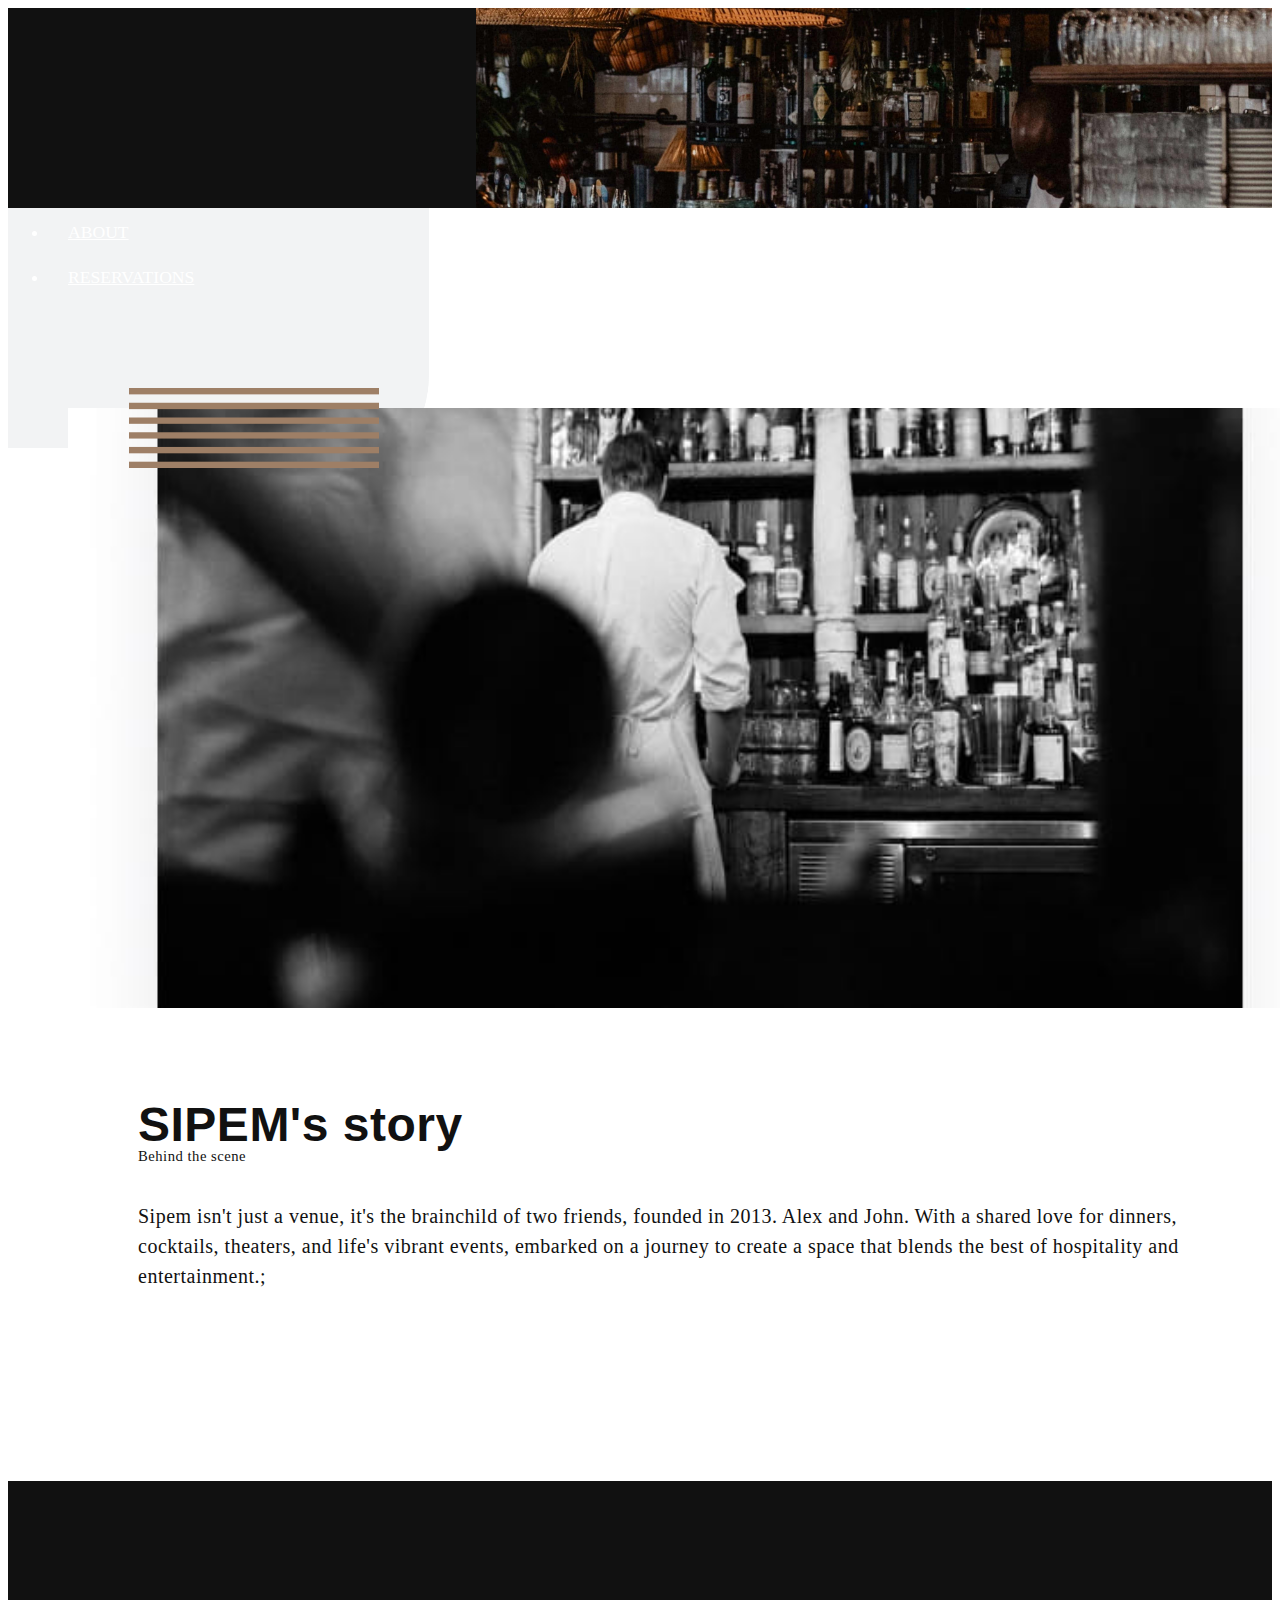
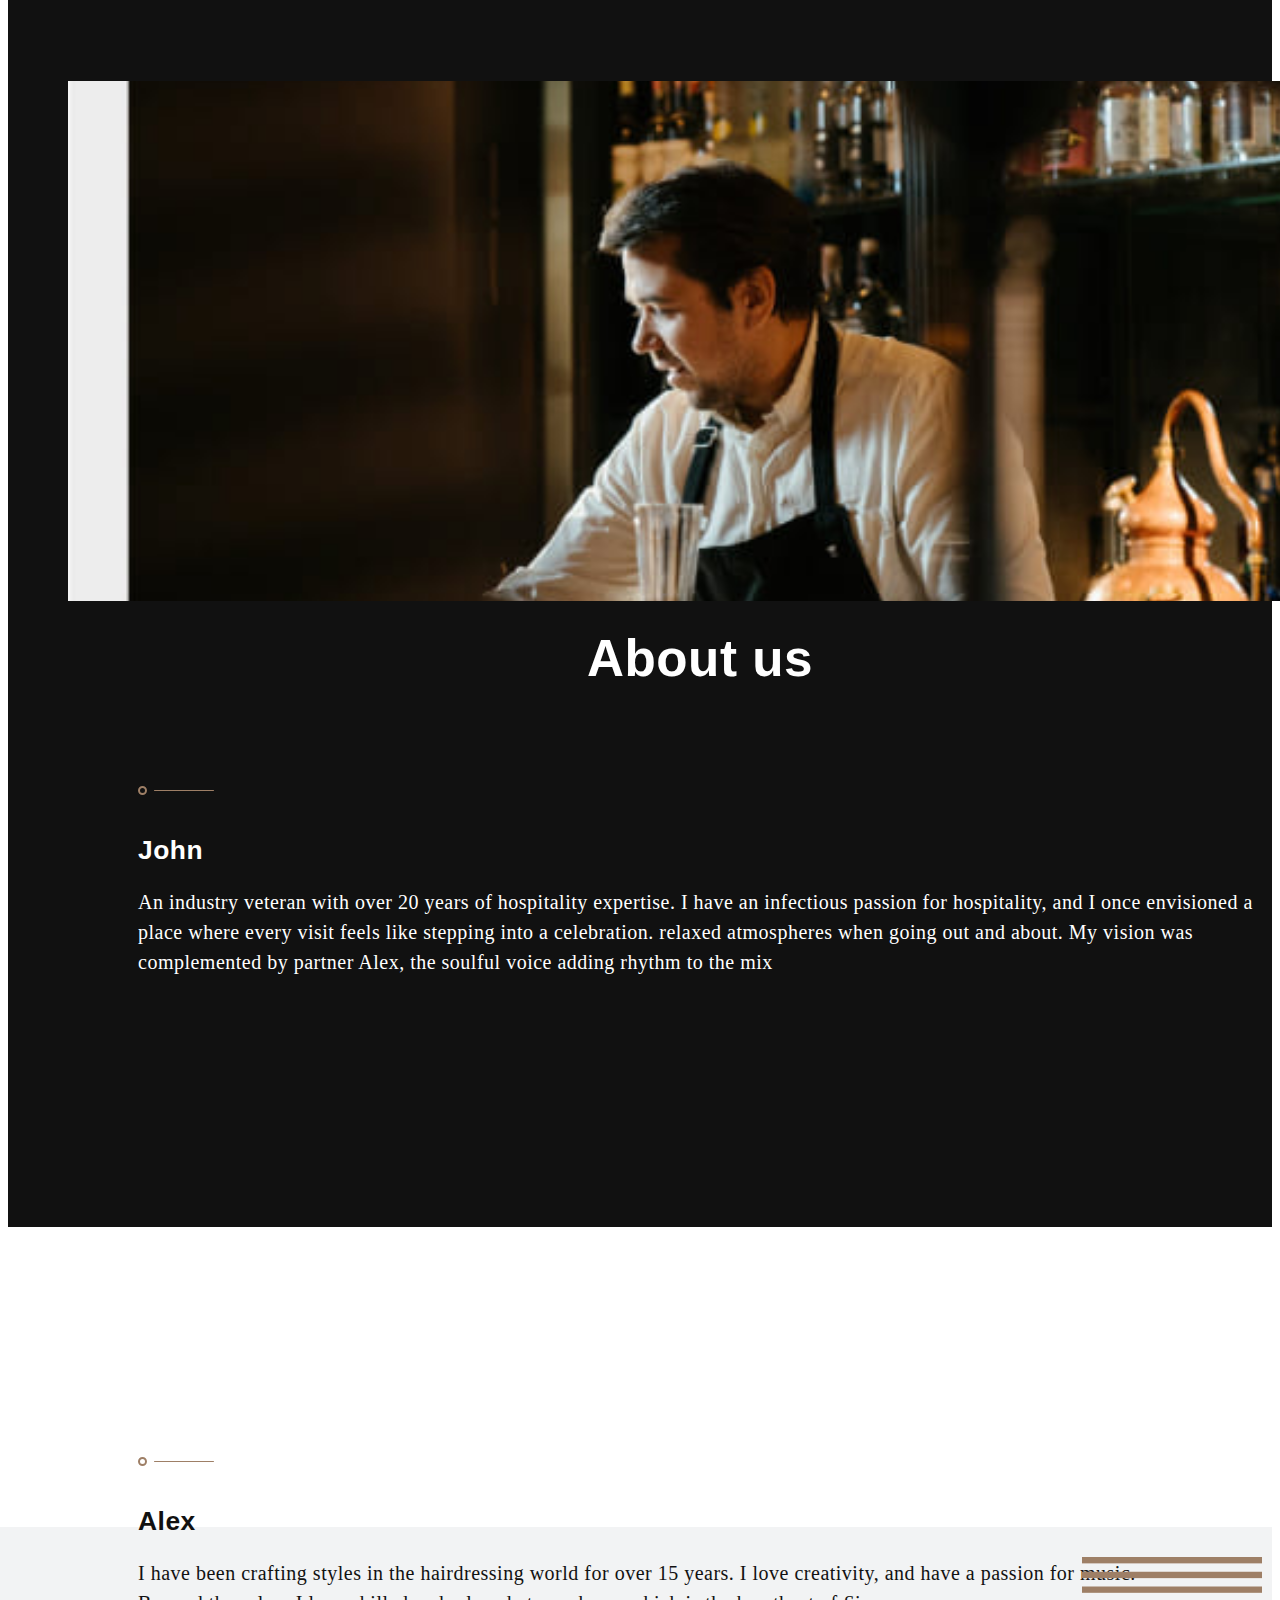
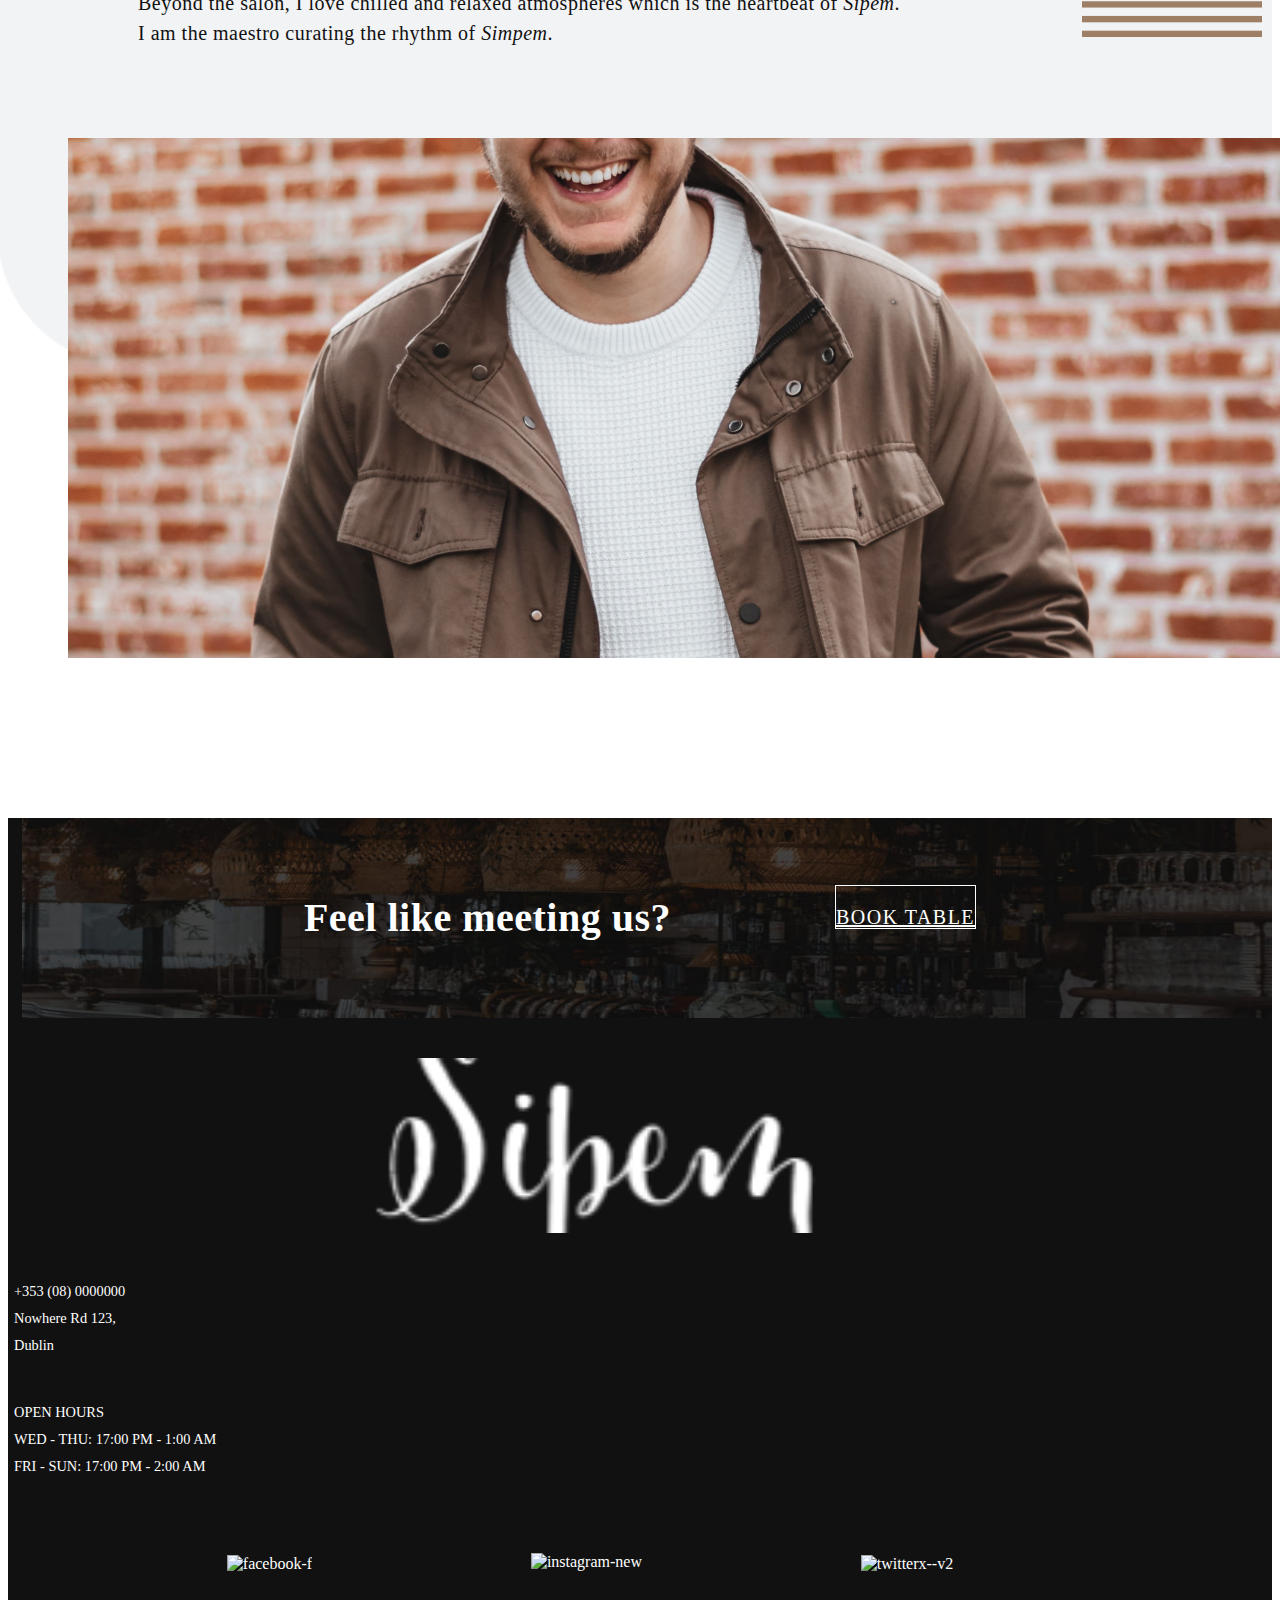
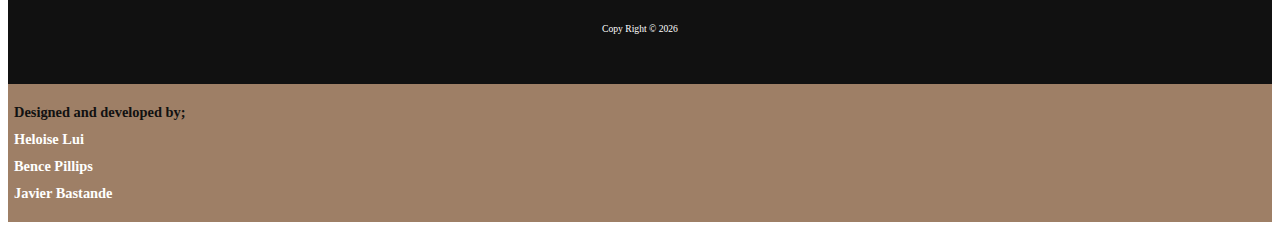
==== about.html @ c06a4b4a "First commit" ====
<!DOCTYPE html>
<html lang="en">

<head>
    <meta charset="UTF-8">
    <meta name="viewport" content="width=device-width, initial-scale=1.0">
    <meta name="description" content="SIP Mix and Lounge is a vibrant venue in Dublin where expertly 
        crafted cocktails harmonize with high-end live music performances, creating a rhythm that delivers outstanding,
         enjoyable, and comfortable experiences. Discover something different for your night out.">
    <meta name="keywords" content="SIP Mix and Lounge, Dublin cocktails, live music venue, sophisticated ambiance, crafted cocktails, 
        live music performances, nightlife Dublin, entertainment, relaxed atmosphere">

    <!--------------------- STYLESHEET LINK--------------------->
    <link rel="stylesheet" href="assets/css/style.css">

    <!--------------------- BOOTSTRAP LINK--------------------->
    <link href="https://cdn.jsdelivr.net/npm/bootstrap@5.3.2/dist/css/bootstrap.min.css" rel="stylesheet"
        integrity="sha384-T3c6CoIi6uLrA9TneNEoa7RxnatzjcDSCmG1MXxSR1GAsXEV/Dwwykc2MPK8M2HN" crossorigin="anonymous">

    <title>Document</title>
</head>

<body>
    <!--------------------- HEADER --------------------->
    <header class="header" id="about-header">
        <div id="about-bg-img" class="about-bg-image"></div>
        <div class="rectangle" id="rectangle"></div>
        <nav class="navbar navbar-expand-lg">
            <a id="logo" class="navbar-brand" href="index.html" aria-label="Link to homepage">
            </a>
            <button class="navbar-toggler navbar-dark ms-auto" type="button" data-bs-toggle="collapse"
                data-bs-target="#navbarSupportedContent" aria-controls="#navbarSupportedContent" aria-expanded="false"
                aria-label="Toggle navigation">
                <span id="burger" class="navbar-toggler-icon"></span>
            </button>
            <div class="collapse navbar-collapse">

                <ul class="nav navbar-nav ms-auto">
                    <li class="nav-item">
                        <a id="nav-home-link" class="nav-link" href="index.html">HOME</a>
                    </li>
                    <li class="nav-item">
                        <a id="nav-inside-link" class="nav-link" href="inside.html">INSIDE</a>
                    </li>
                    <li class="nav-item">
                        <a id="nav-signature-link" class="nav-link" href="signature.html">SIGNATURE</a>
                    </li>
                    <li class="nav-item ">
                        <a id="nav-upcoming-link" class="nav-link" href="upcoming.html">UPCOMING</a>
                    </li>
                    <li class="nav-item">
                        <a id="nav-about-link" class="nav-link" href="about.html">ABOUT</a>
                    </li>
                    <li class="nav-item">
                        <a id="nav-reservations-link" class="nav-link" href="reservations.html">RESERVATIONS</a>
                    </li>

                </ul>
            </div>
        </nav>
    </header>


    <!----- About page
----  @author Javier Bastande 
--->


    <div id="about-main-wraper">

        <!-------------------- SIPEM STORY SECTION  ------------------------->
        <section id="story">
            <div class="story-wraper">
                <!----- decorator -------------->
                <div id="story-decorator" class="bg-decorator-wraper">
                    <div class="decorator">
                        <img src="assets/images/side-container.png" alt="Grey container image decorator" loading="lazy">
                        <img src="assets/images/gold-lines.png" alt="Gold circle image decorator" loading="lazy">

                    </div>
                </div>
                <div class="story-container">

                    <div class="row">
                        <div class="col-sm-12 col-md-12 col-lg-6 order-2  order-lg-1 pe-0">
                            <div class="story-img-wraper" id="story-img-wraper">

                            </div>
                        </div>
                        <div class="col-sm-12 col-md-12 col-lg-6 order-1 order-lg-2">
                            <div class="story-text-wraper about-desc-wraper">
                                <h1>SIPEM's story</h1>
                                <small>Behind the scene</small>
                                <p>
                                    Sipem isn't just a venue, it's the brainchild of two friends,
                                    founded in 2013.
                                    Alex and John. With a shared love for dinners,
                                    cocktails, theaters, and life's vibrant events,
                                    embarked on a journey to create a space that blends
                                    the best of hospitality and entertainment.;
                            </div>
                        </div>

                    </div>

                </div>
            </div>

        </section>

        <!-------------------- JOHN SECTION  ------------------------->
        <section id="john">
            <div class="john-wraper">
                <div class="john-container">
                    <div class="row">
                        <div class="col-sm-12 col-md-12 col-lg-6 order-2 order-lg-1">
                            <div class="john-img-wraper" id="john-img-wraper"></div>
                        </div>
                        <div class="col-sm-12 col-md-12 col-lg-6 order-1 order-lg-2">
                            <div class="row gx-0">
                                <h2 id="about-heading">
                                    About us
                                </h2>
                            </div>
                            <div class="row john-desc-wraper">
                                <div class="pin-separator">
                                    <div class="gold-circle"></div>
                                    <div class="gold-line"></div>
                                </div>
                                <h2 class="name-heading">
                                    John
                                </h2>
                                <p>
                                    An industry veteran with over 20 years of hospitality expertise.
                                    I have an infectious passion for hospitality, and I once envisioned a place where
                                    every visit feels like stepping into a celebration. relaxed atmospheres when going
                                    out and about.
                                    My vision was complemented by partner Alex, the soulful voice adding rhythm to the
                                    mix
                                </p>
                            </div>
                        </div>
                    </div>
                </div>
            </div>

        </section>


        <!-------------------- ALEX SECTION  ------------------------->
        <section id="alex">
            <div class="alex-wraper">
                <!----- decorator -------------->
                <div id="alex-decorator" class="bg-decorator-wraper">
                    <div class="decorator">
                        <img src="assets/images/gold-lines.png" alt="Gold circle image decorator" loading="lazy">
                        <img src="assets/images/right-side-container.png" alt="Grey container image decorator"
                            loading="lazy">

                    </div>
                </div>
                <div class="alex-container">

                    <div class="row gx-0">
                        <div class="col-sm-12 col-md-12 col-lg-6">
                            <div class="row alex-desc-wraper">
                                <div class="pin-separator">
                                    <div class="gold-circle"></div>
                                    <div class="gold-line"></div>
                                </div>
                                <h2 class="name-heading">Alex</h2>
                                <p>
                                    I have been crafting styles in the hairdressing world for over 15 years.
                                    I love creativity, and have a passion for music.
                                    <br>
                                    Beyond the salon, I love chilled and relaxed atmospheres which is the heartbeat
                                    of <em>Sipem</em>.
                                    <br>
                                    I am the maestro curating the rhythm of <em>Simpem</em>.
                                </p>
                            </div>
                        </div>
                        <div class="col-sm-12 col-md-12 col-lg-6">
                            <div class="alex-img-wraper" id="alex-img-wraper">
                            </div>
                        </div>

                    </div>

                </div>
            </div>
        </section>
        <section id="call-action">
            <div class="call-action-wraper">

                <div class="call-action-container">
                    <div class="call-action-img-holder"></div>
                    <div class="row ">
                        <div class="col-sm-12 col-md-12 col-lg-6">
                            <h4 class="call-action-heading">
                                Feel like meeting us?
                            </h4>
                        </div>
                        <div class="col-sm-12 col-md-12 col-lg-6">
                            <a href="reservations.html" class="btn call-action-btn">book table</a>

                        </div>


                    </div>
                </div>
            </div>

        </section>
    </div>
    <!-------------------- Footer section  ------------------------->
    <section id="footer">
        <div class="footer-wraper">
            <div class="container-fluid">
                <div class="row">
                    <div class="col-sm-12 col-md-6 col-lg-3 order-1 order-md-1 order-lg-1">
                        <!------ Footer Logo ------>
                        <div class="footer-item-wraper">
                            <a class="navItem" href="index.html" aria-label="Sipem logo">
                                <div class="div" id="logo-footer"></div>
                            </a>
                        </div>
                    </div>
                    <!------ Address ------>
                    <div class="col-sm-12  col-md-6 col-lg-3 order-3 order-md-4 order-lg-3">
                        <div class="address-wraper">
                            <p>
                                +353 (08) 0000000
                            </p>
                            <p>
                                Nowhere Rd 123,
                            </p>
                            <p>
                                Dublin
                            </p>
                        </div>

                    </div>
                    <div class="col-sm-12  col-md-6 col-lg-3 order-2 order-md-2 order-g-2">
                        <!------ Footer links ------>
                        <div class="availability-wraper">
                            <p> OPEN HOURS</p>
                            <p>WED - THU: 17:00 PM - 1:00 AM</p>
                            <p>
                                FRI - SUN: 17:00 PM - 2:00 AM
                            </p>

                        </div>
                    </div>
                    <div class="col-sm-12  col-md-6 col-lg-3 order-4 order-md-3 order-lg-4">
                        <!------ Social links ------>
                        <div class="social-wraper">
                            <a href="https://www.facebook.com/" target="_blank">
                                <img id="footer-facebook-icon" width="24" height="24"
                                    src="https://img.icons8.com/fluency-systems-filled/48/FFFFFF/facebook-f.png"
                                    alt="facebook-f" />
                            </a>
                            <a href="https://www.instagram.com/" target="_blank">
                                <img id="footer-insta-icon" width="50" height="50"
                                    src="https://img.icons8.com/sf-regular/68/FFFFFF/instagram-new.png"
                                    alt="instagram-new" /></a>
                            <a href="https://twitter.com/" target="_blank">
                                <img id="footer-x-icon" width="26" height="26"
                                    src="https://img.icons8.com/ios-glyphs/30/FFFFFF/twitterx--v2.png"
                                    alt="twitterx--v2" /> </a>
                        </div>
                    </div>
                </div>
                <div class="footer-copyright">
                    <p>Copy Right <span id="copyRight">©</span> <span id="current-year"></span></p>
                </div>
            </div>
            <div class="authors-wraper">
                <div class="authors-container text-center">
                    <p>Designed and developed by; </p>
                    <div class="names-wraper d-flex justify-content-evenly sm-flex-column lg-flex-row">
                        <p> Heloise Lui</p>
                        <p> Bence Pillips</p>
                        <p> Javier Bastande</p>
                    </div>

                </div>

            </div>
        </div>
    </section>
    <!------------------------ MODAL BURGER MENU ----------->
    <div class="modalt closeMenu" id="navbar-modal">
        <div class="modal-wraper">
            <div class=" modal-container">
                <div class="row text-end mt-3 me-4">
                    <div class="close-wraper ">
                        <div id="close-icon">
                            <img width="64" height="64" src="https://img.icons8.com/laces/64/ffffff/arrow.png"
                                alt="arrow" />
                        </div>

                    </div>
                </div>
                <div class="row modal-menu-holder">
                    <ul class="nav navbar-nav modal-menu">
                        <li class="nav-item">
                            <a id="modal-home-link" class="nav-link" href="index.html">HOME</a>
                        </li>
                        <li class="nav-item">
                            <a id="modal-inside-link" class="nav-link" href="inside.html">INSIDE</a>
                        </li>
                        <li class="nav-item">
                            <a id="modal-signature-link" class="nav-link" href="signature.html">SIGNATURE</a>
                        </li>
                        <li class="nav-item ">
                            <a id="modal-upcoming-link" class="nav-link" href="upcoming.html">UPCOMING</a>
                        </li>
                        <li class="nav-item">
                            <a id="modal-about-link" class="nav-link" href="about.html">ABOUT</a>
                        </li>
                        <li class="nav-item">
                            <a id="modal-reservations-link" class="nav-link" href="reservations.html">RESERVATIONS</a>
                        </li>
                        <li class="nav-item">
                            <div class="modal-social-wraper">
                                <a href="https://www.facebook.com/" target="_blank">
                                    <img id="modal-facebook-icon" width="24" height="24"
                                        src="https://img.icons8.com/fluency-systems-filled/48/FFFFFF/facebook-f.png"
                                        alt="facebook-logo" />
                                </a>
                                <a href="https://www.instagram.com/" target="_blank">
                                    <img id="modal-insta-icon" width="50" height="50"
                                        src="https://img.icons8.com/sf-regular/68/FFFFFF/instagram-new.png"
                                        alt="instagram-logo" /></a>
                                <a href="https://twitter.com/" target="_blank">
                                    <img id="modal-x-icon" width="26" height="26"
                                        src="https://img.icons8.com/ios-glyphs/30/FFFFFF/twitterx--v2.png"
                                        alt="twitterx--v2" />
                                </a>
                            </div>
                        </li>

                    </ul>
                </div>
            </div>
        </div>
    </div>
    <!------------ BOOSTRAP CND  ------>
    <script src="https://cdn.jsdelivr.net/npm/bootstrap@5.3.2/dist/js/bootstrap.bundle.min.js"
        integrity="sha384-C6RzsynM9kWDrMNeT87bh95OGNyZPhcTNXj1NW7RuBCsyN/o0jlpcV8Qyq46cDfL"
        crossorigin="anonymous"></script>

    <script>
        const currentYear = new Date().getFullYear();
        console.log(currentYear);
        document.getElementById("current-year").textContent = currentYear;
    </script>

    <!----- SCRIPTS-->
    <script type="text/javascript" src="assets/js/burgerMenu.js" defer></script>

</body>

</html>
---- assets/css/style.css ----
/* Root Variables for Color Scheme and Fonts */
:root {
    /* Color Palette */
    --beaver: #9E7F66;
    --cod-grey: #111111;
    --mirage: #17192B;
    --elbony-clay: #242B37;
    --shuttle-gray: #5C6779;
    --white: #ffffff;
    --black: #000000;

    /* Font Families */
    --font-league-spartan: 'League Spartan', sans-serif;
    --font-sanchez: 'Sanchez', serif;
}

@import url('https://fonts.googleapis.com/css2?family=League+Spartan:wght@400;500;600;700;800&family=Lora:wght@500;700&family=Roboto:ital,wght@0,300;0,400;0,500;0,700;0,900;1,400&family=Sanchez:ital@0;1&display=swap');



h1,
h2,
h3,
h4,
h5,
h6 {
    font-family: "League Spartan";
}

#CocktailBackground p,
p a {
    font-family: "League Spartan";

}


/****
* Navbar, Footer & Modal menu stylings and animations
* @author Javier Bastande 
**/

/*************** CLASSLIST ANIMATIONS*/
.showMenu {
    display: block;
    animation-name: showMenu;
    animation-duration: 1s;
    animation-fill-mode: forwards;
}

@keyframes showMenu {
    from {
        right: -600px;
        display: none;
        border-left: solid 1px black;
    }

    to {
        right: 0;
        display: block;
        border-left: solid 1px white;

    }
}

.closeMenu {
    display: none;
    animation-name: closeMenu;
    animation-duration: 0.5s;
    animation-fill-mode: forwards;
}

@keyframes closeMenu {
    from {
        right: 0;
        display: block;
    }

    to {
        right: -600px;

        display: none;
    }
}

.popInRectangle {
    animation-name: rectangleIn;
    animation-duration: 1.5s;
    animation-fill-mode: forwards;
    transition: ease-in-out;
}


@keyframes rectangleIn {
    from {
        position: fixed;
        height: inherit;
        z-index: 0;
    }

    to {
        position: fixed;
        top: 0;
        height: 100vh;
        z-index: 2;
    }
}

.popOutRectangle {
    min-height: 100vh;
    position: relative;
    z-index: 0;
}

.contentFadeOut {
    animation-name: fadeOut;
    animation-duration: 1.5s;
    animation-fill-mode: forwards;

}

@keyframes fadeOut {
    from {
        opacity: 1;
    }

    to {
        opacity: 0;
    }
}

.contentFadeIn {
    animation-name: fadeIn;
    animation-duration: 1.5s;
    animation-fill-mode: forwards;

}

@keyframes fadeIn {
    from {
        opacity: 0;
    }

    to {
        opacity: 1;
    }
}

#logo {
    position: relative;
    z-index: 5;
}

.fixedLogo {
    animation-name: fixedLogo;
    animation-duration: 1.5s;
    animation-fill-mode: forwards;
    transition: ease-in-out;
}

@keyframes fixedLogo {
    from {
        position: initial;
    }

    to {
        position: fixed;
        top: 0;
    }
}


/*********************  SHARED HEADER PROPERTIES*/
header {
    height: 800px;
}

header .navbar {
    max-width: 1300px;
    padding: 0px;
    background-color: transparent;
    margin: 0 auto;
}

#logo {
    position: relative;
    z-index: 4;
}


header nav .navbar-brand,
#logo-footer {
    background-image: url("../images/logo.png");
    background-position: center;
    background-repeat: no-repeat;
    background-size: cover;
}

header nav a:hover,
#close-icon,
#burger,
#navbar-modal a {
    cursor: url("../images/pointer.png"), auto;
}

header nav .nav-link,
header nav .nav-link:hover {
    color: #ffffff;
}


header nav .nav-link::after {
    content: '';
    margin: auto;
    display: block;
    height: 3px;
    width: 0%;
    background-color: transparent;
    transition: all 0.5s ease;
}

header nav .nav-link:hover::after {
    height: 2px;
    width: 100%;
    background-color: #9E7F66;
}

header nav .navbar-toggler,
header nav .navbar-toggler:focus,
header nav .navbar-toggler:active,
header nav .navbar-toggler-icon:active {
    border: none;
    outline: none;
    box-shadow: none;
}

header nav .navbar-toggler-icon {
    color: inherit;
}

/* header backgorund images */
#upcoming-header #upcoming-bg-image {
    position: absolute;
    width: 100%;
    height: inherit;
    max-height: 950px;
    background-image: url("../images/scenario.webp");
    background-position: center;
    background-size: cover;
    background-repeat: no-repeat;
}

header #reservations-bg-image,
header #about-bg-img,
header #home-bg-img {
    position: absolute;
    width: 100%;
    height: inherit;
    max-height: 950px;
    background-image: url("../images/tables.webp");
    background-position: center;
    background-size: cover;
    background-repeat: no-repeat;
}

#signature-header .signature-bg-image {
    position: absolute;
    width: 100%;
    height: inherit;
    background-image: url("../images/bar.webp");
    background-position: center;
    background-size: cover;
    background-repeat: no-repeat;
    opacity: 1.5;
}

#inside-header {
    background-color: #111111;
}

#signature-header .overlay,
#upcoming-header .overlay {
    width: inherit;
    height: inherit;
    background-color: #111111;
    opacity: 0.5;
}



header .rectangle {
    background-color: #111111;
    position: absolute;
    height: inherit;
}

/************** SHARED FOOTER PROPERTIES*/
.footer-wraper {
    min-height: 460px;
    width: 100%;
    background-color: #111111;
}

.footer-wraper .row {

    margin: 0 auto;
}

.container-fluid,
.names-wraper>p {
    color: #ffffff;
}

.footer-wraper a {
    text-decoration: none;
}

.footer-copyright {
    text-align: center;
    padding-top: 40px;
}

.footer-copyright p {
    text-align: center;
    margin-bottom: 0;
    margin: 0;
    font-size: 0.7rem;
}

.authors-wraper {
    width: 100%;
}

.authors-container {
    background-color: #9E7F66;
    padding: 10px 0;
}

.names-wraper {
    margin: 0 auto;
}

.authors-container>p,
.names-wraper>p {
    font-weight: bold;
    font-size: 16px;
}


/****
* About page stylings shared accross screen sizes
* @author Javier Bastande 
**/
#about-header {
    height: 200px;
}

section {
    margin: 0;
    padding: 0;
}

h1,
h2,
h3,
h4,
h5,
h6 {
    font-family: "League Spartan", sans-serif;
}


/********** story section**/
#story-decorator .decorator,
#alex-decorator .decorator {
    width: 90%;
    display: flex;
    flex-direction: row;
}

#story .decorator img:last-child {
    position: relative;
    z-index: 1;
}

#story .story-wraper,
#john .john-wraper,
#alex .alex-desc-wraper,
.call-action-heading {
    font-family: "League Spartan";
    font-size: 1rem;
    line-height: 30px;
}

#story .story-wraper,
#john .john-wraper,
#alex .alex-wraper {
    min-height: 600px;
    width: 100%;
}

#story #story-img-wraper {
    width: 100%;
    min-height: 600px;
    background-image: url("../images/about-simpem-img.webp");
    background-position: center;
    background-repeat: no-repeat;
    background-size: cover;
}

#story .about-desc-wraper p {
    margin-top: 30px;
}

#story .about-desc-wraper,
#john .john-desc-wraper {
    padding: 70px;
    font-size: 1.2rem;
}

#john #about-heading {
    text-align: center;
    font-size: 3rem;
}

/********* john section**/
#john .pin-holder {
    background-image: url("../images/pin.png");
    background-position: center;
    background-repeat: no-repeat;
    background-size: cover;
    width: 10%;
    height: 30px;
}

.pin-separator {
    display: flex;
    flex-direction: row;
    width: 400px;
    align-items: center;
    margin-bottom: 40px;
}

.pin-separator .gold-circle {
    width: 5px;
    height: 5px;
    border: solid 2px #9E7F66;
    border-radius: 50px;
}

.pin-separator .gold-line {
    width: 60px;
    height: 1px;
    background-color: #9E7F66;
    border-radius: 5px;
    margin-left: 7px;
}

#john .john-wraper {
    background-color: #111111;
    color: #ffffff;
    padding-bottom: 60px;
}

#john .john-wraper #john-img-wraper {
    width: 100%;
    min-height: 520px;
    background-image: url("../images/john.webp");
    background-position: center;
    background-repeat: no-repeat;
    background-size: cover;
}

/********* alex section**/
#alex #alex-decorator {
    position: absolute;
    right: 0;
}

#alex .alex-wraper {
    color: #111111;
    padding-bottom: 60px;
}

#alex .alex-wraper #alex-img-wraper {
    width: 100%;
    min-height: 520px;
    background-image: url("../images/alex.webp");
    background-position: center;
    background-repeat: no-repeat;
    background-size: cover;
}

/****** call to action **/

.call-action-wraper .call-action-container {
    display: flex;
    flex-direction: row;
}

.call-action-wraper .call-action-container .row {
    align-items: center;
    text-align: center;
    position: relative;
    width: 1000px;
    margin: 0 auto;
    z-index: 1;
    color: #ffffff;
    display: flex;
    flex-direction: row;
    justify-content: space-evenly;
}

#call-action h4 {
    font-size: 2.5rem;
    letter-spacing: 0.5px;
    font-weight: 700;
}

.call-action-wraper .call-action-img-holder {
    position: absolute;
    left: 0;
    width: 100%;
    height: 200px;
    background-image: url("../images/call-action-img.webp");
    background-position: center;
    background-repeat: no-repeat;
    background-size: cover;
}


.call-action-wraper a {
    height: 75px;
    font-size: 20px;
    font-weight: 500;
    letter-spacing: 1.5px;
    color: #ffffff;
    border: solid 1px #ffffff;
    border-radius: 0;
    width: 50%;
    background-color: transparent;
    text-transform: uppercase;
    transition: 0.5s;
}

.call-action-wraper a:hover {
    border: solid 1px #111111;
    transition: 0.5s;
    background-color: #ffffff;
    color: #111111;
    cursor: url("../images/pointer.png"), auto;
}


/****
* Reservation page stylings for desktop
* @author Javier Bastande 
**/
/********* CLASSS LIST*/
.inputError {
    width: 100%;
    height: 2px;
    background-color: #b40505;
}

.redText {
    color: #b40505;
    opacity: 0.6;
}

.redPlaceholder::-webkit-input-placeholder {
    color: #b40505;
    opacity: 0.6;
    font-size: 1.125rem;
}

.wrongEmail::-webkit-input-placeholder {
    color: #b40505;
    opacity: 0.6;
    font-size: 1.063rem;
}

.success {
    width: 100%;
    height: 2px;
    background-color: #9E7F66;
}

/**** double quotes */
#reservations-review .left-quote-wraper {
    text-align: start;
}

#reservations-review .right-quote-wraper {
    text-align: right;
}

#left-quote,
#right-quote {
    width: 2.5rem;
    height: 2.5rem;
}

#right-quote {
    transform: rotate(180deg);
}


/*********** RESERVATIONS PAGE SHARED PROPERTIES*/
#reservations-main-wraper h4 {
    font-size: 4rem;
}

/** font family*/
#reservations-main-wraper input,
#reservations input[type="date"],
#reservations form .form-input-wraper p,
#reservations-main-wraper p,
#reservations-review p #reservations-main-wraper input:active,
#reservations-main-wraper #contact input:active,
#reservations-main-wraper input:focus,
#contact .contact-form-wraper textarea::placeholder,
#contact .contact-form-wraper textarea::placeholder,
#reservations form .form-input-wraper p,
#reservations-main-wraper input,
#reservations input[type="date"],
#contact .contact-form-wraper textarea::placeholder,
#about-main-wraper {
    font-family: "League Spartan";
    letter-spacing: 0.5px;
}

#reservations-main-wraper p,
#reservations-review p,
#about-main-wraper p {
    font-size: 1.25rem;
    line-height: 30px;
}

#reservations-review p {
    font-family: 'Sanchez', sans-serif;
}

/**** colors ***/
.reservations-wraper .reservation-text-wraper,
#reservations-main-wraper button[type="submit"],
.contact-wraper .contact-text-wraper,
.contact-wraper .office-hours-wraper,
header .navbar,
header nav .nav-link,
.footer-wraper p,
.footer-wraper a,
.footer-copyright p,
.footer-wraper .names-wraper p,
#about-main-wraper {
    color: #ffffff;
}


.authors-container>p,
.names-wraper>p,
.reservations-wraper .reservation-form-wraper,
#reservations-main-wraper .form-input-wraper,
#reservations form .form-check,
#reservations form .form-input-wraper .dropdown a,
.contact-wraper .contact-form-wraper,
#contact .contact-form-wraper textarea,
#contact .contact-form-wraper textarea::placeholder,
#about-main-wraper {
    color: #111111;
}

.reservations-wraper .reservation-form-wraper,
.contact-wraper .contact-form-wraper,
#reservations-main-wraper button[type="submit"]:hover,
#reservations form .form-input-wraper .dropdown a {
    background-color: #ffffff;
}

#contact .contact-wraper,
.footer-wraper {
    background-color: #111111;
}

/*** buttons and links */
#reservations-main-wraper button[type="submit"] {
    font-size: 1.25rem;
    font-weight: 500;
    letter-spacing: 1.5px;
    background-color: #111111;
    text-transform: uppercase;
    transition: 0.5s;
}

#reservations-main-wraper button[type="submit"]:hover {
    border: solid 1px #111111;
    transition: 0.5s;
    color: #111111;
    cursor: url("../images/pointer.png"), auto;
}

#reservations-main-wraper button[type="submit"]:focus {
    outline: none;
    box-shadow: none;
}

/*** containers shadow*/
/* https://cssgenerator.org/box-shadow-css-generator.html */
.reservations-wraper .reservation-form-wraper {
    box-shadow: 16px 18px 46px -13px rgba(0, 0, 0, 0.21);
    -webkit-box-shadow: 16px 18px 46px -13px rgba(0, 0, 0, 0.21);
    -moz-box-shadow: 16px 18px 46px -13px rgba(0, 0, 0, 0.21);
}

#reservations input[type="date"]::-webkit-calendar-picker-indicator:hover,
#timePicker:hover,
input[type="checkbox"]:hover,
#reservations form .form-input-wraper .time-slot-wraper p:hover,
#footer #footer-facebook-icon:hover,
#footer #footer-insta-icon:hover,
#footer #footer-x-icon:hover,
#footer #modal-facebook-icon:hover,
#footer #modal-insta-icon:hover,
#footer #modal-x-icon:hover,
#logo-footer:hover,
header nav .navbar-brand:hover {
    cursor: url("../images/pointer.png"), auto;
}

/******* shared form inputs ***/
input[type="checkbox"]:focus,
select,
input[type="date"]:focus,
#reservations-main-wraper .form-input-wraper>input:focus,
#contact-number-wraper input:focus,
input[type="checkbox"],
input[type="checkbox"]:checked {
    outline: none;
    box-shadow: none;
    border: none;
    color: #111111;
    opacity: 0.8;
    background-color: #ffffff;
}

#reservations-main-wraper .form-input-wraper {
    margin: 20px auto;
    padding-right: 0;
}

#reservations-main-wraper form .form-input-wraper .col {
    padding-left: 0;
}

#contact .form-input-wraper {
    margin: 23px auto;
}

#reservations-review .double-gold-line-holder {
    width: 100%;
    height: 2px;
    background-image: url("../images/double-gold-line.png");
    background-position: center;
    background-repeat: no-repeat;
    background-size: cover;
}

#reservations-review .rh-decorator-holder {
    width: 50%;
    height: 50px;
    background-image: url("../images/rh.png");
    background-position: center;
    background-repeat: no-repeat;
    background-size: cover;
}

/****
* Home page stylings
*
* @author Heloise Lui 
**/

/************** MAIN **************/
.homepage-heading {
    width: 100%;
    position: absolute;
    top: 180px;
    background-color: transparent;
    word-break: break-all;
}

.homepage-heading .heading-container {
    margin: 50px auto;
    text-align: center;
    max-width: 1300px;
    padding-left: 5%;
    padding-right: 5%;
}


.homepage-heading .heading-container .header-content {
    /* margin: 0 auto; */
    color: #ffffff;
    width: 720px;
    font-family: 'League Spartan', sans-serif;
    font-weight: 400;
    text-align: left;
}

section .container .service {
    margin: 0 auto;
}

.section5 {
    height: 1200px;
}

.section2,
.section3 {
    background-color: #ffffff;
    font-family: 'League Spartan', sans-serif;
    padding: 40px;
    min-height: fit-content;
    height: 1200px;
}

.section2 img,
.section3 img {
    width: 100%;
    height: auto;
    box-shadow: 0 10px 8px #0000001a;
}

section .container .service {
    margin: 0 auto;
    height: 500px;
}


/* .section5 img {
    width: 100%;
} */


/* Estilizando o h3 */
.section2 h3,
.section3 h3 {
    font-weight: bold;
    font-size: 3rem;
}

/* Estilizando o p */
.section2 p,
.section3 p {
    font-size: 1.25rem;
}

.section5 p {
    font-family: 'League Spartan';
    font-size: 1.3rem;
    margin: 170px 10px;
}

.header-content h1 {
    font-size: 4rem;
    font-weight: 400;
    font-family: 'League Spartan';
    letter-spacing: -1px;
}

.header-content p {
    font-size: 1.3rem;
    font-family: 'League Spartan';
    word-break: keep-all;
    width: 500px;
}

.container-image {
    text-align: center;
    background-color: #111111;
    color: #ffffff;
    font-size: 2.2rem;
    font-family: 'Sanchez', serif;
    font-weight: 400;
    padding: 230px;

}

.text-signature {
    font-size: 1.4rem;
    text-align: right;
    margin-right: 35px;
}

.section4 p {
    width: 700px;
    margin: 0 auto;
    font-size: 1.6rem;
}

.container-image .quotation-marks-left,
.quotation-marks-right {
    margin-right: 10px;
}

.section5 {
    padding: 80px;
}

.buttons button {
    background-color: transparent;
    color: #333;
    font-size: 1.125rem;
    padding: 15px 32px;
    text-align: center;
    text-decoration: none;
    display: inline-block;
    margin: 4px 2px;
    cursor: pointer;
    width: 245px;
    height: 64px;
}

.row h3 {
    text-align: center;
    color: #242B37;
    font-family: 'League Spartan', sans-serif;
    font-size: 5rem;
    font-weight: 400;
    letter-spacing: -1px;
    margin-bottom: 40px;
}

.reservation-footer {
    background-image: url('./assets/images/sipem-space.png');
    background-size: cover;
    background-position: center;
    padding: 70px 80px;
    position: relative;
    color: #fff;
}

.reservation-footer::before {
    content: "";
    position: absolute;
    top: 0;
    right: 0;
    bottom: 0;
    left: 0;
    background: rgba(0, 0, 0, 0.5);
    z-index: 1;
}

.reservation-footer .container {
    position: relative;
    z-index: 2;
    display: flex;
    justify-content: space-around;
    padding-bottom: 50px;
    align-items: center;
    margin: 0 auto;
}

.reservation-footer .container .row .col {
    margin: 0 auto;
}

.reservation-heading {
    font-family: 'League Spartan', sans-serif;
    font-size: 2.5rem;
    font-weight: bold;
    margin-bottom: 1rem;
}

.btn-homepage {
    font-family: 'League Spartan', sans-serif;
    background-color: transparent;
    border: 1px solid #fff;
    color: #fff;
    padding: 15px 70px;
    font-size: 1rem;
    width: 100%;
    margin: 30px auto;
    text-align: center;
    text-transform: uppercase;
    transition: all 0.3s ease-in-out;
    text-decoration: none;
    display: inline-block;
    letter-spacing: 2.5px;
}

.reservation-footer button {
    width: 320px;
    margin: 0 auto;
}

.btn-homepage:hover {
    background-color: #ffffff;
    color: #333;
    text-decoration: none;
}

/* #sipemCarousel button {
    background-color: #9E7F66;
} */

#sipemCarousel img {
    background-color: #ffffff;
}

/****
* Upcoming page stylings
*
* @author Heloise Lui 
**/
.upcoming-events {
    background-color: #ffffff;
    font-family: 'League Spartan', sans-serif;
    text-align: center;
}

.upcoming-events h1 {
    font-size: 4rem;
    color: #242B37;
    margin: 70px 0;
}

.events {
    margin: 0 auto;

}

.event {
    padding: 20px;
}


section .container .service .col {
    margin: 0 auto;
}

.upcoming-events .event {
    margin-bottom: 40px;
}

.event img {
    width: 350px;
    height: 300px;
    margin-bottom: 40px;
    box-shadow: 0 10px 50px -12px #333;
}

.upcoming-events .event h2 {
    font-weight: bold;
    font-size: 2rem;
    color: #242B37;
}

.upcoming-events .event p {
    font-size: 1.3rem;
    color: #242B37;
    margin-bottom: 40px;

}

.upcoming-events .event .event-time {
    color: #111111;
    font-size: 1rem;
    letter-spacing: 2px;
}

.upcoming-events img:hover,
.newsletter button[type="submit"]:hover {
    cursor: url("../images/pointer.png"), auto;
}

.lightbox {
    display: none;
    position: fixed;
    z-index: 1000;
    padding-top: 100px;
    left: 0;
    top: 0;
    width: 100%;
    height: 100%;
    overflow: auto;
    background-color: #000000;
    background-color: rgba(0, 0, 0, 0.9);
}

.lightbox-content {
    margin: auto;
    display: block;
    width: 80%;
    max-width: 700px;
}

.close {
    position: absolute;
    top: 50px;
    right: 35px;
    color: #f1f1f1;
    font-size: 40px;
    font-weight: bold;
    cursor: pointer;
}

/* Newsletter Section */
.newsletter {
    color: #242B37;
    padding: 60px 0;
    font-family: 'League Spartan', sans-serif;
    text-align: center;
}

.newsletter h2 {
    font-size: 2.5rem;
    font-family: 'League Spartan';
    margin-bottom: 20px;
    font-weight: 700;
}

.newsletter p {
    font-size: 1.25rem;
    margin-bottom: 40px;
}

.newsletter input[type="email"] {
    padding: 12px;
    margin-right: 3px;
    border: none;
    border-radius: 0;
    background-color: rgba(217, 217, 217, 0.36);
    width: 344px;
    height: 40px;
}

.newsletter button {
    background-color: #111111;
    font-size: 1rem;
    color: #FFFFFF;
    text-align: center;
    width: 108px;
    height: 40px;
    border: none;
    letter-spacing: 2.5px;
}

.newsletter button:hover {
    background-color: #FFFFFF;
    border: 1px solid #111111;
    color: #111111;
}

.reservation-footer {
    background-image: url("../images/call-action-img.webp");
    background-size: cover;
    background-position: center;
    padding: 70px 80px;
    position: relative;
    color: #fff;
}

.reservation-footer::before {
    content: "";
    position: absolute;
    top: 0;
    right: 0;
    bottom: 0;
    left: 0;
    background: rgba(0, 0, 0, 0.5);
    z-index: 1;
}

.reservation-footer .container {
    position: relative;
    z-index: 2;
    display: flex;
    justify-content: space-around;
}

.reservation-heading {
    font-family: 'League Spartan', sans-serif;
    font-size: 2.5rem;
    font-weight: bold;
    margin-bottom: 1rem;
}

.btn-footer {
    font-family: 'League Spartan', sans-serif;
    background-color: transparent;
    border: 1px solid #fff;
    color: #fff;
    padding: 15px 35px;
    font-size: 1rem;
    text-transform: uppercase;
    transition: all 0.3s ease-in-out;
    text-decoration: none;
    display: inline-block;
}

.btn-footer:hover {
    background-color: #fff;
    color: #333;
    text-decoration: none;
}





/* Signature page stylings Sections 
**
**@author Bence Pillips*/


/* Style for Cocktail Overview */
.cocktail-overview {
    padding-top: 50px;
}

.cocktail-overview h1,
.cocktail-section h1 {
    font-family: 'Spartan League', sans-serif;
}

/* Style for cocktail section */
.cocktail-section {
    padding: 50px 0;
}

.cocktail-overview p,
.cocktail-section P {
    font-family: 'Sanchez', serif;
}

/* Style for cocktail image*/
.cocktail-section img {
    max-width: 100%;
    max-height: 750px;
    width: auto;
    height: auto;
    display: block;
    object-fit: cover;
}

/* Style for cocktail images when clicked */
.clickedCocktail {
    transition: transform 0.2s ease-in-out;
}

.transformed-size {
    transform: scale(1.05);
}

/* Style for cocktail info */
.cocktail-info {
    padding: 20px;
}

.cocktail-info h2 {
    font-size: 24px;
    margin-bottom: 10px;
}

.cocktail-info p {
    font-size: 16px;
    line-height: 1.6;
}

/* CSS for Minigame */
#minigame-section {
    padding: 50px;
}

#minigame {
    background-size: cover;
    text-align: center;
}

#board {
    max-width: 45%;
    margin: 0 auto;
    display: flex;
    flex-wrap: wrap;
    background-color: rgb(112, 47, 47);
    border: 10px solid rgb(163, 161, 161);
    justify-content: space-between;
    padding: 5px;
}

.card {
    margin: 5px;
    border: none;
}

#board .card {
    margin: 5px;
    border: none;
    background-color: #111111;
    zoom: 1.1;

}

.card:active {
    transform: scale(0.97);
    transition: transform .2s;
}


/* Inside page stylings 
**
**@author Bence Pillips*/

.gallery-page .container {
    width: calc(100% - 40px);
    columns: 3;
}

.gallery-page {
    margin: 0;
    padding: 0;
    box-sizing: border-box;
    transition: 0.2s linear;
}

.gallery-page .container {
    padding: 2rem 5%;
    gap: 1.4rem;
}

.container .gallery {
    columns: 15rem 3;
}

.container .gallery img {
    width: 100%;
    margin-bottom: 1rem;
    border-radius: 0.7rem;
    transition: transform 0.3s ease-in-out;
}

.container .gallery img:hover {
    transform: scale(1.02);
}


/*************************** Large devices (laptops/desktops, 992px and up) */
@media only screen and (min-width: 992px) {

    /****
* Navbar, Footer & Modal menu stylings for desktop
* @author Javier Bastande 
**/
    header .navbar {
        max-width: 1300px;
    }

    header nav .navbar-brand {
        min-height: 175px;
        max-height: 180px;
        min-width: 150px;
        max-width: 150px;
    }

    nav .nav-item {
        padding: 0 10px;
    }

    nav .nav-link {
        font-size: 1.1rem;
        padding: 0 10px;
    }

    header nav .show ul:last-child {
        padding-bottom: 20px;
    }

    header .rectangle {
        min-width: 37%;
    }

    #about-header,
    #signature-header,
    #upcoming-header,
    #inside-header {
        height: 200px;
        position: relative;
    }

    /**************** FOOTER SECTION ****/
    .footer-wraper {
        min-height: 260px;
        min-width: 100%;
        background-color: #111111;

    }

    .footer-wraper .container-fluid {
        max-width: 1350px;
        padding: 40px 0px;
        justify-content: space-evenly;
        text-align: start;
    }

    #logo-footer {
        min-height: 175px;
        max-height: 180px;
        min-width: 100%;
        max-width: 100%;
    }

    .footer-wraper .address-wraper,
    .footer-wraper .availability-wraper {
        margin-top: 50px;
    }

    .footer-wraper .social-wraper {
        text-align: left;
        margin-top: 80px;
        padding-right: 100px;
        display: flex;
        justify-content: space-evenly;
    }

    #footer #footer-facebook-icon {
        height: 30px;
        width: 30px;
    }

    #footer #footer-x-icon {
        height: 32px;
        width: 32px;
    }

    .footer-wraper #footer-insta-icon {
        height: 39px;
        width: 39px;
        position: relative;
        bottom: 2px;
    }

    .footer-wraper p {
        margin: 10px 6px;
        font-size: 0.9rem;
    }

    .footer-copyright {
        text-align: center;
        padding-top: 40px;
        font-size: 0.6rem;
    }

    .footer-copyright p {
        font-size: 0.6rem;
    }

    .authors-container .names-wraper {
        max-width: 1300px;

    }

    /****
* About page stylings for Desktop
* @author Javier Bastande 
**/

    #about-main-wraper {
        position: relative;
    }

    /********* story section**/
    #story #story-decorator {
        position: absolute;
        top: 0;
        left: 0;
    }

    #story-decorator .decorator,
    #alex-decorator .decorator {
        display: flex;
        flex-direction: row;
    }

    #story .decorator img:first-child {
        height: 240px;
        width: 47%;
        z-index: -1;
    }

    #story .decorator img:last-child {
        max-height: 80px;
        width: 400px;
        max-width: 250px;
        position: relative;
        z-index: 1;
        top: 180px;
        right: 300px;
        height: 110px;
    }

    .story-wraper h1 {
        font-size: 3rem;
        margin-bottom: 0;
    }

    small {
        margin-bottom: 20px;
    }

    #story .story-wraper,
    #john .john-wraper,
    #alex .alex-wraper {
        min-height: 600px;
        width: 100%;
    }

    #story .story-wraper .story-container,
    #john .john-wraper .john-container,
    #alex .alex-wraper .alex-container {
        margin: 0 auto;
        width: 1300px;
        max-width: 100%;
        padding: 200px 60px 100px;
    }

    #story #story-img-wraper {
        min-height: 600px;
    }

    #story .about-desc-wraper p {
        margin-top: 30px;
    }

    #story .about-desc-wraper,
    #john .john-desc-wraper,
    #alex .alex-desc-wraper {
        padding: 70px;
        font-size: 1.1rem;
    }

    #john #about-heading {
        text-align: center;
        font-size: 3.2rem;
    }

    /********* john section**/
    #john .pin-holder {
        background-image: url("../images/pin.png");
        background-position: center;
        background-repeat: no-repeat;
        background-size: cover;
        width: 10%;
        height: 30px;
    }

    .pin-separator {
        display: flex;
        flex-direction: row;
        width: 400px;
        align-items: center;
        margin-bottom: 40px;
    }

    .pin-separator .gold-circle {
        width: 5px;
        height: 5px;
        border: solid 2px #9E7F66;
        border-radius: 50px;
    }

    .pin-separator .gold-line {
        width: 60px;
        height: 1px;
        background-color: #9E7F66;
        border-radius: 5px;
        margin-left: 7px;
    }

    #john .john-wraper {
        background-color: #111111;
        color: #ffffff;
        padding-bottom: 60px;
    }

    #john .john-wraper #john-img-wraper {
        min-height: 520px;
    }

    /********* alex section**/
    #alex #alex-decorator {
        position: absolute;
        right: 0;
        padding-top: 200px;
    }

    #alex #alex-decorator .decorator {
        margin: 0 auto;
    }

    #alex-decorator .decorator img:last-child {
        height: 440px;
        z-index: -2;
        padding-top: 100px;
        position: absolute;
        right: 0;
    }

    #alex-decorator .decorator img:first-child {
        max-height: 80px;
        width: 200px;
        max-width: 250px;
        position: relative;
        z-index: 1;
        top: 130px;
        height: 110px;
    }

    #alex .alex-wraper {
        color: #111111;
        padding-bottom: 60px;
    }

    #alex .alex-desc-wraper {
        padding-top: 30px;
        padding-right: 70px;
    }

    #alex .alex-wraper #alex-img-wraper {
        min-height: 520px;
    }

    .call-action-wraper .call-action-container {
        height: inherit;
    }


    /******call to action ****/
    .call-action-wraper {
        height: 200px;
    }

    .call-action-wraper a {
        padding-top: 20px;

    }

    /****
* Reservations page stylings for desktop
* @author Javier Bastande 
**/

    /*********** RESERVATIONS SECTION */
    .reservations-wraper {
        width: 100%;
        position: absolute;
        top: 300px;
        z-index: 1;
    }

    .reservations-wraper .reservations-container {
        width: 1300px;
        max-width: 100%;
        margin: 0 auto;
        padding-left: 5%;
        padding-right: 5%;
    }

    .reservations-wraper .reservation-text-wraper {
        min-height: 400px;
        max-width: none;
        padding: 40px 50px;
        background-color: transparent;
    }

    .reservations-wraper .reservation-form-wraper,
    .contact-wraper .contact-form-wraper {
        padding: 50px 50px;
    }


    #reservations-main-wraper .reservation-form-wraper .reservation-form-container>#reservation-form .row {
        margin: 0 auto;
    }

    #reservations-main-wraper .reservation-form-wraper .reservation-form-container>#reservation-form .row .form-input-wraper .row {
        width: 100%;
    }

    /*** BOOKING FORM*/
    #reservations form .form-input-wraper p {
        font-size: 1.25rem;
        padding-top: 10px;
    }

    #reservations-main-wraper input,
    #reservations input[type="date"] {
        background-color: inherit;
        width: 100%;
        font-size: 1.25rem;
        letter-spacing: 1.5px;
        padding-left: 10px;
        border: none;
        text-align: start;
    }

    #reservations input[type="date"] {
        text-align: center;
        margin-left: 15px;
    }

    #datePicker-input {
        padding-right: 0;
    }

    #reservations-main-wraper input:focus {
        font-size: 1.25rem;
        letter-spacing: 0.5px;
        opacity: 0.7;
        border: none;
    }

    #reservations-main-wraper input:active,
    #reservations-main-wraper #contact input:active {
        letter-spacing: 0.5px;
        font-size: 1.25rem;
        border: none;
        box-shadow: none;
    }

    #reservations-main-wraper .inputBaseLine {
        width: 100%;
        min-height: 2px;
        background-color: #9E7F66;
    }

    #contact-number-wraper {
        padding: 0;
    }

    #reservations .booking-form-wraper .contact-number-wraper {
        display: flex;
        flex-direction: row;
    }

    #reservations form .form-check-wraper {
        width: 100%;
        justify-content: center;
    }

    #reservations form .form-check {
        margin-top: 30px;
        font-size: 16px;
        opacity: 0.9;
    }

    #reservations input[type="checkbox"] {
        height: 20px;
        width: 20px;
        margin: 0 10px 0 10px;
        border: solid 1px #9E7F66;
    }

    #reservations input[type="checkbox"]:checked {
        background-color: #9E7F66;
    }

    #reservations-main-wraper button[type="submit"] {
        margin: 30px auto;
        height: 65px;
        font-size: 1.25rem;
        font-weight: 500;
        letter-spacing: 1.5px;
        width: 93%;
        background-color: #111111;
        text-transform: uppercase;
        transition: 0.5s;
    }



    /*  Remove default arrows on input type=number */
    /*  Code taken from next link */
    /* https://www.w3schools.com/howto/howto_css_hide_arrow_number.asp */

    input::-webkit-outer-spin-button,
    input::-webkit-inner-spin-button {
        -webkit-appearance: none;
        margin: 0;
    }

    /* Firefox */
    input[type=number] {
        -moz-appearance: textfield;
        -moz-appearance: textfield;
    }


    /**** DAY PICKER */

    /* Took this code "::-webkit-datetime-edit" from the below link to override default date input placeholder color */
    /* https://stackoverflow.com/questions/31706433/how-can-i-change-the-text-color-of-chromes-input-date-placeholder */
    #reservations input[type="date"]::-webkit-datetime-edit {
        color: #111111;
        opacity: 0.7;
        font-size: 1.063rem;
        ;
        cursor: url("../images/pointer.png"), auto;
    }



    /* Took this code "::-webkit-calendar-picker-indicator {filter: invert(0.5);}"
 from the below link to override default date indicator color */
    /* https://stackoverflow.com/questions/31706433/how-can-i-change-the-text-color-of-chromes-input-date-placeholder */
    #reservations input[type="date"]::-webkit-calendar-picker-indicator {
        filter: invert(0.5);
        font-size: 1.125rem;
    }


    /**** TIME PICKER */

    #reservations form .form-input-wraper .dropdown {
        text-align: center;
        margin-left: 11px;
    }

    #reservations form .form-input-wraper .dropdown a {
        font-size: 1.125rem;
        opacity: 0.7;
        border: none;
        padding: 0;
    }

    #reservations form .form-input-wraper .time-slot-wraper {
        display: flex;
        flex-direction: row;
        margin-right: 35px;
        padding: 10px 0;
    }

    #reservations form .form-input-wraper .time-slot-wraper p {
        margin: 0;
        padding: 5px;
        font-size: 1.25rem;
    }

    #reservations form .form-input-wraper .time-slot-wraper p:hover {
        background-color: rgb(244, 230, 203);
        border-radius: 5px;
    }

    #reservations .form .form-input-wraper .dropdown-menu {
        padding-left: 10px;
        padding-right: 10px;
    }

    #reservations .form .form-input-wraper .dropdown-menu>.row {
        margin: 0 auto;
        padding: 10px 0;

    }

    #reservations #contact-number-wraper .form-input-wraper {
        margin: 5px auto;
    }

    #reservations #contact-number-wraper select {
        max-width: 120%;
        border: none;
        font-size: 1.125rem;
        margin: 4px auto;
    }

    #reservations #contact-number-wraper #prefix-wraper {
        text-align: center;

    }

    /***** remove arrow on dropdown element ****/
    /**
* Took the code lines from the below link
/* https://stackoverflow.com/questions/16603979/how-to-remove-the-default-arrow-icon-from-a-dropdown-list-select-element 
*/
    form .form-input-wraper select {
        -webkit-appearance: none;
        -moz-appearance: none;
    }


    /***** Override autofill default style behavoir ****/
    /**
* Took the code lines from the below link
/* https://stackoverflow.com/questions/2338102/override-browser-form-filling-and-input-highlighting-with-html-css 
*/
    input:-webkit-autofill,
    #contact input:-webkit-autofill {
        -webkit-box-shadow: 0 0 0 50px #333333 inset;
        /* Change the color to your own background color */
        -webkit-text-fill-color: #FFFFF0;
        -webkit-text-fill-backgorund-color: #FFFFF0;
        -webkit-text-fill-font-size: 0.813rem;
    }

    #reservations input:-webkit-autofill:focus,
    #contact input:-webkit-autofill:focus {
        -webkit-box-shadow: 0 0 0 50px #ffffff inset;
        /*your box-shadow*/
        -webkit-text-fill-backgorund-color: #FFFFF0;
        -webkit-text-fill-color: #111111;
        -webkit-text-fill-font-size: 1.125rem;
    }

    /******* RESERVATION SECTIONS SEPARATOR  */
    #reservations-section-separator {
        width: 100%;
        padding-bottom: 150px;
    }

    #reservations-section-separator .separator-container {
        height: 400px;
        min-width: 70%;
        max-width: 900px;
        display: flex;
    }

    #reservations-section-separator .separator-container img:first-child {
        width: 100%;
    }

    #reservations-section-separator .separator-container img:last-child {
        padding-bottom: 280px;
        height: auto;
        width: 8000px;
        width: 100%;
        position: relative;
        top: 340px;
        right: 480px;
    }

    /******* CONTACT SECTION*/
    .contact-wraper {
        position: relative;
        min-height: fit-content;
        width: 100%;
        margin: 0 auto;
    }

    .contact-wraper .contact-container {
        min-height: fit-content;
        max-height: 100%;
        width: 1300px;
        max-width: 100%;
        margin: 0 auto;
        padding: 7% 5%;
    }

    .contact-wraper .contact-container p {
        margin: 3px auto;
    }

    .contact-wraper .contact-text-wraper {
        min-height: 400px;
        max-height: 400px;
        max-width: none;
        padding: 100px 0px 0px 30px;
        background-color: transparent;
    }

    .contact-wraper .contact-form-wraper {
        padding: 40px 50px;
        box-shadow: 16px 18px 46px -13px rgba(0, 0, 0, 0.21);
        -webkit-box-shadow: 16px 18px 46px -13px rgba(0, 0, 0, 0.21);
        -moz-box-shadow: 16px 18px 46px -13px rgba(0, 0, 0, 0.21);

    }

    .contact-wraper .office-hours-wraper {
        margin-top: 25px;
    }

    #contact .contact-wraper .office-hours-wraper p {
        font-size: 1rem;
    }

    /************** CONTACT FORM */
    #contact .contact-form-wraper textarea {
        margin: 50px 5px 0 5px;
        font-size: 1.25rem;
        text-align: left;
        padding: 15px;
        width: 99%;
    }

    #contact .contact-form-wraper textarea::placeholder {
        font-size: 1.125rem;
        text-align: left;
    }

    #contact .contact-form-wraper textarea:active {
        text-align: left;
    }

    /************* REVIEW SECTION**/
    #reservations-review {
        width: 100%;
        min-height: 450px;
        background-color: #ffffff;
    }

    #reservations-review #review-wraper {
        width: 100%;
    }

    #reservations-review .review-container {
        max-width: 1300px;
        margin: 0 auto;
    }

    #reservations-review .double-line-decorator-wraper {
        margin: 250px auto 0px;
        width: 80%;
        max-width: 620px;
    }

    #reservations-review .rh-decorator-wraper {
        margin: 0 auto 250px;
        width: 80%;
        max-width: 420px;
    }

    #reservations-review .rh-decorator-holder {
        width: 100%;
        height: 40px;
    }

    #reservations-review .review-container .text-wraper {
        margin: 150px auto;
        padding: 30px;
        width: 950px;
    }

    #reservations-review p {
        font-size: 1.575rem;
        letter-spacing: 0.5px;
        line-height: 50px;
        padding-left: 50px;
        padding-right: 50px;
        margin-bottom: 0;
    }


    /****
* Upcoming page stylings for desktop screens
*
* @author Heloise Lui 
**/

    .upcoming-events {
        background-color: #ffffff;
        font-family: 'League Spartan', sans-serif;
        text-align: center;
    }

    .upcoming-events h1 {
        font-size: 4rem;
        color: #242B37;
        margin: 70px 0;

    }

    .events {
        display: flex;

    }

    .event {
        padding: 20px;
    }

    .upcoming-events .event {
        margin-bottom: 40px;
    }

    .event img {
        width: 350px;
        height: 300px;
        margin-bottom: 40px;
        box-shadow: 0 10px 50px -12px #333;
    }

    .upcoming-events .event h2 {
        font-weight: bold;
        font-size: 2rem;
        color: #242B37;
    }

    .upcoming-events .event p {
        font-size: 1.3rem;
        color: #242B37;
        margin-bottom: 40px;

    }

    .upcoming-events .event .event-time {
        color: #111111;
        font-size: 1rem;
        letter-spacing: 2px;
    }



    /* Newsletter Section */
    .newsletter {
        color: #242B37;
        padding: 60px 0;
        font-family: 'League Spartan', sans-serif;
        text-align: center;
    }

    .newsletter h2 {
        font-size: 2.5rem;
        font-family: 'League Spartan';
        margin-bottom: 20px;
        font-weight: 700;
    }

    .newsletter p {
        font-size: 1.25rem;
        margin-bottom: 40px;
    }

    .newsletter input[type="email"] {
        padding: 12px;
        margin-right: 3px;
        border: none;
        border-radius: 0;
        background-color: rgba(217, 217, 217, 0.36);
        width: 344px;
        height: 40px;
    }

    .newsletter button {
        background-color: #111111;
        font-size: 1rem;
        color: #FFFFFF;
        text-align: center;
        width: 108px;
        height: 40px;
        border: none;
        letter-spacing: 2.5px;
    }

    .newsletter button:hover {
        background-color: #FFFFFF;
        border: 1px solid #111111;
        color: #111111;
    }


    .reservation-footer {
        background-image: url('../images/call-action-img.webp');
        background-size: cover;
        background-position: center;
        padding: 70px 80px;
        position: relative;
        color: #fff;
        text-align: center;
    }

    .reservation-footer::before {
        content: "";
        position: absolute;
        top: 0;
        right: 0;
        bottom: 0;
        left: 0;
        background: rgba(0, 0, 0, 0.5);
        z-index: 1;
    }

    .reservation-footer .container {
        position: relative;
        z-index: 2;
        display: flex;
        justify-content: space-around;
        width: 100%;
    }

    .reservation-heading {
        font-family: 'League Spartan', sans-serif;
        font-size: 2rem;
        font-weight: bold;
        text-align: left;
        align-items: center;
    }

    .btn-footer {
        font-family: 'League Spartan', sans-serif;
        background-color: transparent;
        border: 1px solid #fff;
        color: #fff;
        padding: 15px 35px;
        font-size: 1rem;
        text-transform: uppercase;
        transition: all 0.3s ease-in-out;
        text-decoration: none;
        display: inline-block;
    }

    .btn-footer:hover {
        background-color: #fff;
        color: #333;
        text-decoration: none;
    }


}


/********************************************* TABLET SCREEN SIZE *****/


/* Small devices (portrait tablets and large phones, 600px and up) */
@media only screen and (max-width: 990px) and (min-width:590px) {

    /****
* Navbar, Footer & Modal menu stylings for Tablet screen
* @author Javier Bastande 
**/
    /************** NAVBAR */
    header .navbar {
        background-color: transparent;
        margin: 0 auto;
        z-index: 2;
        padding: 0 20px;
    }

    header nav .navbar-brand {
        height: 125px;
        max-height: 125px;
        width: 170px;
        max-width: 170px;
    }

    header .rectangle {
        min-width: 30%;
    }

    header nav .show {
        width: 20px;
    }

    header nav #navbarSupportedContent {
        background-color: #111111;
    }

    nav .nav-link {
        font-size: 0.9rem;
        text-align: center;
        position: relative;
    }

    header nav .show ul:last-child {
        padding-bottom: 18px;
    }

    #about-header,
    #signature-header,
    #upcoming-header,
    #inside-header {
        height: 150px;
        position: relative;
    }

    /********** MODAL MENU */
    #navbar-modal {
        position: fixed;
        top: 0;
        min-height: 100vh;
        width: 71%;
        background-color: #111111;
        color: #ffffff;
        z-index: 3;
        margin: 0 auto;
    }

    #navbar-modal .modal-container {
        justify-content: space-around;
        height: 100vh;
        text-align: center;
        margin: 0 auto;
    }

    #navbar-modal .modal-container .modal-menu-holder {
        height: 80%;
    }

    #navbar-modal .modal-container ul {
        height: 100%;
        justify-content: space-evenly;
    }

    #navbar-modal .modal-container ul li {
        margin: 0 auto;
    }

    #navbar-modal .modal-container .nav-link {
        font-size: 1.2rem;
    }

    #navbar-modal .modal-social-wraper a {
        margin: auto 7px;
        text-decoration: none;
    }

    #close-icon {
        margin-top: 15px;
        margin-right: 5px;
        font-size: 1.7rem;
    }

    #navbar-modal .modal-social-wraper #modal-facebook-icon {
        height: 27px;
        width: 27px;
    }

    #navbar-modal .modal-social-wraper #modal-insta-icon {
        height: 36px;
        width: 36px;
    }

    #navbar-modal .modal-social-wraper #modal-x-icon {
        height: 27px;
        width: 27px;
    }


    /************** FOOTER SECTION ***********/
    .footer-wraper {
        min-height: 460px;
        padding: 60px 0px 0px;
    }

    .footer-wraper .container-fluid {
        text-align: center;
    }

    #footer .container-fluid .col {
        margin: 0;
        padding: 0;
        text-align: center;

    }

    #footer .container-fluid .row {
        height: 200px;
        max-height: 250px;
        margin: 0;
        padding: 0;
    }

    #footer .container-fluid p {
        margin: 5px;
    }

    #footer #logo-footer {
        height: 150px;
        max-width: 80%;
        margin-left: 50px;
    }

    .footer-wraper .availability-wraper,
    .footer-wraper .address-wraper,
    .footer-wraper .social-wraper {
        margin-top: 35px;
    }

    .footer-wraper .availability-wraper,
    .footer-wraper .address-wraper {
        text-align: left;
        width: fit-content;
        padding-left: 25%;
    }

    .footer-wraper .social-wraper {
        margin-top: 50px;
    }

    #footer #footer-facebook-icon,
    #footer #footer-insta-icon,
    #footer #footer-x-icon {
        margin-left: 8px;
    }

    #footer #footer-facebook-icon {
        height: 30px;
        width: 30px;
    }

    #footer #footer-insta-icon {
        height: 39px;
        width: 39px;
    }

    #footer #footer-x-icon {
        height: 28px;
        width: 28px;
    }

    .footer-wraper p {
        margin: 6px;
        font-size: 0.9rem;
    }

    #footer .footer-copyright {
        padding: 100px 0 60px;
    }

    /****
* About page stylings for tablet screen
* @author Javier Bastande 
**/

    #john .name-heading,
    #alex .name-heading {
        font-size: 2.3rem;
    }

    /********* story section**/
    #story-decorator .decorator,
    #alex-decorator .decorator {
        width: 100%;
        display: flex;
        flex-direction: row;
    }

    #story .decorator img:first-child {
        height: 200px;
        width: 40%;
        z-index: -1;
    }

    #story .decorator img:last-child {
        max-height: 80px;
        width: 200px;
        max-width: 250px;
        position: relative;
        z-index: 1;
        top: 150px;
        right: 150px;
        height: 110px;
    }

    .story-wraper {
        margin: 0 auto;
    }

    .story-wraper h1 {
        font-size: 55px;
        margin-bottom: 0;
    }

    small {
        margin-bottom: 20px;
    }

    #story .story-wraper .story-container {
        width: 80%;
        max-width: 600px;
        margin: 0 auto;
    }

    #story #story-img-wraper {
        width: 90%;
        background-image: url("../images/about-simpem-img.webp");
        margin: 0 auto;
    }

    #story .about-desc-wraper {
        margin: 30px auto 5px;
        padding-right: 90px;
        max-width: 700px;
        line-height: 35px;
        letter-spacing: 0.5px;
    }


    /**** john*/
    #john #about-heading {
        text-align: center;
        font-size: 3.2rem;
    }

    #john .pin-holder {
        background-image: url("../images/pin.png");
        background-position: center;
        background-repeat: no-repeat;
        background-size: cover;
        width: 10%;
        height: 30px;
    }

    .pin-separator {
        display: flex;
        flex-direction: row;
        width: 400px;
        align-items: center;
        margin-bottom: 40px;
    }

    .pin-separator .gold-circle {
        width: 5px;
        height: 5px;
        border: solid 2px #9E7F66;
        border-radius: 50px;
    }

    .pin-separator .gold-line {
        width: 60px;
        height: 1px;
        background-color: #9E7F66;
        border-radius: 5px;
        margin-left: 7px;
    }

    #john .john-wraper {
        background-color: #111111;
        color: #ffffff;
        padding-bottom: 60px;
        width: 100%;

    }

    #john .john-wraper .john-container {
        padding: 100px 20px;
        max-width: 600px;
        margin: 0 auto;

    }

    #john .john-desc-wraper {
        padding-right: 90px;
        max-width: 700px;
        line-height: 35px;
        letter-spacing: 0.5px;

    }

    #john .john-wraper #john-img-wraper {
        width: 85%;
        margin: 0 auto;
    }

    /********* alex section**/
    #alex #alex-decorator {
        position: absolute;
        width: 100%;
        margin: 0 auto;

    }

    #alex #alex-decorator .decorator {
        margin: 0 auto;
        width: 100%;

    }

    #alex-decorator .decorator img:last-child {
        height: 340px;
        width: 100%;
        z-index: -2;
        padding-top: 100px;
        position: absolute;
        right: 0;
        top: 650px;
        width: 70%;

    }

    #alex-decorator .decorator img:first-child {
        max-height: 80px;
        width: 200px;
        max-width: 250px;
        position: absolute;
        z-index: 1;
        top: 750px;
        right: 0;
        height: 110px;
    }

    #alex .alex-wraper {
        width: 100%;
    }

    #alex .alex-wraper .alex-container {
        width: 100%;
        width: 600px;
        margin: 0 auto;
        color: #111111;
        padding-top: 50px;
        padding-bottom: 200px;
    }

    #alex .alex-desc-wraper {
        max-width: 700px;
        padding: 100px 70px;
        margin: 0 auto;
        letter-spacing: 0.5px;
        line-height: 35px;
    }

    #alex .alex-wraper #alex-img-wraper {
        width: 85%;
        margin: 0 auto;
    }

    /******call to action ****/
    .call-action-wraper {
        height: 170px;
    }


    #call-action h4 {
        font-size: 2rem;
        letter-spacing: 0.5px;
    }

    .call-action-wraper .call-action-container .row {
        margin-top: 40px;
        max-width: 700px;
    }

    .call-action-wraper .call-action-img-holder {
        position: absolute;
        left: 0;
        width: 100%;
        min-height: 202px;
        max-height: 270px;
    }

    .call-action-wraper a {
        height: 2.5rem;
        font-size: 20px;
        font-weight: 500;
        margin-top: 20px;
        padding-top: 8px;
        letter-spacing: 1.5px;
        color: #ffffff;
        border: solid 1px #ffffff;
        border-radius: 0;
        width: 40%;
        background-color: transparent;
        text-transform: uppercase;
        transition: 0.5s;
    }

    /****
* Reservations page stylings for tablet screen
* @author Javier Bastande 
**/


    /******** RESERVATION SECTION */
    .reservations-wraper {
        width: 100%;
        position: absolute;
        top: 200px;
        left: 0;
        z-index: 1;
    }

    #reservations-main-wraper h4 {
        font-size: 2.188rem;
    }

    .reservations-wraper .reservations-container {
        width: 80%;
        max-width: 600px;
        margin: 0 auto;
    }

    .reservations-wraper .reservation-text-wraper {
        height: 300px;
        padding: 20px 30px;
        background-color: transparent;
    }

    .reservations-wraper .reservation-form-wraper {
        margin: 0 auto;
        min-height: fit-content;
        padding: 40px 50px;
        box-shadow: 16px 18px 46px -13px rgba(0, 0, 0, 0.21);
        -webkit-box-shadow: 16px 18px 46px -13px rgba(0, 0, 0, 0.21);
        -moz-box-shadow: 16px 18px 46px -13px rgba(0, 0, 0, 0.21);
    }

    /******* BOOKING FORM*/
    #reservations form .form-input-wraper p {
        font-size: 1.1rem;
        padding-top: 10px;
    }

    #reservations-main-wraper input,
    #reservations input[type="date"] {
        background-color: inherit;
        width: 100%;
        font-size: 1.1rem;
        letter-spacing: 0.5px;
        padding-left: 10px;
        border: none;
        text-align: start;
    }

    #reservations input[type="date"] {
        text-align: center;
        margin-left: 10px;
        padding-right: 0;
    }

    #datePicker-input,
    #timePicker-input {
        padding-right: 0;
    }

    #reservations-main-wraper .inputBaseLine {
        width: 100%;
        min-height: 2px;
        background-color: #9E7F66;
    }

    #reservations-main-wraper input::placeholder {
        font-size: 1.1rem;
    }

    #reservations .booking-form-wraper .contact-number-wraper {
        display: flex;
        flex-direction: row;
    }

    #reservations form .form-check-wraper {
        width: 100%;
        justify-content: center;
    }

    #reservations form .form-check {
        margin-top: 30px;
        font-size: 1rem;
        opacity: 0.9;
        padding-left: 0;
    }

    #reservations input[type="checkbox"] {
        height: 20px;
        width: 20px;
        margin: 0 10px 0 10px;
        border: solid 1px #9E7F66;
    }

    #reservations input[type="checkbox"]:checked {
        background-color: #9E7F66;
    }

    #reservations-main-wraper button[type="submit"] {
        margin: 30px auto;
        height: 65px;
        font-size: 1.25rem;
        font-weight: 500;
        letter-spacing: 1.5px;
        width: 93%;
        background-color: #111111;
        text-transform: uppercase;
        transition: 0.5s;
    }

    /*  Remove default arrows on input type=number */
    /*  Code taken from next link */
    /* https://www.w3schools.com/howto/howto_css_hide_arrow_number.asp */

    input::-webkit-outer-spin-button,
    input::-webkit-inner-spin-button {
        -webkit-appearance: none;
        margin: 0;
    }

    /* Firefox */
    input[type=number] {
        -moz-appearance: textfield;
    }

    /**** DAY PICKER */

    /* Took this code "::-webkit-datetime-edit" from the below link to override default date input placeholder color */
    /* https://stackoverflow.com/questions/31706433/how-can-i-change-the-text-color-of-chromes-input-date-placeholder */
    #reservations input[type="date"]::-webkit-datetime-edit {
        color: #111111;
        opacity: 0.7;
        font-size: 1.063rem;
        ;
    }

    /* Took this code "::-webkit-calendar-picker-indicator {filter: invert(0.5);}"
 from the below link to override default date indicator color */
    /* https://stackoverflow.com/questions/31706433/how-can-i-change-the-text-color-of-chromes-input-date-placeholder */
    #reservations input[type="date"]::-webkit-calendar-picker-indicator {
        filter: invert(0.5);
        font-size: 1.25rem;
        ;
    }

    /**** TIME PICKER */

    #reservations #reservation-form .form-input-wraper .dropdown {
        text-align: center;
        margin-left: 11px;
    }

    #reservations #reservation-form .form-input-wraper .dropdown a {
        font-size: 1.125rem;
        opacity: 0.7;
        border: none;
        padding: 0;
    }

    #reservations #reservation-form .form-input-wraper .time-slot-wraper {
        display: flex;
        flex-direction: row;
        padding: 0 25px;
        margin-right: 35px;
    }

    #reservations #reservation-form .form-input-wraper .time-slot-wraper p {
        margin: 0;
        padding: 5px;
        font-size: 1.25rem;
        ;
    }

    #reservations #reservation-form .form-input-wraper .time-slot-wraper p:hover {
        background-color: rgb(244, 230, 203);
        cursor: pointer;
        border-radius: 5px;
    }

    #reservations #reservation-form .form-input-wraper .dropdown-menu {
        min-width: 140px;
        padding-left: 10px;
        padding-right: 10px;
    }

    #reservations #reservation-form .form-input-wraper .dropdown-menu>.row {
        margin: 0 auto;
    }

    #reservations #reservation-form #prefix-wraper {
        text-align: center;
    }

    #reservations #contact-number-wraper select {
        max-width: 100%;
        border: none;
        font-size: 1.080rem;
        ;
        margin: 4px auto 0;
    }

    /***** remove arrow on dropdown element ****/
    /**
* Took the code lines from the below link
/* https://stackoverflow.com/questions/16603979/how-to-remove-the-default-arrow-icon-from-a-dropdown-list-select-element 
*/
    form .form-input-wraper select {
        -webkit-appearance: none;
        -moz-appearance: none;
    }


    /***** Override autofill default style behavoir ****/
    /**
* Took the code lines from the below link
/* https://stackoverflow.com/questions/2338102/override-browser-form-filling-and-input-highlighting-with-html-css 
*/
    #reservations input:-webkit-autofill,
    #contact input:-webkit-autofill {
        -webkit-box-shadow: 0 0 0 50px #333333 inset;
        /* Change the color to your own background color */
        -webkit-text-fill-background-color: #ffffff;
        -webkit-text-fill-color: #FFFFF0;
        -webkit-text-fill-font-size: 0.813rem;
    }

    #reservations input:-webkit-autofill:focus,
    #contact input:-webkit-autofill:focus {
        -webkit-box-shadow: 0 0 0 50px #ffffff inset;
        /*your box-shadow*/
        -webkit-text-fill-color: #111111;
        -webkit-text-fill-font-size: 1.125rem;
    }


    /******* RESERVATION SECTIONS SEPARATOR  */
    #reservations-section-separator {
        width: 100%;
        padding-bottom: 200px;
    }

    #reservations-section-separator .separator-container {
        width: 100%;
        display: flex;
    }

    #reservations-section-separator .separator-container {
        height: 540px;
    }

    #reservations-section-separator .separator-container img:first-child {
        width: 90%;
    }

    #reservations-section-separator .separator-container img:last-child {
        width: 100%;
        position: relative;
        top: 480px;
        right: 700px;
        padding-bottom: 400px;
    }

    /******* CONTACT SECTION*/
    .contact-wraper {
        min-height: fit-content;
        width: 100%;
    }

    .contact-wraper .contact-container {
        margin: 0 auto;
        width: 80%;
        max-width: 600px;
        padding: 30px 0 50px;
    }

    .contact-wraper .contact-text-wraper {
        height: 480px;
        padding: 90px 30px;
        background-color: transparent;
    }


    .contact-wraper .contact-form-wraper {
        margin: 50px auto;
        padding: 40px 50px;
    }

    .contact-wraper .office-hours-wraper {
        margin-top: 25px;
    }

    /* CONTACT FORM */
    #contact .contact-form-wraper textarea {
        margin: 50px 5px 0 5px;
        width: inherit;
        font-size: 1.25rem;
        text-align: left;
        padding: 15px;
    }

    #contact .contact-form-wraper textarea::placeholder {
        font-size: 1.125rem;
        text-align: left;
    }


    #contact .contact-form-wraper textarea:active {
        text-align: left;
    }

    /************* REVIEW SECTION**/
    #reservations-review {
        min-height: 400px;
    }

    #reservations-review .review-wraper {
        min-width: 100%;
    }

    #reservations-review .review-container {
        width: 90%;
        margin: 120px auto;
        max-width: 650px;
        padding: 40px;
    }

    #reservations-review .double-line-decorator-wraper {
        margin: 50px auto 180px;
        width: 80%;
        max-width: 480px;
    }

    #reservations-review .rh-decorator-wraper {
        margin: 200px auto 50px;
        width: 80%;
        max-width: 520px;
    }

    #reservations-review .rh-decorator-holder {
        width: 100%;
        height: 30px;
    }

    #reservations-review p {
        padding: 30px 50px;
        font-size: 1.25rem;
        letter-spacing: 0.5px;
        line-height: 40px;
    }

    /****
* Home page stylings for tablet screen
*
* @author Heloise Lui 
**/
    .homepage-heading .heading-container .header-content {
        margin: 0 auto;
        color: #ffffff;
        width: 600px;
        padding-left: 3%;
        padding-right: 3%;
    }

    .homepage-heading h1 {
        font-size: 3.3rem;
    }

    .header-content p {
        font-size: 1.1rem;
        width: 80%;
        max-width: 400px;
        text-align: left;
        word-break: keep-all;
    }

    .row h3 {
        font-size: 3rem;
        font-weight: 400;
    }

    .section5 {
        height: 1200px;
    }

    .section2 {
        height: 1500px;

    }

    .section3 {
        height: 1600px;
    }

    .section4 .container-image {
        height: 700px;
        margin: 0 auto;
        padding: 200px 0;
    }

    .section4 p {
        width: 500px;
        margin: 0 auto;
        font-size: 1.4rem;
    }

    .section5 p {
        width: 85%;
        margin: 0 auto;
        font-size: 1.4rem;
        font-family: 'League Spartan';
        font-size: 1.3rem;
        margin: 50px auto;
    }

    .btn-homepage {
        width: 70%;
        margin: 15px auto 0;
    }

    .gallery-page .container {
        columns: 2;
    }

    /* * Upcoming page stylings for tablet screen
*
* @author Heloise Lui 
**/
    .upcoming-events h1,
    .newsletter h2,
    .reservation-footer h2 {
        font-size: 2rem;
    }


    .event h2 {
        font-size: 1.8rem;
        text-align: center;
    }

    .event p,
    .event .event-time {
        font-size: 1rem;
    }

    .events .row {
        margin: 0 auto;
    }

    .event {
        width: 100%;
        max-width: 500px;
        margin: 0 auto;
    }

    .reservation-footer,
    .newsletter {
        padding: 40px 20px;
        text-align: center;

    }



    .btn-footer {
        width: auto;
        padding: 10px 20px;
    }
}

/* Small devices (portrait tablets and large phones, 600px and up) */
@media only screen and (max-width: 575px) and (min-width:330px) {

    /****
* Navbar, Footer & Modal menu stylings for mobile screen
* @author Javier Bastande 
**/
    /************** NAVBAR */

    header .navbar {
        padding-right: 10px;
    }

    header nav .navbar-brand {
        height: 110px;
        min-width: 145px;
        max-width: 145px;
    }

    header nav #navbarSupportedContent {
        background-color: #111111;
    }

    header #logo {
        position: relative;
        z-index: 4;
    }

    nav .nav-link {
        font-size: 0.9rem;
        text-align: center;
        position: relative;
    }

    header nav .show ul:last-child {
        padding-bottom: 20px;
    }

    header nav .navbar-toggler-icon {
        color: inherit;
    }

    header .rectangle {
        min-width: 33%;
    }

    #about-header,
    #signature-header,
    #upcoming-header,
    #inside-header {
        height: 150px;
        position: relative;
    }

    #homepage-header {
        height: 660px;

    }

    /***** modal menu */
    #navbar-modal {
        position: fixed;
        top: 0;
        right: 300px;
        height: 100vh;
        width: 67%;
        background-color: #111111;
        color: #FFFFF0;
        z-index: 3;
        margin: 0 auto;
    }

    #navbar-modal .modal-container {
        text-align: center;
        margin: 0 auto;
        height: 100vh;
    }

    #navbar-modal .modal-container .modal-menu-holder {
        height: 80%;
    }

    #navbar-modal .modal-container .nav-link {
        font-size: 1.050rem;
    }

    #navbar-modal .modal-container ul {
        height: 100%;
        height: 100%;
        justify-content: space-evenly;
    }

    #navbar-modal .modal-container ul li {
        margin: 0 auto;
    }

    #navbar-modal .modal-social-wraper a {
        margin: auto 7px;
        text-decoration: none;
    }

    #close-icon {
        margin-top: 5px;
        margin-right: -10px;
        font-size: 1.6rem;
    }

    #navbar-modal .modal-social-wraper #modal-facebook-icon {
        height: 24px;
        width: 24px;
    }

    #navbar-modal .modal-social-wraper #modal-insta-icon {
        height: 33px;
        width: 33px;
    }

    #navbar-modal .modal-social-wraper #modal-x-icon {
        height: 26px;
        width: 26px;
    }

    /************** FOOTER SECTION ***********/
    .footer-wraper {
        min-height: 460px;
        width: 100%;
    }

    .footer-wraper .container-fluid {
        padding: 40px 0px 0px;
        text-align: center;
    }

    #footer .container-fluid .row {
        margin: 0;
        padding: 0;
    }

    #footer .container-fluid .row div {
        margin-top: 10px;
    }

    .footer-wraper .availability-wraper,
    .footer-wraper .address-wraper {
        text-align: left;
        width: fit-content;
        margin: 0 auto;
    }

    .footer-wraper .address-wraper {
        position: relative;
        right: 20px;
    }

    .footer-wraper .availability-wraper {
        position: relative;
        left: 20px;
    }

    #footer .footer-logo-wraper {
        padding-left: 20px;
    }

    #footer #logo-footer {
        margin: 0 auto;
        height: 150px;
        width: 80%;
        max-width: 400px;
    }

    .footer-wraper .social-wraper {
        margin-top: 30px;
    }

    .footer-wraper #footer-facebook-icon {
        height: 24px;
        width: 24px;
        margin-left: 8px;
    }

    .footer-wraper #footer-x-icon {
        height: 26px;
        width: 26px;
        margin-left: 8px;
    }

    .footer-wraper #footer-insta-icon {
        height: 35px;
        width: 35px;
        margin-left: 8px;
    }

    .footer-wraper .container-fluid .col {
        text-align: center;
    }

    .footer-wraper a {
        text-decoration: none;
    }

    #footer .footer-wraper .row p,
    #footer .footer-wraper .address-wraper p {
        margin: 6px;
        font-size: 0.9rem;
    }

    #footer .footer-copyright {
        width: 100%;
        background-color: #111111;
        text-align: center;
        padding: 40px 0;
        margin: 0;
    }

    .footer-copyright p {
        text-align: center;
        margin: 0;
        font-size: 0.6rem;
        padding: 0;
    }


    .authors-wraper {
        width: 100%;
        background-color: #9E7F66;
    }

    .authors-container {
        max-width: 1300px;
        background-color: #9E7F66;
        margin: 0 auto;
        padding: 10px 0
    }

    .authors-container>p,
    .names-wraper>p {
        font-weight: bold;
        font-size: 16px;
    }


    /****
* About page stylings for tablet screen
* @author Javier Bastande 
**/
    #about-header {
        height: 120px;
    }

    #john .name-heading,
    #alex .name-heading {
        font-size: 1.9rem;
    }

    /********* story section**/
    #story-decorator .decorator {
        width: 100%;
        display: flex;
        flex-direction: row;
    }

    #story .decorator img:first-child {
        height: 100px;
        width: 50%;
        z-index: -1;
    }

    #story .decorator img:last-child {
        max-height: 60px;
        width: 150px;
        position: relative;
        z-index: 1;
        top: 90px;
        right: 100px;
        height: 110px;
    }

    .story-wraper {
        margin: 0 auto;
        width: 100%;
    }

    .story-wraper h1 {
        font-size: 2rem;
        margin-bottom: 0;
    }


    #story .story-wraper .story-container {
        padding: 0;
        width: 95%;
    }

    #story #story-img-wraper {
        width: 95%;
        min-height: 600px;
        background-image: url("../images/about-simpem-img.webp");
        margin: 0 auto;
    }

    #story .about-desc-wraper {
        margin-top: 30px;
        padding-right: 30px;
        padding-left: 30px;

    }

    #story .about-desc-wraper p {
        margin-top: 50px;

    }


    /********* john section**/
    #john .john-wraper {
        width: 100%;
    }

    #john #about-heading {
        text-align: center;
        font-size: 2.5rem;
    }


    #john .pin-holder {
        background-image: url("../images/pin.png");
        background-position: center;
        background-repeat: no-repeat;
        background-size: cover;
        width: 10%;
        height: 30px;
    }

    .pin-separator {
        display: flex;
        flex-direction: row;
        width: 400px;
        align-items: center;
        margin-bottom: 40px;
    }

    .pin-separator .gold-circle {
        width: 5px;
        height: 5px;
        border: solid 2px #9E7F66;
        border-radius: 50px;
    }

    .pin-separator .gold-line {
        width: 60px;
        height: 1px;
        background-color: #9E7F66;
        border-radius: 5px;
        margin-left: 7px;
    }

    #john .john-wraper .john-container {
        width: 95%;
        padding: 100px 0;
        margin: 0 auto;

    }

    #john .john-wraper {
        background-color: #111111;
        color: #ffffff;
        padding-bottom: 60px;
    }

    #john .john-desc-wraper {
        padding-right: 30px;
        padding-left: 30px;
        letter-spacing: 0.5px;
        line-height: 32px;
    }


    #john .john-wraper #john-img-wraper {
        width: 95%;
        margin: 0 auto;
    }

    /********* alex section**/
    #alex #alex-decorator {
        position: relative;
        width: 100%;
        margin: 0 auto;
    }

    #alex #alex-decorator .decorator {
        margin: 0 auto;
        width: 100%;
    }

    #alex-decorator .decorator img:last-child {
        height: 240px;
        width: 100%;
        z-index: -2;
        padding-top: 100px;
        position: absolute;
        right: 0;
        top: 950px;
        width: 80%;
    }


    #alex-decorator .decorator img:first-child {
        max-height: 60px;
        width: 150px;
        position: absolute;
        z-index: 1;
        top: 1100px;
        right: 0;
        height: 110px;
    }

    #alex .alex-wraper {
        width: 100%;
        margin: 0 auto;
    }

    #alex .alex-wraper .alex-container {
        margin: 0 auto;
        color: #111111;
        padding-bottom: 150px;
    }

    #alex .alex-desc-wraper {
        padding: 70px 30px;
        margin: 0 auto;
        letter-spacing: 0.5px;
        line-height: 32px;
        font-size: 1.2rem;
    }

    #alex .alex-wraper #alex-img-wraper {
        width: 95%;
        margin: 0 auto;
    }

    /******call to action ****/
    .call-action-wraper {
        width: 100%;
    }

    #call-action h4 {
        font-size: 1.5rem;
        letter-spacing: 0.5px;
    }

    .call-action-wraper .call-action-container {
        height: inherit;
    }

    .call-action-wraper .call-action-container .row {
        margin-top: 30px;
        max-width: 700px;
    }

    .call-action-wraper .call-action-img-holder {
        position: absolute;
        left: 0;
        width: 100%;
        height: 160px;
        background-image: url("../images/call-action-img.webp");
        background-position: center;
        background-repeat: no-repeat;
        background-size: cover;
    }

    .call-action-wraper a {
        height: 45px;
        font-size: 1rem;
        font-weight: 500;
        margin-top: 20px;
        letter-spacing: 1.5px;
        color: #ffffff;
        border: solid 1px #ffffff;
        border-radius: 0;
        width: 60%;
        background-color: transparent;
        text-transform: uppercase;
        transition: 0.5s;
    }


    /****
* Reservations page stylings for mobile screen
* @author Javier Bastande 
**/
    #reservations-main-wraper h4 {
        min-width: fit-content;
        font-size: 2.1rem;
        margin-bottom: 20px;
    }

    /***************** RESERVATIONS SECTION */

    .reservations-wraper {
        width: 100%;
        position: absolute;
        top: 200px;
        left: 0;
        z-index: 1;
    }

    .reservations-wraper .reservations-container {
        width: 90%;
        max-width: 420px;
        margin: 0 auto;
    }

    .reservations-wraper .reservation-text-wraper {
        margin: 0 auto;
        height: 300px;
        padding: 10px 20px;
    }

    .reservations-wraper .reservation-form-wraper {
        min-height: fit-content;
        padding: 40px 20px;
    }

    /*** BOOKING FORM*/
    #reservations-main-wraper #reservation-form {
        padding-right: 0;
        margin-left: 8px;
    }


    #reservations-main-wraper #reservation-form #datePicker-input,
    #reservations-main-wraper #reservation-form #timePicker-input {
        padding-right: 6px;
        padding-left: 6px;
    }

    #reservations #reservation-form .form-input-wraper #prefix-wraper,
    #reservations #reservation-form .dropdown,
    #reservations #reservation-form #startDate {
        text-align: center;
    }


    #reservations #reservation-form #party-size-wraper,
    #reservations #reservation-form #fullName-wraper,
    #reservations #reservation-form #reservation-email-wraper,
    #reservations #reservation-form #phone-wraper {
        padding-right: 6px;
    }

    #partySize,
    #fullName,
    #email {
        padding-right: 15px;
    }

    #reservations form #contact-number-wraper {
        padding-right: 0px;
        margin-right: 0px;
    }

    #reservations #reservation-form #contact-number-wraper div:last-child {
        padding-right: 0px;
        padding-left: 0px;
        text-align: center;
    }

    #reservations #reservation-form #contact-number-wraper .inputBaseLine:first-child {
        width: 140%;
    }

    #reservations #reservation-form #contact-number-wraper .prefix-select-wraper {
        left: 0;
        font-size: 1rem;
        padding-top: 3px;
        margin: 0 auto 6px;
    }


    #reservations form #contact-number-wraper .prefix-select-wraper .inputBaseLine {
        margin-top: 10px;
    }

    #reservations #reservation-form .form-input-wraper p {
        font-size: 1.1rem;
        padding-top: 10px;
    }

    #reservations-main-wraper input,
    #reservations input[type="date"] {
        margin: 0 auto;
        background-color: inherit;
        width: inherit;
        font-size: 1.225rem;
        letter-spacing: 0.5px;
        padding-left: 10px;
        border: none;
        text-align: start;
    }

    #reservations-main-wraper #reservation-form input[type="date"] {
        margin-right: 0;
        padding-right: 0;
        padding-left: 0;
        min-height: 15px;
        max-height: 45px;
        width: 100%;
        font-size: 1rem;

    }

    #reservations-main-wraper .inputBaseLine {
        width: 100%;
        min-height: 2px;
        background-color: #9E7F66;
    }

    #reservations-main-wraper input::placeholder {
        font-size: 1rem;
    }

    #reservations .booking-form-wraper .contact-number-wraper {
        display: flex;
        flex-direction: row;
    }

    #reservations #contact-number-wraper select {
        max-width: 100%;
        border: none;
        font-size: 1.25rem;
        margin: 15px auto 0;
        position: relative;
        left: 1.125rem;
        padding-top: 7px;
    }

    #reservations form .form-check-wraper {
        width: 100%;
        justify-content: center;
    }

    #reservations form .form-check {
        margin-top: 30px;
        margin-left: 5px;
        padding-left: 0;
        font-size: 0.875rem;
        opacity: 0.9;
    }

    #reservations form .form-check.row .col {
        padding-right: 0px;
    }

    #reservations input[type="checkbox"] {
        height: 1.125rem;
        width: 1.125rem;
        margin: 0 10px 0 10px;
        border: solid 1px #9E7F66;
        position: relative;
        top: 3px;
    }

    #reservations input[type="checkbox"]:checked {
        background-color: #9E7F66;
    }

    #reservations-main-wraper button[type="submit"] {
        margin: 30px auto;
        height: 65px;
        font-size: 1.25rem;
        width: 93%;
    }

    /*  Remove default arrows on input type=number */
    /*  Code taken from next link */
    /* https://www.w3schools.com/howto/howto_css_hide_arrow_number.asp */

    input::-webkit-outer-spin-button,
    input::-webkit-inner-spin-button {
        -webkit-appearance: none;
        margin: 0;
    }

    /* Firefox */
    input[type=number] {
        -moz-appearance: textfield;
    }


    /**** DAY PICKER */

    /* Took this code "::-webkit-datetime-edit" from the below link to override default date input placeholder color */
    /* https://stackoverflow.com/questions/31706433/how-can-i-change-the-text-color-of-chromes-input-date-placeholder */
    #reservations input[type="date"]::-webkit-datetime-edit {
        color: #111111;
        opacity: 0.7;
        font-size: 1.063rem;
        ;
    }

    /* Took this code "::-webkit-calendar-picker-indicator {filter: invert(0.5);}"
 from the below link to override default date indicator color */
    /* https://stackoverflow.com/questions/31706433/how-can-i-change-the-text-color-of-chromes-input-date-placeholder */
    #reservations input[type="date"]::-webkit-calendar-picker-indicator {
        filter: invert(0.5);
        font-size: 1.25rem;
        ;

    }

    /**** TIME PICKER */

    #reservations form .form-input-wraper .dropdown {
        text-align: start;
        margin-left: 11px;
    }

    #reservations form .form-input-wraper .dropdown a {
        font-size: 1.125rem;
        opacity: 0.7;
        border: none;
        padding: 0;
    }

    #reservations form .form-input-wraper .time-slot-wraper {
        display: flex;
        flex-direction: row;
        margin-right: 35px;
    }

    #reservations form .form-input-wraper .time-slot-wraper p {
        margin: 0;
        padding: 5px;
        font-size: 1.25rem;
    }

    #reservations form .form-input-wraper .time-slot-wraper p:hover {
        background-color: rgb(244, 230, 203);
        cursor: pointer;
        border-radius: 5px;
    }

    #reservations .form .form-input-wraper .dropdown-menu {
        padding-left: 10px;
        padding-right: 10px;
    }

    #reservations .form .form-input-wraper .dropdown-menu>.row {
        margin: 0 auto;
        padding: 10px 0;

    }

    #reservations #contact-number-wraper .form-input-wraper {
        margin: 5px auto;
    }

    #reservations #contact-number-wraper select {
        max-width: 120%;
        border: none;
        font-size: 1.25rem;
        margin: 0 auto;
        position: relative;
        left: 17px;
    }

    #reservations-main-wraper button[type="submit"] {
        margin: 30px auto 30px;
        height: 45px;
        font-size: 1.125rem;
        font-weight: 500;
        letter-spacing: 1.5px;
        width: 93%;
        background-color: #111111;
        text-transform: uppercase;
        transition: 0.5s;
    }

    /***** remove arrow on dropdown element ****/
    /**
* Took the code lines from the below link
/* https://stackoverflow.com/questions/16603979/how-to-remove-the-default-arrow-icon-from-a-dropdown-list-select-element 
*/
    form .form-input-wraper select {
        -webkit-appearance: none;
        -moz-appearance: none;
    }


    /***** Override autofill default style behavoir ****/
    /**
* Took the code lines from the below link
/* https://stackoverflow.com/questions/2338102/override-browser-form-filling-and-input-highlighting-with-html-css 
*/
    #reservations input:-webkit-autofill,
    #contact input:-webkit-autofill {
        -webkit-box-shadow: 0 0 0 50px #333333 inset;
        /* Change the color to your own background color */
        background-color: #ffffff;
        -webkit-text-fill-color: #FFFFF0;
        -webkit-text-fill-font-size: 0.813rem;
    }

    #reservations input:-webkit-autofill:focus,
    #contact input:-webkit-autofill:focus {
        -webkit-box-shadow: 0 0 0 50px #ffffff inset;
        /*your box-shadow*/
        -webkit-text-fill-color: #111111;
        background-color: #ffffff;
        -webkit-text-fill-font-size: 1.125rem;
    }


    /******* RESERVATION SECTIONS SEPARATOR  */
    #reservations-section-separator {
        width: 100%;
        padding-bottom: 150px;
    }

    #reservations-section-separator .separator-container {
        width: 100%;
        display: flex;
    }

    #reservations-section-separator .separator-container {
        height: 540px;
    }

    #reservations-section-separator .separator-container img:first-child {
        width: 90%;
    }

    #reservations-section-separator .separator-container img:last-child {
        width: 100%;
        position: relative;
        top: 460px;
        right: 100%;
        padding-bottom: 420px;
    }

    /******* CONTACT SECTION*/
    .contact-wraper {
        width: 100%;
        margin: 0 auto;
    }

    .contact-wraper .contact-container {
        margin: 0 auto;
        width: 90%;
        padding: 80px 0;
    }

    .contact-wraper .contact-text-wraper {
        height: 450px;
        padding: 20px 20px;
    }

    .contact-wraper .contact-form-wraper {
        margin: 50px auto;
        min-height: fit-content;
        width: 100%;
        padding: 40px 20px;
    }

    .contact-wraper .office-hours-wraper {
        margin-top: 25px;
        width: 100%;
        padding-right: 0px;
    }

    #reservations-main-wraper .office-hours-wraper p {
        font-size: 1.063rem;
        padding-right: 0px;
    }

    /* CONTACT FORM */
    #contact .contact-form-wraper .row {
        padding: 0px;
        margin: 0 auto;
    }

    #contact .contact-form-wraper textarea {
        margin: 50px 5px 20px 5px;
        font-size: 1.25rem;
        text-align: left;
        padding: 15px;
        width: 97%;
        letter-spacing: 0.5px;
    }

    #contact .contact-form-wraper textarea::placeholder {
        font-size: 1rem;
        text-align: left;
        letter-spacing: 0.5px;

    }

    #contact .contact-form-wraper textarea:focus {
        text-align: left;
        letter-spacing: 0.5px;
    }

    #contact .contact-form-wraper textarea:active {
        text-align: left;
    }


    /************* REVIEW SECTION**/
    #reservations-review .review-wraper {
        width: 100%;
    }

    #reservations-review .review-container {
        width: 95%;
        margin: 0 auto;
        padding: 120px 10px;
    }

    #reservations-review .double-line-decorator-wraper {
        margin: 40px auto 100px;
        width: 300px;
        max-width: 80%;
    }

    #reservations-review .rh-decorator-wraper {
        margin: 100px auto 50px;
        width: 420px;
        max-width: 80%;

    }

    #reservations-review .rh-decorator-holder {
        height: 30px;
        width: 100%;
    }

    #reservations-review p {
        margin: 5px auto;
        font-size: 1.375rem;
        letter-spacing: 0.5px;
        line-height: 35px;
        padding-left: 25px;
        padding-right: 20px;
    }

    #left-quote,
    #right-quote {
        width: 40px;
        height: 40px;
    }

    #left-quote {
        bottom: 10px;
    }

    /****
* Home page stylings for Mobile screen
*
* @author Heloise Lui 
**/

    .homepage-heading .heading-container {
        margin: 0 auto;
        color: #ffffff;
        width: 95%;
        padding-left: 3%;
        padding-right: 3%;
    }

    .homepage-heading .heading-container .header-content {
        min-width: 100%;
        max-width: 350px;
    }

    .homepage-heading h1 {
        font-size: 2.5rem;
    }

    .header-content p {
        font-size: 1rem;
        width: fit-content;
        max-width: 80%;
        text-align: left;
        word-break: keep-all;
    }


    .section5 {
        height: 900px;
    }

    .section2 {
        height: 880px;
    }

    .section3 {
        height: 950px;
    }

    .section4 .container-image {
        margin: 0 auto;
        padding: 200px 20px;
    }

    .section4 {
        width: 100%;
    }

    .section4 p {
        width: 90%;
        margin: 0 auto;
        font-size: 1.3rem;
    }

    .section5 {
        padding: 0;
        margin: 0 auto;
    }

    .row h3 {
        font-size: 2rem;
    }


    .section5 p {
        width: 90%;
        margin: 30px auto;
        font-size: 1.2rem;
    }

    .reservation-footer .btn {
        margin: 0 auto;
    }

    .btn-homepage {
        width: 80%;
        margin: 15px auto 0;
        padding: 10px;
        font-size: 0.950rem;
    }


    /****
* Upcoming page stylings for mobile screen
*
* @author Heloise Lui 
**/

    .upcoming-events h1,
    .newsletter h2,
    .reservation-footer h2 {
        font-size: 2.1rem;
        margin: 0 auto;
    }

    .event h2 {
        font-size: 1.5rem;
        margin-bottom: 20px;
    }

    .reservation-footer button {
        margin-top: 30px;
    }

    .reservation-footer {
        text-align: center;
    }

    .event p,
    .event .event-time,
    .btn-footer {
        font-size: 0.9rem;
    }

    .btn-footer {
        width: 100%;
        padding: 10px;
        margin-top: 10px;
    }

    .event img {
        margin: auto;
        /* Center images */
    }

    .btn-footer {
        width: 100%;
        /* Full width button */
    }

    /* Adjust the heading sizes */
    .section2 h3,
    .section3 h3,
    .reservation-heading {
        font-size: 1.5rem;
        /* Even smaller font size for headings */
    }

    /* Adjust the paragraph sizes */
    .section2 p,
    .section3 p {
        font-size: .9rem;
        /* Even smaller font size for paragraphs */
    }

    .reservation-footer {
        padding: 30px 10px;
        /* Further reduce padding */
    }

    .gallery-page .container {
        columns: 1;
    }
}
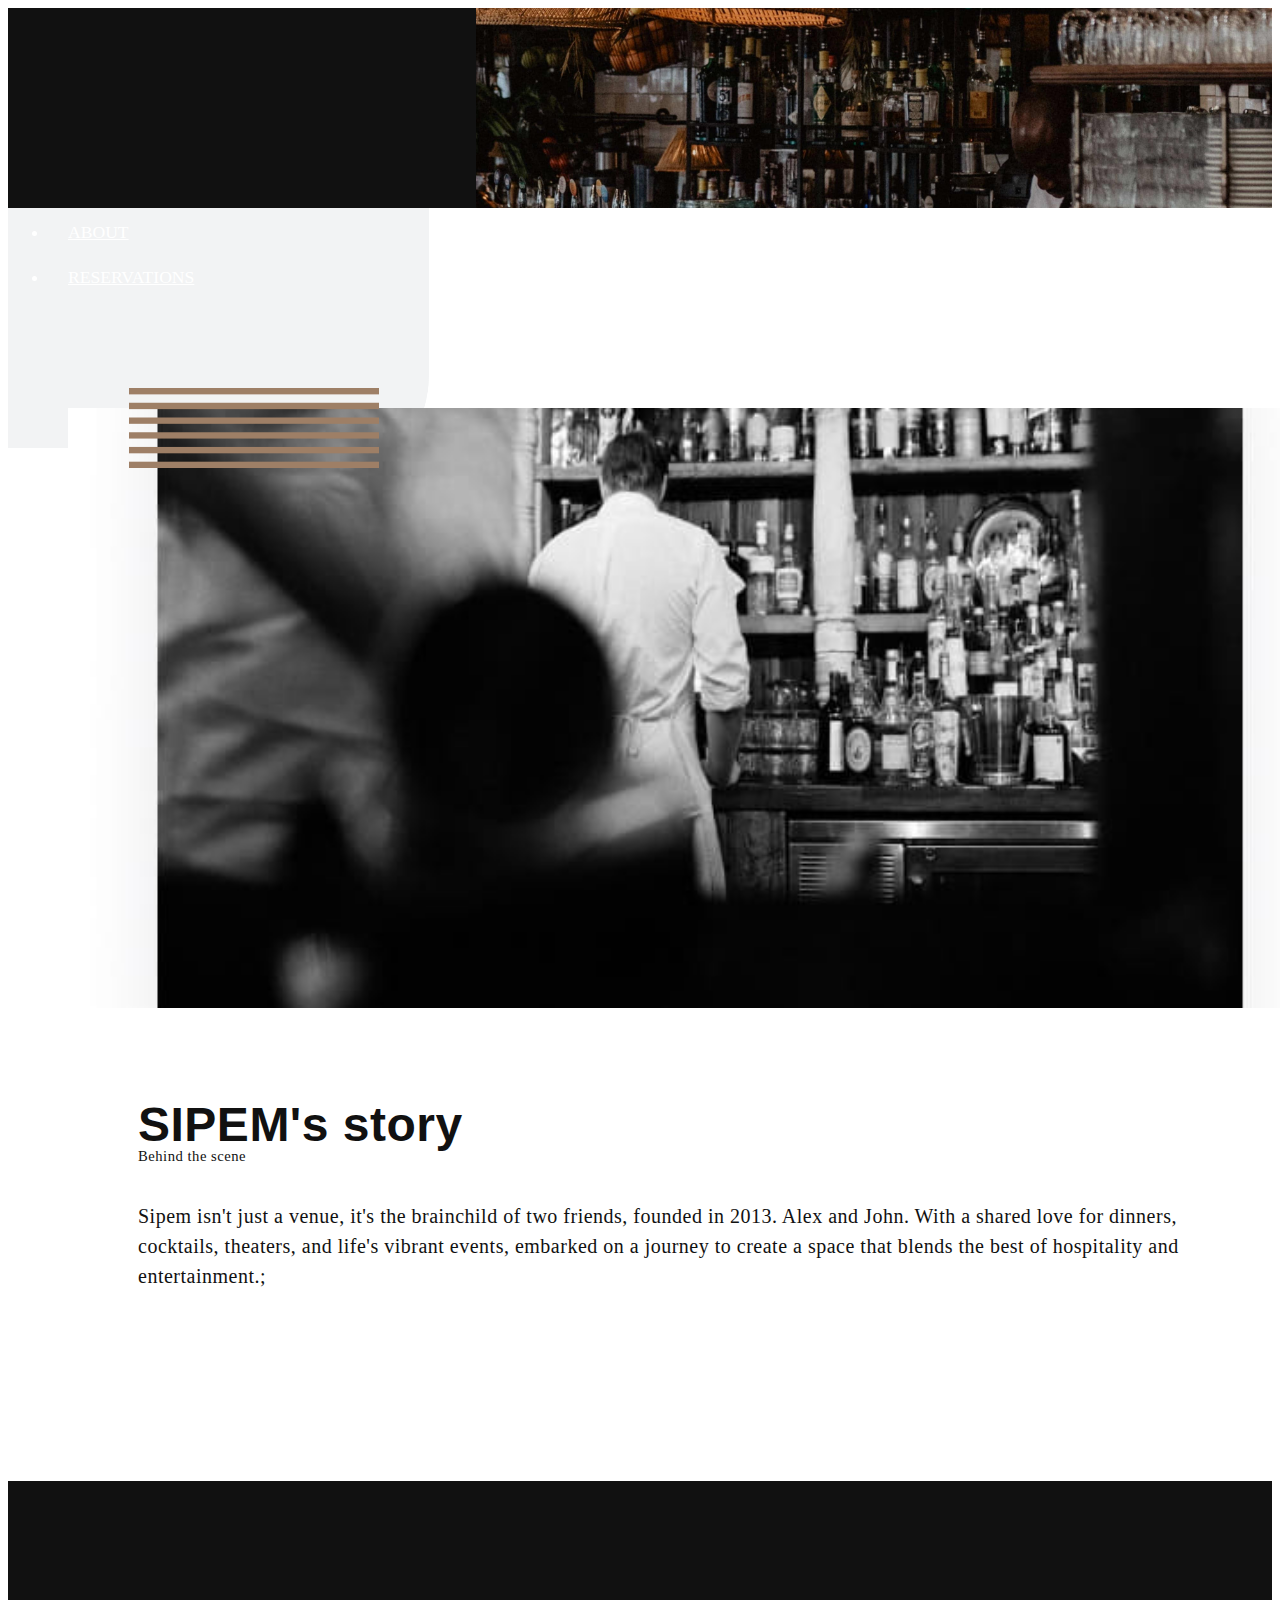
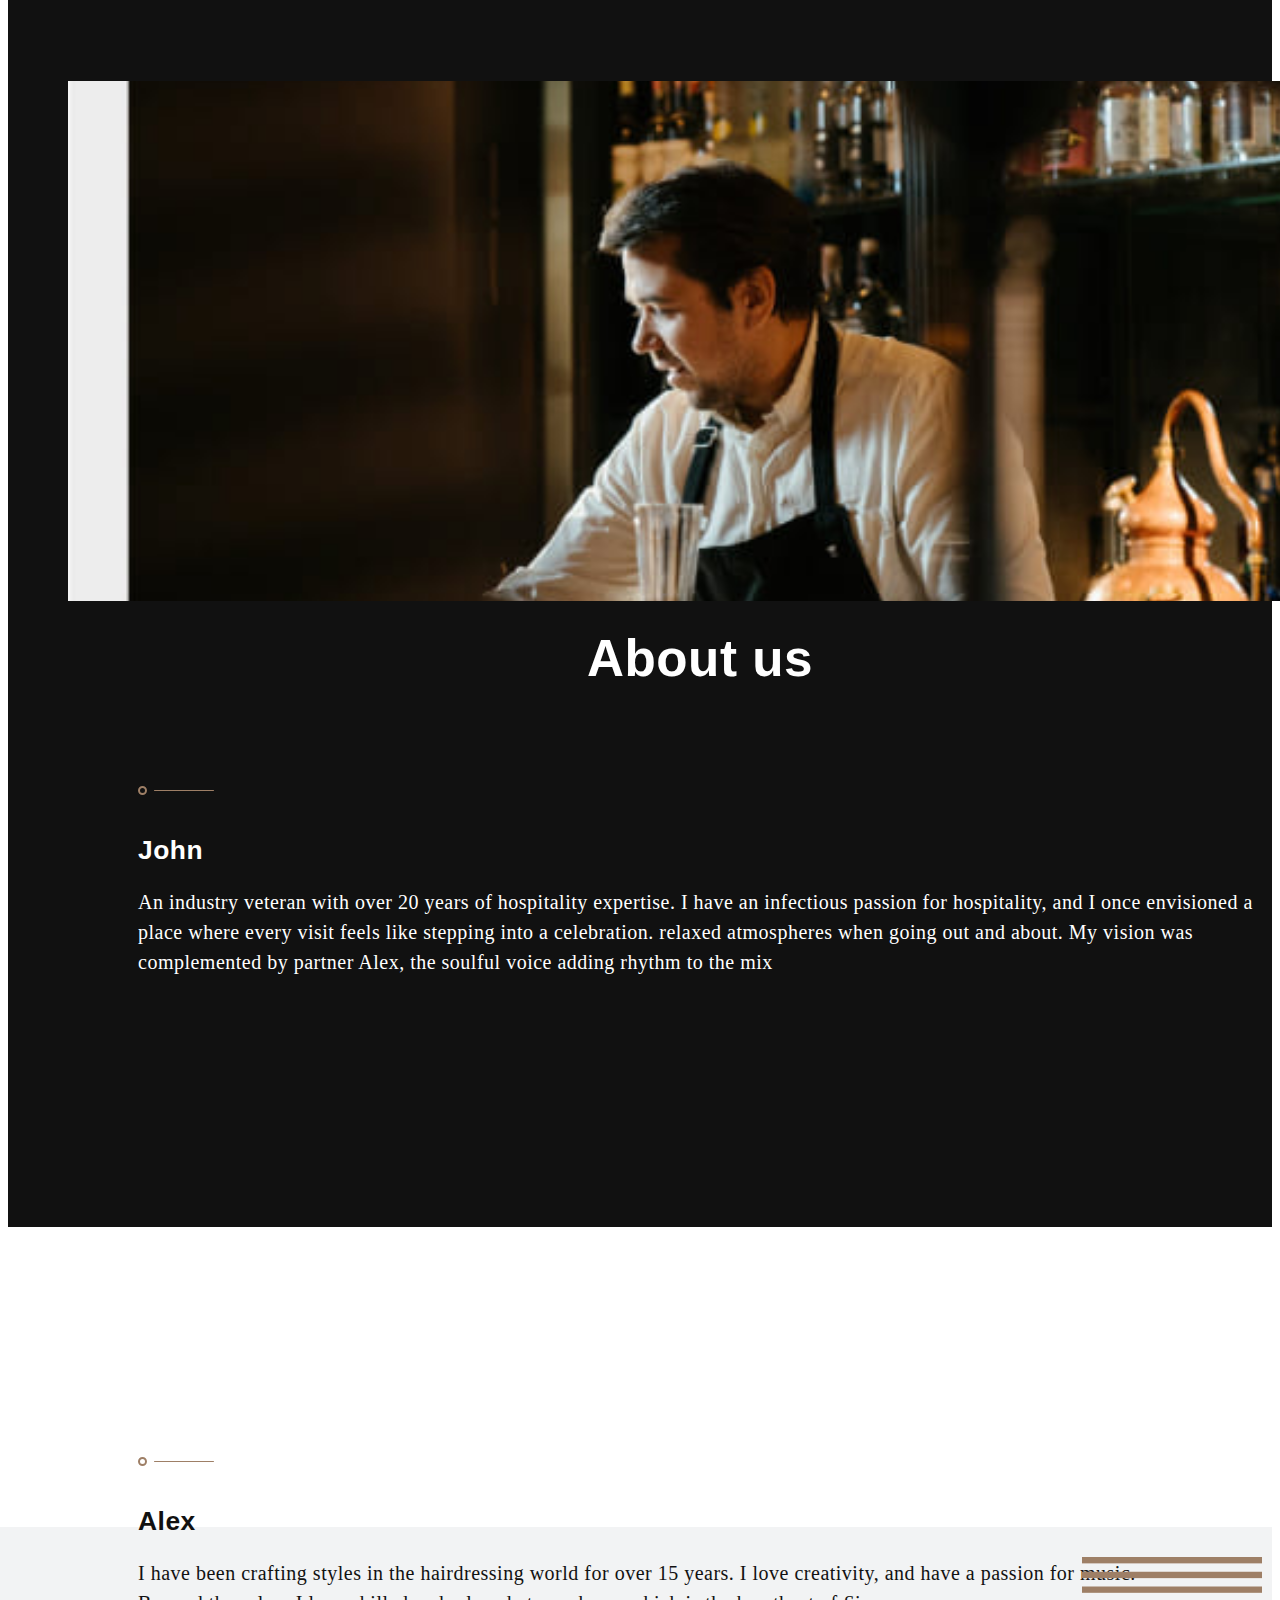
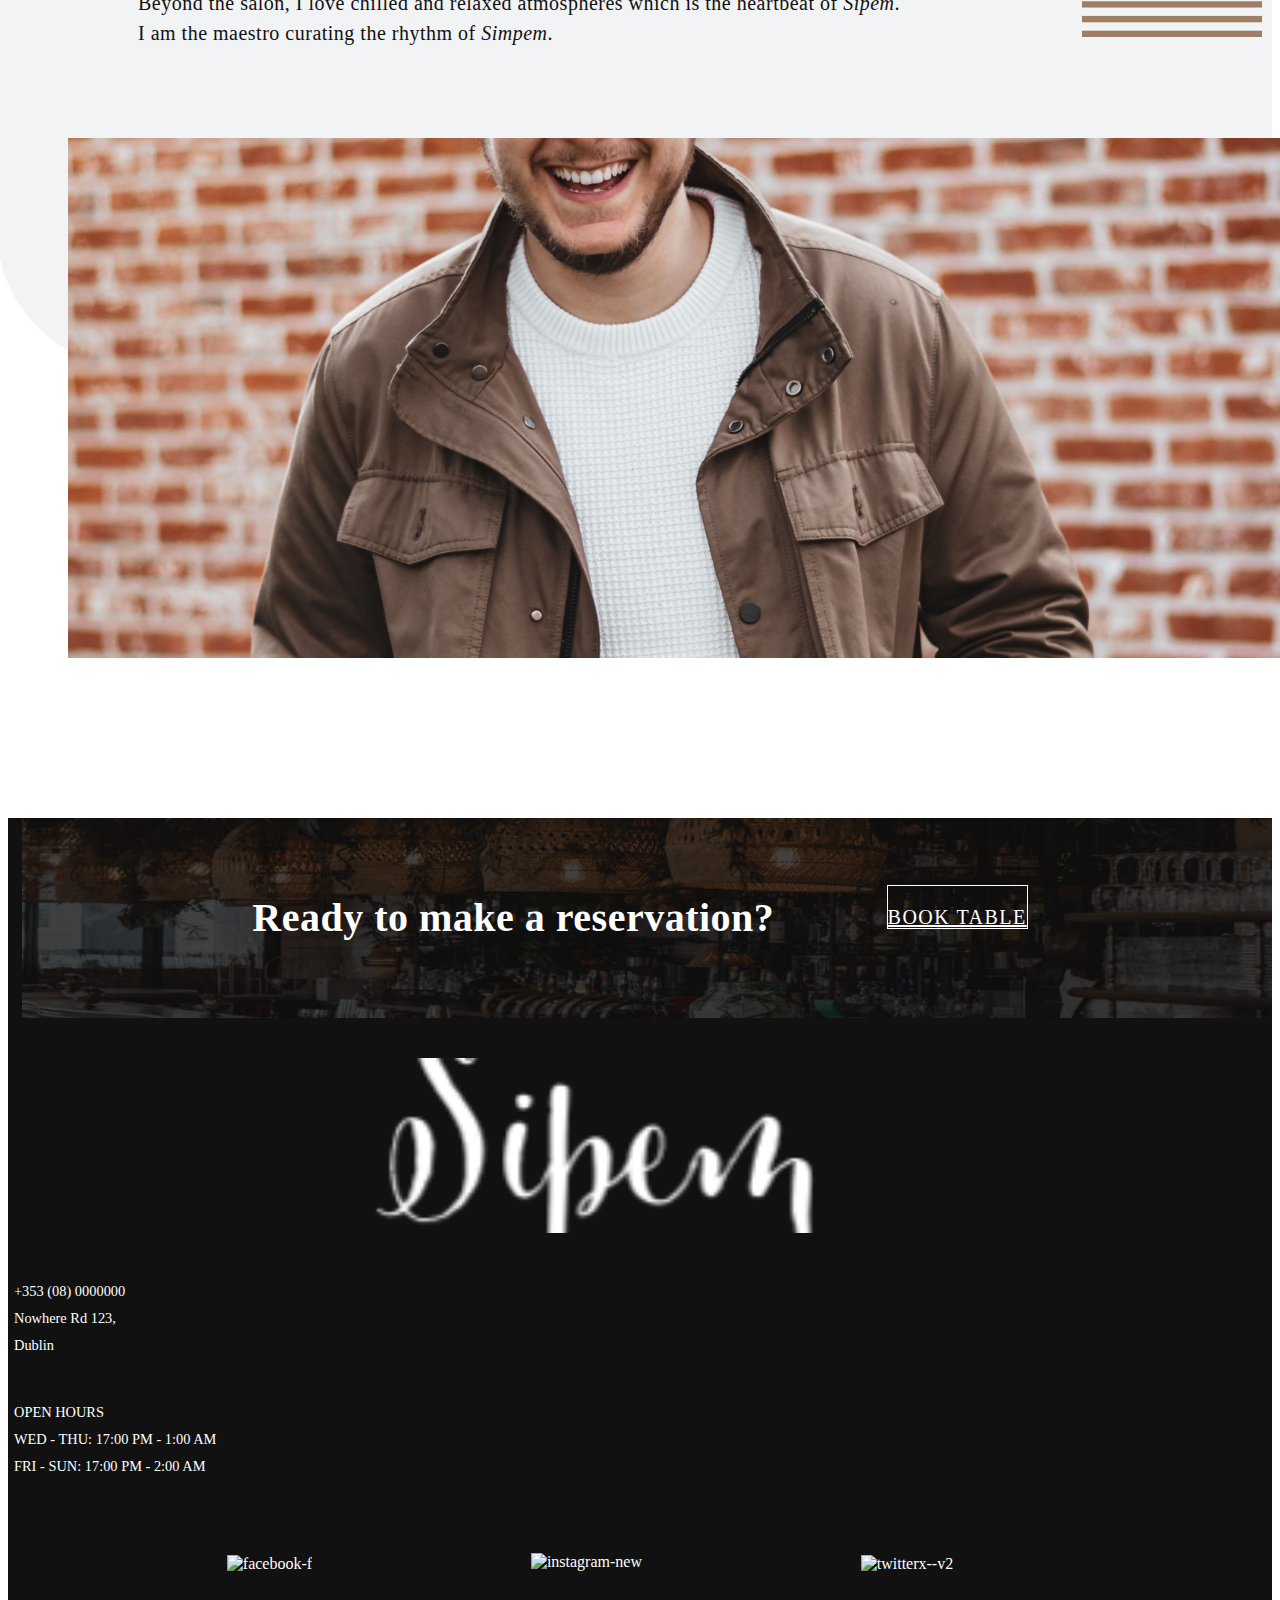
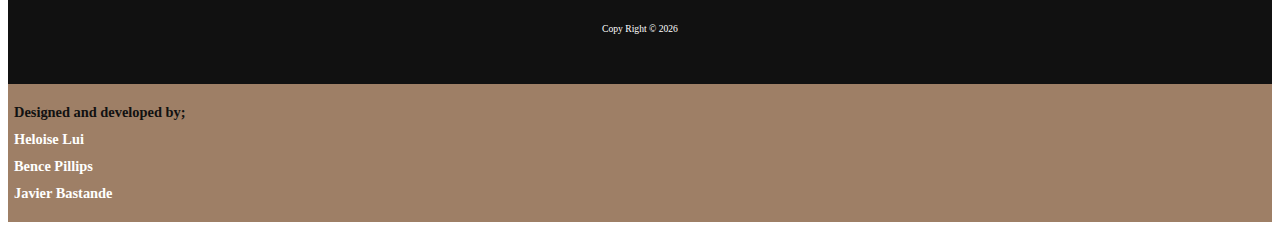
==== commit 2e80850b: "Adjusts styles for closer alignment with the final design - Updates HTML and CSS classes in the abou" ====
--- a/about.html
+++ b/about.html
@@ -198,7 +198,7 @@
                     <div class="row ">
                         <div class="col-sm-12 col-md-12 col-lg-6">
                             <h4 class="call-action-heading">
-                                Feel like meeting us?
+                                Ready to make a reservation?
                             </h4>
                         </div>
                         <div class="col-sm-12 col-md-12 col-lg-6">
--- a/assets/css/style.css
+++ b/assets/css/style.css
@@ -2035,7 +2035,7 @@
     }
 
     #reservations-review .review-container .text-wraper {
-        margin: 150px auto;
+        margin: 70px auto;
         padding: 30px;
         width: 950px;
     }
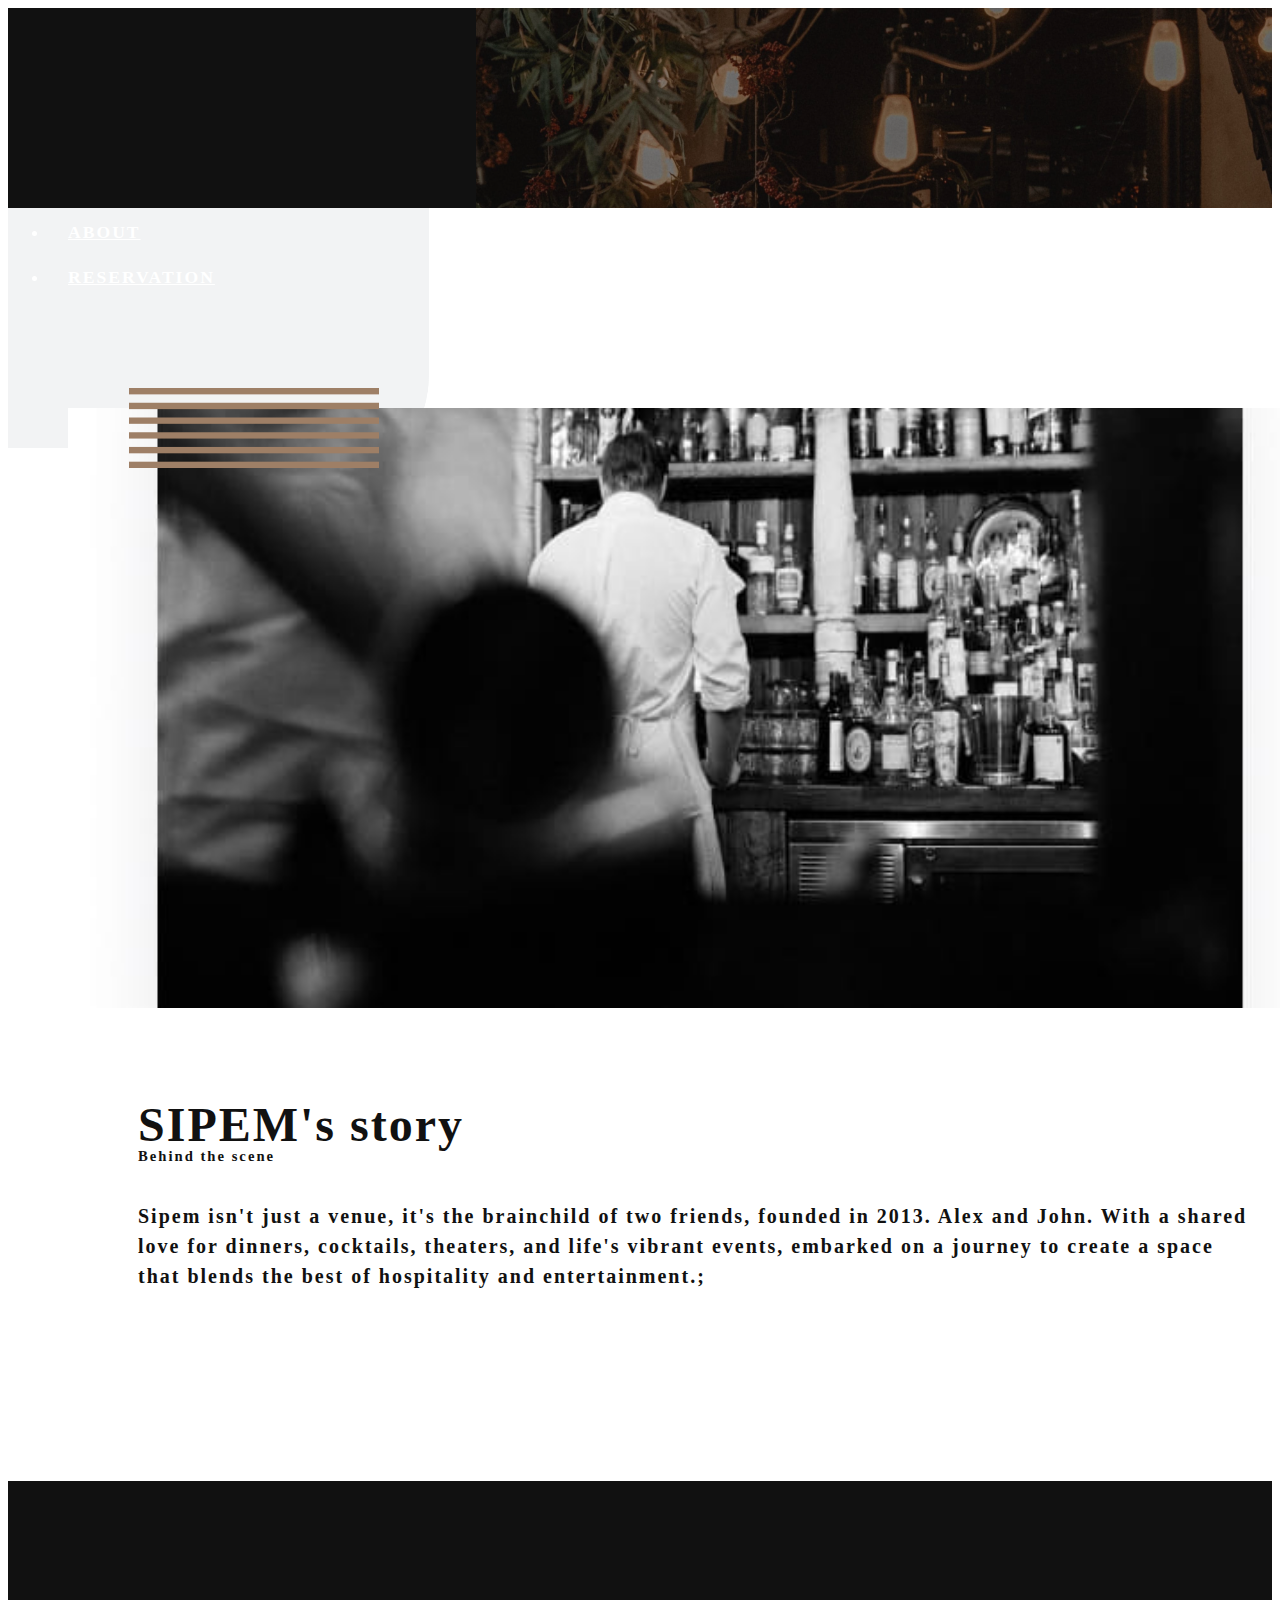
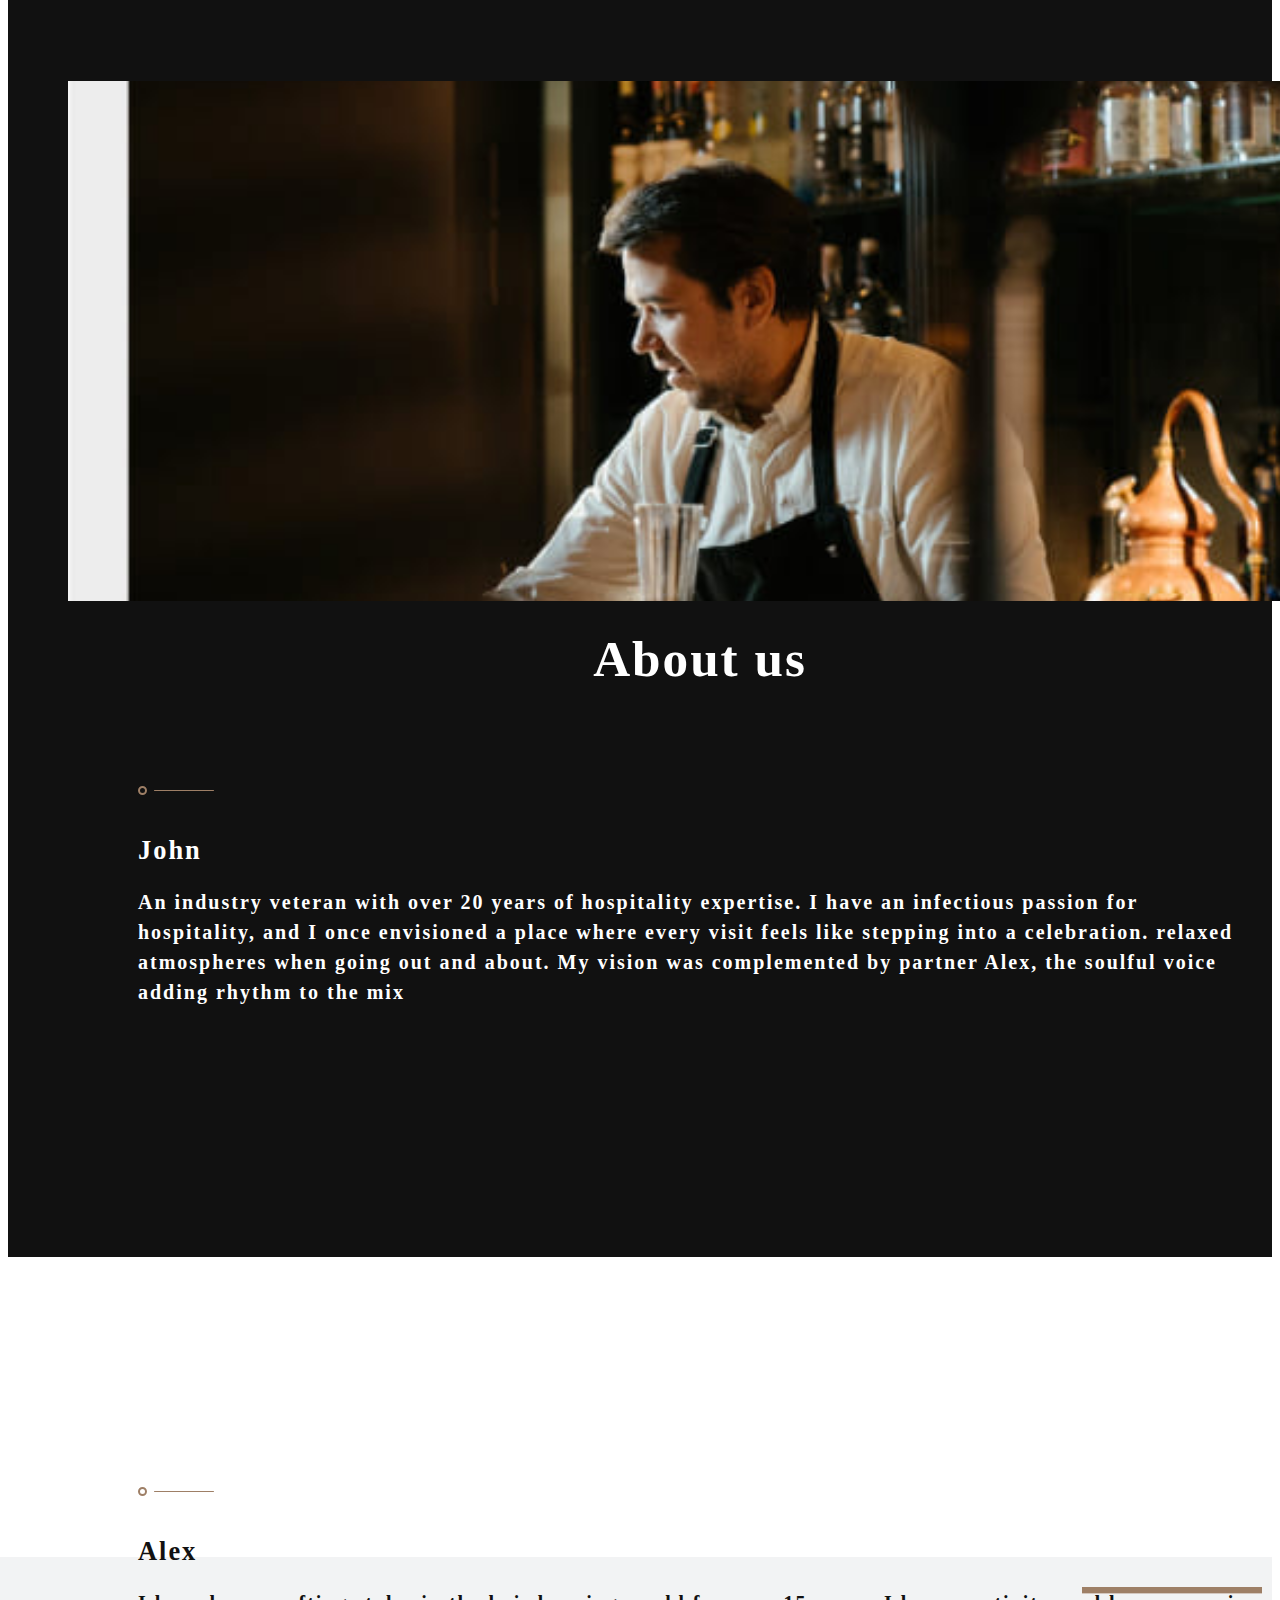
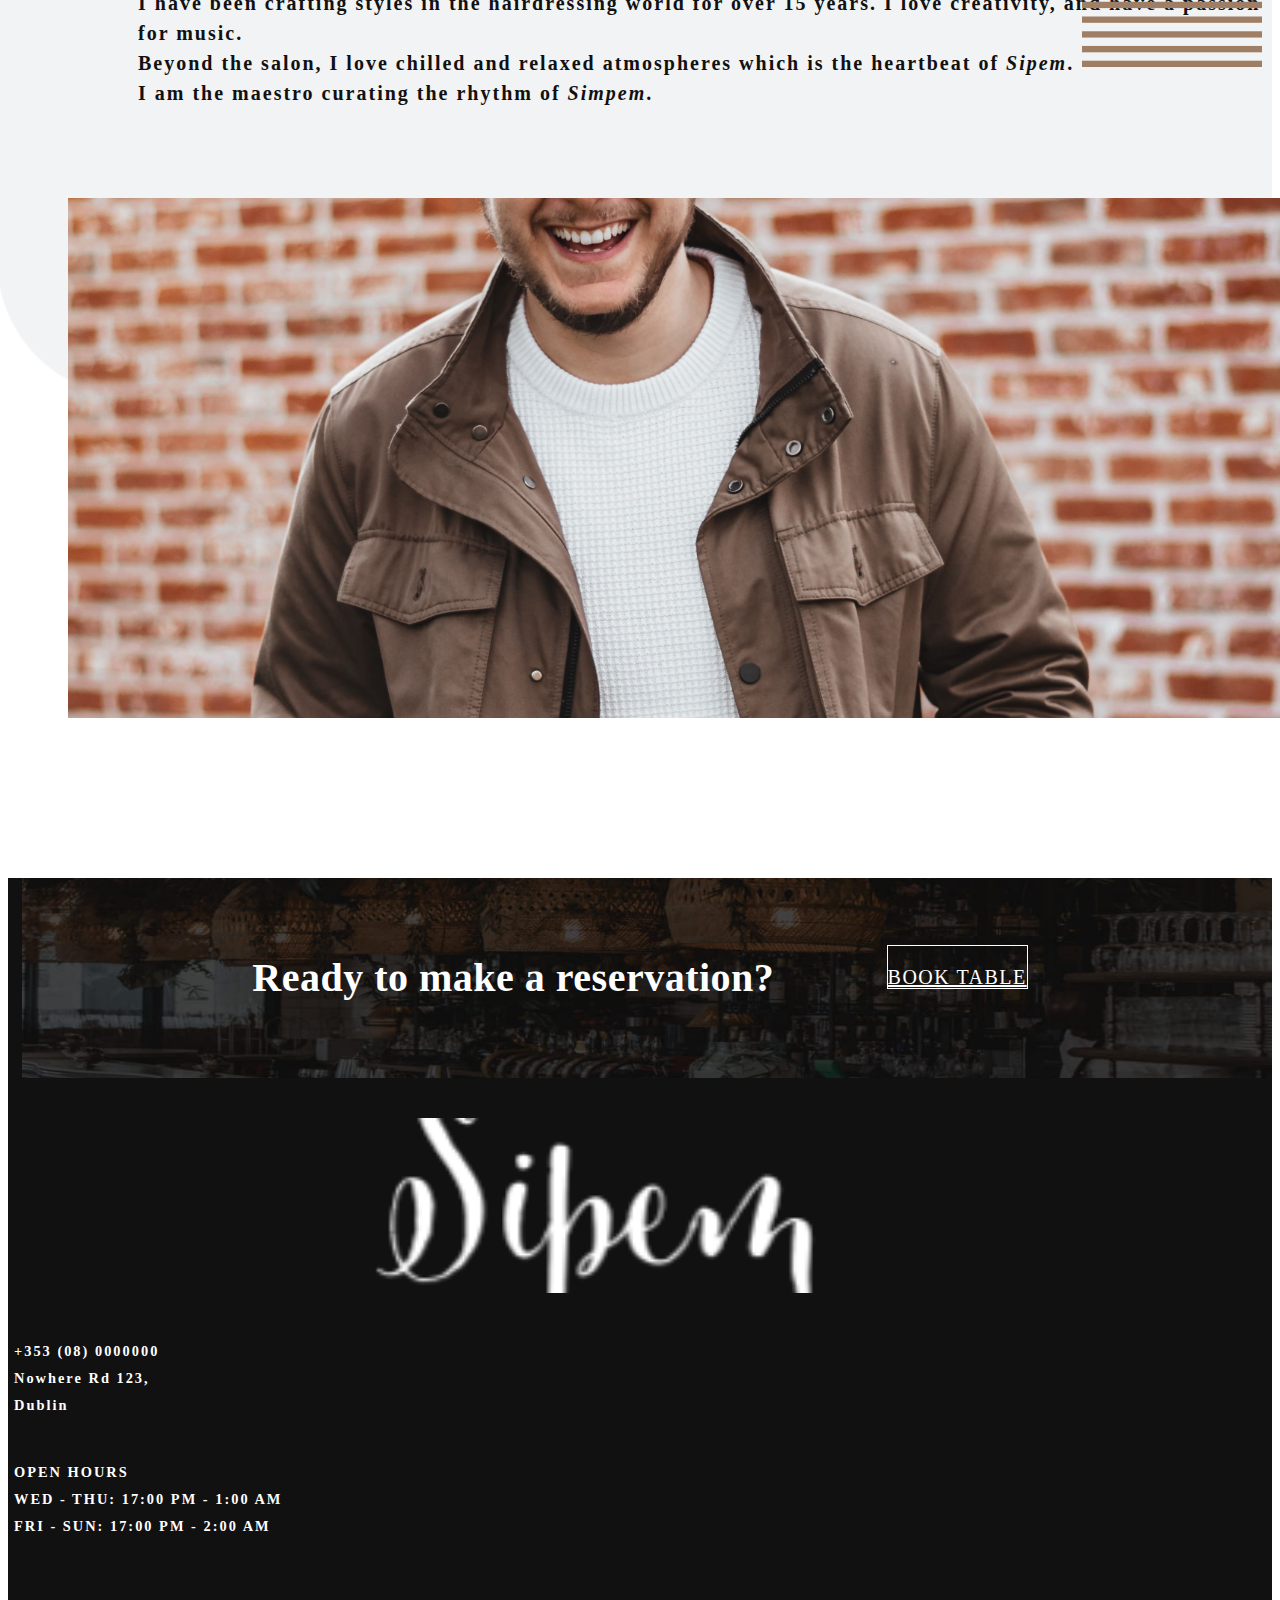
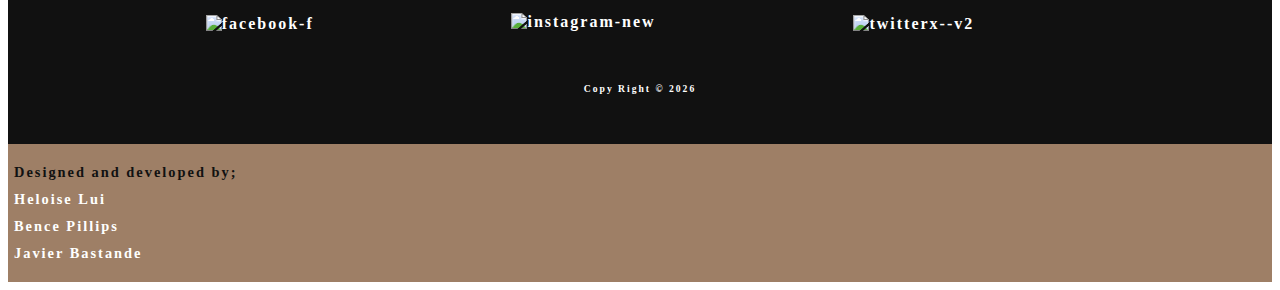
==== commit 4826f906: "Corrected grammatical errors and adjusted font weights" ====
--- a/about.html
+++ b/about.html
@@ -23,7 +23,9 @@
 <body>
     <!--------------------- HEADER --------------------->
     <header class="header" id="about-header">
-        <div id="about-bg-img" class="about-bg-image"></div>
+        <div id="about-bg-img" class="about-bg-image">
+            <div class="overlay"></div>
+        </div>
         <div class="rectangle" id="rectangle"></div>
         <nav class="navbar navbar-expand-lg">
             <a id="logo" class="navbar-brand" href="index.html" aria-label="Link to homepage">
@@ -52,7 +54,7 @@
                         <a id="nav-about-link" class="nav-link" href="about.html">ABOUT</a>
                     </li>
                     <li class="nav-item">
-                        <a id="nav-reservations-link" class="nav-link" href="reservations.html">RESERVATIONS</a>
+                        <a id="nav-reservation-link" class="nav-link" href="reservation.html">RESERVATION</a>
                     </li>
 
                 </ul>
@@ -202,7 +204,7 @@
                             </h4>
                         </div>
                         <div class="col-sm-12 col-md-12 col-lg-6">
-                            <a href="reservations.html" class="btn call-action-btn">book table</a>
+                            <a href="reservation.html" class="btn call-action-btn">book table</a>
 
                         </div>
 
@@ -320,7 +322,7 @@
                             <a id="modal-about-link" class="nav-link" href="about.html">ABOUT</a>
                         </li>
                         <li class="nav-item">
-                            <a id="modal-reservations-link" class="nav-link" href="reservations.html">RESERVATIONS</a>
+                            <a id="modal-reservation-link" class="nav-link" href="reservation.html">RESERVATION</a>
                         </li>
                         <li class="nav-item">
                             <div class="modal-social-wraper">
--- a/assets/css/style.css
+++ b/assets/css/style.css
@@ -1,45 +1,50 @@
-/* Root Variables for Color Scheme and Fonts */
+@import url('https://fonts.googleapis.com/css2?family=League+Spartan:wght@400;500;600;700;800&family=Lora:wght@500;700&family=Roboto:ital,wght@0,300;0,400;0,500;0,700;0,900;1,400&family=Sanchez:ital@0;1&display=swap');
+
+/**** Root Variables for Color Scheme and Fonts ****/
 :root {
-    /* Color Palette */
+    /**** Color Palette ****/
     --beaver: #9E7F66;
+    --yellowish-beige: #f4e6cb;
     --cod-grey: #111111;
     --mirage: #17192B;
     --elbony-clay: #242B37;
-    --shuttle-gray: #5C6779;
+    --shuttle-blue: #5C6779;
     --white: #ffffff;
     --black: #000000;
-
-    /* Font Families */
-    --font-league-spartan: 'League Spartan', sans-serif;
-    --font-sanchez: 'Sanchez', serif;
-}
-
-@import url('https://fonts.googleapis.com/css2?family=League+Spartan:wght@400;500;600;700;800&family=Lora:wght@500;700&family=Roboto:ital,wght@0,300;0,400;0,500;0,700;0,900;1,400&family=Sanchez:ital@0;1&display=swap');
-
-
+    --red: #b40505;
+    --dark-charcoal: #333333;
+    --black-russian: #0000001a;
+    --navy-blue: #00000080;
+    --black-transparent: #000000e6;
+    --grey: #d9d9d95c;
+
+
+    /**** Font Families ****/
+    --font-league-spartan: var(--font-league-spartan);
+    --font-sanchez: var(--font-sanchez);
+}
 
 h1,
 h2,
 h3,
 h4,
-h5,
-h6 {
-    font-family: "League Spartan";
+h5 {
+    font-family: var(--font-league-spartan);
 }
 
 #CocktailBackground p,
 p a {
-    font-family: "League Spartan";
-
-}
-
-
-/****
-* Navbar, Footer & Modal menu stylings and animations
-* @author Javier Bastande 
-**/
-
-/*************** CLASSLIST ANIMATIONS*/
+    font-family: var(--font-league-spartan);
+
+}
+
+
+/*
+- Navbar, Footer & Modal menu stylings and animations
+- @author Javier Bastande 
+*/
+
+/**** CLASSLIST ANIMATIONS ****/
 .showMenu {
     display: block;
     animation-name: showMenu;
@@ -51,13 +56,13 @@
     from {
         right: -600px;
         display: none;
-        border-left: solid 1px black;
+        border-left: solid 1px var(--black);
     }
 
     to {
         right: 0;
         display: block;
-        border-left: solid 1px white;
+        border-left: solid 1px var(--white);
 
     }
 }
@@ -169,7 +174,7 @@
 }
 
 
-/*********************  SHARED HEADER PROPERTIES*/
+/**** SHARED HEADER PROPERTIES ****/
 header {
     height: 800px;
 }
@@ -185,7 +190,6 @@
     position: relative;
     z-index: 4;
 }
-
 
 header nav .navbar-brand,
 #logo-footer {
@@ -199,14 +203,13 @@
 #close-icon,
 #burger,
 #navbar-modal a {
-    cursor: url("../images/pointer.png"), auto;
+    cursor: pointer;
 }
 
 header nav .nav-link,
 header nav .nav-link:hover {
-    color: #ffffff;
-}
-
+    color: var(--white);
+}
 
 header nav .nav-link::after {
     content: '';
@@ -221,7 +224,7 @@
 header nav .nav-link:hover::after {
     height: 2px;
     width: 100%;
-    background-color: #9E7F66;
+    background-color: var(--beaver);
 }
 
 header nav .navbar-toggler,
@@ -237,67 +240,54 @@
     color: inherit;
 }
 
-/* header backgorund images */
-#upcoming-header #upcoming-bg-image {
-    position: absolute;
-    width: 100%;
-    height: inherit;
-    max-height: 950px;
-    background-image: url("../images/scenario.webp");
-    background-position: center;
-    background-size: cover;
-    background-repeat: no-repeat;
-}
-
-header #reservations-bg-image,
+/**** Header Backgorund Images ****/
+header #reservation-bg-image,
 header #about-bg-img,
-header #home-bg-img {
+header #home-bg-img,
+header #upcoming-bg-image {
     position: absolute;
     width: 100%;
     height: inherit;
     max-height: 950px;
     background-image: url("../images/tables.webp");
-    background-position: center;
     background-size: cover;
     background-repeat: no-repeat;
 }
 
-#signature-header .signature-bg-image {
+#signature-header .signature-bg-image,
+#inside-header .inside-bg-image,
+#upcoming-header .upcoming-bg-image,
+#about-header .about-bg-image {
     position: absolute;
     width: 100%;
     height: inherit;
-    background-image: url("../images/bar.webp");
-    background-position: center;
+    background-image: url("../images/tables.webp");
     background-size: cover;
     background-repeat: no-repeat;
     opacity: 1.5;
 }
 
-#inside-header {
-    background-color: #111111;
-}
-
 #signature-header .overlay,
-#upcoming-header .overlay {
+#upcoming-header .overlay,
+#about-header .overlay,
+#inside-header .overlay {
     width: inherit;
     height: inherit;
-    background-color: #111111;
+    background-color: var(--cod-grey);
     opacity: 0.5;
 }
 
-
-
 header .rectangle {
-    background-color: #111111;
+    background-color: var(--cod-grey);
     position: absolute;
     height: inherit;
 }
 
-/************** SHARED FOOTER PROPERTIES*/
+/**** SHARED FOOTER PROPERTIES ****/
 .footer-wraper {
     min-height: 460px;
     width: 100%;
-    background-color: #111111;
+    background-color: var(--cod-grey);
 }
 
 .footer-wraper .row {
@@ -307,7 +297,7 @@
 
 .container-fluid,
 .names-wraper>p {
-    color: #ffffff;
+    color: var(--white);
 }
 
 .footer-wraper a {
@@ -331,7 +321,7 @@
 }
 
 .authors-container {
-    background-color: #9E7F66;
+    background-color: var(--beaver);
     padding: 10px 0;
 }
 
@@ -342,14 +332,14 @@
 .authors-container>p,
 .names-wraper>p {
     font-weight: bold;
-    font-size: 16px;
-}
-
-
-/****
-* About page stylings shared accross screen sizes
-* @author Javier Bastande 
-**/
+    font-size: 1rem;
+}
+
+
+/*
+- About page stylings shared accross screen sizes
+- @author Javier Bastande 
+*/
 #about-header {
     height: 200px;
 }
@@ -359,17 +349,7 @@
     padding: 0;
 }
 
-h1,
-h2,
-h3,
-h4,
-h5,
-h6 {
-    font-family: "League Spartan", sans-serif;
-}
-
-
-/********** story section**/
+/**** Story Section ****/
 #story-decorator .decorator,
 #alex-decorator .decorator {
     width: 90%;
@@ -386,7 +366,7 @@
 #john .john-wraper,
 #alex .alex-desc-wraper,
 .call-action-heading {
-    font-family: "League Spartan";
+    font-family: var(--font-league-spartan);
     font-size: 1rem;
     line-height: 30px;
 }
@@ -422,7 +402,7 @@
     font-size: 3rem;
 }
 
-/********* john section**/
+/**** John Section ****/
 #john .pin-holder {
     background-image: url("../images/pin.png");
     background-position: center;
@@ -443,21 +423,21 @@
 .pin-separator .gold-circle {
     width: 5px;
     height: 5px;
-    border: solid 2px #9E7F66;
+    border: solid 2px var(--beaver);
     border-radius: 50px;
 }
 
 .pin-separator .gold-line {
     width: 60px;
     height: 1px;
-    background-color: #9E7F66;
+    background-color: var(--beaver);
     border-radius: 5px;
     margin-left: 7px;
 }
 
 #john .john-wraper {
-    background-color: #111111;
-    color: #ffffff;
+    background-color: var(--cod-grey);
+    color: var(--white);
     padding-bottom: 60px;
 }
 
@@ -470,14 +450,14 @@
     background-size: cover;
 }
 
-/********* alex section**/
+/**** Alex Section ****/
 #alex #alex-decorator {
     position: absolute;
     right: 0;
 }
 
 #alex .alex-wraper {
-    color: #111111;
+    color: var(--cod-grey);
     padding-bottom: 60px;
 }
 
@@ -490,7 +470,7 @@
     background-size: cover;
 }
 
-/****** call to action **/
+/**** Call to action ****/
 
 .call-action-wraper .call-action-container {
     display: flex;
@@ -504,7 +484,7 @@
     width: 1000px;
     margin: 0 auto;
     z-index: 1;
-    color: #ffffff;
+    color: var(--white);
     display: flex;
     flex-direction: row;
     justify-content: space-evenly;
@@ -527,14 +507,13 @@
     background-size: cover;
 }
 
-
 .call-action-wraper a {
     height: 75px;
-    font-size: 20px;
+    font-size: 1.25rem;
     font-weight: 500;
     letter-spacing: 1.5px;
-    color: #ffffff;
-    border: solid 1px #ffffff;
+    color: var(--white);
+    border: solid 1px var(--white);
     border-radius: 0;
     width: 50%;
     background-color: transparent;
@@ -543,38 +522,38 @@
 }
 
 .call-action-wraper a:hover {
-    border: solid 1px #111111;
+    border: solid 1px var(--cod-grey);
     transition: 0.5s;
-    background-color: #ffffff;
-    color: #111111;
-    cursor: url("../images/pointer.png"), auto;
-}
-
-
-/****
-* Reservation page stylings for desktop
-* @author Javier Bastande 
-**/
-/********* CLASSS LIST*/
+    background-color: var(--white);
+    color: var(--cod-grey);
+    cursor: pointer;
+}
+
+/*
+- Reservation page stylings for desktop
+- @author Javier Bastande 
+*/
+
+/**** Class List ****/
 .inputError {
     width: 100%;
     height: 2px;
-    background-color: #b40505;
+    background-color: var(--red);
 }
 
 .redText {
-    color: #b40505;
+    color: var(--red);
     opacity: 0.6;
 }
 
 .redPlaceholder::-webkit-input-placeholder {
-    color: #b40505;
+    color: var(--red);
     opacity: 0.6;
     font-size: 1.125rem;
 }
 
 .wrongEmail::-webkit-input-placeholder {
-    color: #b40505;
+    color: var(--red);
     opacity: 0.6;
     font-size: 1.063rem;
 }
@@ -582,15 +561,15 @@
 .success {
     width: 100%;
     height: 2px;
-    background-color: #9E7F66;
-}
-
-/**** double quotes */
-#reservations-review .left-quote-wraper {
+    background-color: var(--beaver);
+}
+
+/**** Double Quotes ****/
+#reservation-review .left-quote-wraper {
     text-align: start;
 }
 
-#reservations-review .right-quote-wraper {
+#reservation-review .right-quote-wraper {
     text-align: right;
 }
 
@@ -604,45 +583,44 @@
     transform: rotate(180deg);
 }
 
-
-/*********** RESERVATIONS PAGE SHARED PROPERTIES*/
-#reservations-main-wraper h4 {
+/**** reservation PAGE SHARED PROPERTIES ****/
+#reservation-main-wraper h4 {
     font-size: 4rem;
 }
 
-/** font family*/
-#reservations-main-wraper input,
-#reservations input[type="date"],
-#reservations form .form-input-wraper p,
-#reservations-main-wraper p,
-#reservations-review p #reservations-main-wraper input:active,
-#reservations-main-wraper #contact input:active,
-#reservations-main-wraper input:focus,
+/**** Font Family ****/
+#reservation-main-wraper input,
+#reservation input[type="date"],
+#reservation form .form-input-wraper p,
+#reservation-main-wraper p,
+#reservation-review p #reservation-main-wraper input:active,
+#reservation-main-wraper #contact input:active,
+#reservation-main-wraper input:focus,
 #contact .contact-form-wraper textarea::placeholder,
 #contact .contact-form-wraper textarea::placeholder,
-#reservations form .form-input-wraper p,
-#reservations-main-wraper input,
-#reservations input[type="date"],
+#reservation form .form-input-wraper p,
+#reservation-main-wraper input,
+#reservation input[type="date"],
 #contact .contact-form-wraper textarea::placeholder,
 #about-main-wraper {
-    font-family: "League Spartan";
+    font-family: var(--font-league-spartan);
     letter-spacing: 0.5px;
 }
 
-#reservations-main-wraper p,
-#reservations-review p,
+#reservation-main-wraper p,
+#reservation-review p,
 #about-main-wraper p {
     font-size: 1.25rem;
     line-height: 30px;
 }
 
-#reservations-review p {
-    font-family: 'Sanchez', sans-serif;
-}
-
-/**** colors ***/
-.reservations-wraper .reservation-text-wraper,
-#reservations-main-wraper button[type="submit"],
+#reservation-review p {
+    font-family: var(--font-league-spartan);
+}
+
+/**** Colors ****/
+.reservation-wraper .reservation-text-wraper,
+#reservation-main-wraper button[type="submit"],
 .contact-wraper .contact-text-wraper,
 .contact-wraper .office-hours-wraper,
 header .navbar,
@@ -652,69 +630,70 @@
 .footer-copyright p,
 .footer-wraper .names-wraper p,
 #about-main-wraper {
-    color: #ffffff;
-}
-
+    color: var(--white);
+    font-weight: 600;
+    letter-spacing: 2px;
+}
 
 .authors-container>p,
 .names-wraper>p,
-.reservations-wraper .reservation-form-wraper,
-#reservations-main-wraper .form-input-wraper,
-#reservations form .form-check,
-#reservations form .form-input-wraper .dropdown a,
+.reservation-wraper .reservation-form-wraper,
+#reservation-main-wraper .form-input-wraper,
+#reservation form .form-check,
+#reservation form .form-input-wraper .dropdown a,
 .contact-wraper .contact-form-wraper,
 #contact .contact-form-wraper textarea,
 #contact .contact-form-wraper textarea::placeholder,
 #about-main-wraper {
-    color: #111111;
-}
-
-.reservations-wraper .reservation-form-wraper,
+    color: var(--cod-grey);
+}
+
+.reservation-wraper .reservation-form-wraper,
 .contact-wraper .contact-form-wraper,
-#reservations-main-wraper button[type="submit"]:hover,
-#reservations form .form-input-wraper .dropdown a {
-    background-color: #ffffff;
+#reservation-main-wraper button[type="submit"]:hover,
+#reservation form .form-input-wraper .dropdown a {
+    background-color: var(--white);
 }
 
 #contact .contact-wraper,
 .footer-wraper {
-    background-color: #111111;
-}
-
-/*** buttons and links */
-#reservations-main-wraper button[type="submit"] {
+    background-color: var(--cod-grey);
+}
+
+/**** Buttons and Links ****/
+#reservation-main-wraper button[type="submit"] {
     font-size: 1.25rem;
     font-weight: 500;
     letter-spacing: 1.5px;
-    background-color: #111111;
+    background-color: var(--cod-grey);
     text-transform: uppercase;
     transition: 0.5s;
 }
 
-#reservations-main-wraper button[type="submit"]:hover {
-    border: solid 1px #111111;
+#reservation-main-wraper button[type="submit"]:hover {
+    border: solid 1px var(--cod-grey);
     transition: 0.5s;
-    color: #111111;
-    cursor: url("../images/pointer.png"), auto;
-}
-
-#reservations-main-wraper button[type="submit"]:focus {
+    color: var(--cod-grey);
+    cursor: pointer;
+}
+
+#reservation-main-wraper button[type="submit"]:focus {
     outline: none;
     box-shadow: none;
 }
 
-/*** containers shadow*/
+/**** Containers Shadow ****/
 /* https://cssgenerator.org/box-shadow-css-generator.html */
-.reservations-wraper .reservation-form-wraper {
-    box-shadow: 16px 18px 46px -13px rgba(0, 0, 0, 0.21);
-    -webkit-box-shadow: 16px 18px 46px -13px rgba(0, 0, 0, 0.21);
-    -moz-box-shadow: 16px 18px 46px -13px rgba(0, 0, 0, 0.21);
-}
-
-#reservations input[type="date"]::-webkit-calendar-picker-indicator:hover,
+.reservation-wraper .reservation-form-wraper {
+    box-shadow: 16px 18px 46px -13px var(--black-transparent);
+    -webkit-box-shadow: 16px 18px 46px -13px var(--black-transparent);
+    -moz-box-shadow: 16px 18px 46px -13px var(--black-transparent);
+}
+
+#reservation input[type="date"]::-webkit-calendar-picker-indicator:hover,
 #timePicker:hover,
 input[type="checkbox"]:hover,
-#reservations form .form-input-wraper .time-slot-wraper p:hover,
+#reservation form .form-input-wraper .time-slot-wraper p:hover,
 #footer #footer-facebook-icon:hover,
 #footer #footer-insta-icon:hover,
 #footer #footer-x-icon:hover,
@@ -723,31 +702,31 @@
 #footer #modal-x-icon:hover,
 #logo-footer:hover,
 header nav .navbar-brand:hover {
-    cursor: url("../images/pointer.png"), auto;
-}
-
-/******* shared form inputs ***/
+    cursor: pointer;
+}
+
+/******* Shared Form Inputs ***/
 input[type="checkbox"]:focus,
 select,
 input[type="date"]:focus,
-#reservations-main-wraper .form-input-wraper>input:focus,
+#reservation-main-wraper .form-input-wraper>input:focus,
 #contact-number-wraper input:focus,
 input[type="checkbox"],
 input[type="checkbox"]:checked {
     outline: none;
     box-shadow: none;
     border: none;
-    color: #111111;
+    color: var(--cod-grey);
     opacity: 0.8;
-    background-color: #ffffff;
-}
-
-#reservations-main-wraper .form-input-wraper {
+    background-color: var(--white);
+}
+
+#reservation-main-wraper .form-input-wraper {
     margin: 20px auto;
     padding-right: 0;
 }
 
-#reservations-main-wraper form .form-input-wraper .col {
+#reservation-main-wraper form .form-input-wraper .col {
     padding-left: 0;
 }
 
@@ -755,7 +734,7 @@
     margin: 23px auto;
 }
 
-#reservations-review .double-gold-line-holder {
+#reservation-review .double-gold-line-holder {
     width: 100%;
     height: 2px;
     background-image: url("../images/double-gold-line.png");
@@ -764,7 +743,7 @@
     background-size: cover;
 }
 
-#reservations-review .rh-decorator-holder {
+#reservation-review .rh-decorator-holder {
     width: 50%;
     height: 50px;
     background-image: url("../images/rh.png");
@@ -773,13 +752,12 @@
     background-size: cover;
 }
 
-/****
-* Home page stylings
-*
-* @author Heloise Lui 
-**/
-
-/************** MAIN **************/
+/*
+- Home page stylings
+- @author Heloise Lui 
+*/
+
+/**** MAIN ****/
 .homepage-heading {
     width: 100%;
     position: absolute;
@@ -799,9 +777,9 @@
 
 .homepage-heading .heading-container .header-content {
     /* margin: 0 auto; */
-    color: #ffffff;
+    color: var(--white);
     width: 720px;
-    font-family: 'League Spartan', sans-serif;
+    font-family: var(--font-league-spartan);
     font-weight: 400;
     text-align: left;
 }
@@ -816,8 +794,8 @@
 
 .section2,
 .section3 {
-    background-color: #ffffff;
-    font-family: 'League Spartan', sans-serif;
+    background-color: var(--white);
+    font-family: var(--font-league-spartan);
     padding: 40px;
     min-height: fit-content;
     height: 1200px;
@@ -827,7 +805,7 @@
 .section3 img {
     width: 100%;
     height: auto;
-    box-shadow: 0 10px 8px #0000001a;
+    box-shadow: 0 10px 8px var(--black-russian);
 }
 
 section .container .service {
@@ -835,27 +813,23 @@
     height: 500px;
 }
 
-
 /* .section5 img {
     width: 100%;
 } */
 
-
-/* Estilizando o h3 */
 .section2 h3,
 .section3 h3 {
     font-weight: bold;
     font-size: 3rem;
 }
 
-/* Estilizando o p */
 .section2 p,
 .section3 p {
     font-size: 1.25rem;
 }
 
 .section5 p {
-    font-family: 'League Spartan';
+    font-family: var(--font-league-spartan);
     font-size: 1.3rem;
     margin: 170px 10px;
 }
@@ -863,23 +837,23 @@
 .header-content h1 {
     font-size: 4rem;
     font-weight: 400;
-    font-family: 'League Spartan';
+    font-family: var(--font-league-spartan);
     letter-spacing: -1px;
 }
 
 .header-content p {
     font-size: 1.3rem;
-    font-family: 'League Spartan';
+    font-family: var(--font-league-spartan);
     word-break: keep-all;
     width: 500px;
 }
 
 .container-image {
     text-align: center;
-    background-color: #111111;
-    color: #ffffff;
+    background-color: var(--cod-grey);
+    color: var(--white);
     font-size: 2.2rem;
-    font-family: 'Sanchez', serif;
+    font-family: var(--font-sanchez);
     font-weight: 400;
     padding: 230px;
 
@@ -908,7 +882,7 @@
 
 .buttons button {
     background-color: transparent;
-    color: #333;
+    color: var(--dark-charcoal);
     font-size: 1.125rem;
     padding: 15px 32px;
     text-align: center;
@@ -922,8 +896,8 @@
 
 .row h3 {
     text-align: center;
-    color: #242B37;
-    font-family: 'League Spartan', sans-serif;
+    color: var(--elbony-clay);
+    font-family: var(--font-league-spartan);
     font-size: 5rem;
     font-weight: 400;
     letter-spacing: -1px;
@@ -936,7 +910,7 @@
     background-position: center;
     padding: 70px 80px;
     position: relative;
-    color: #fff;
+    color: var(--white);
 }
 
 .reservation-footer::before {
@@ -946,7 +920,7 @@
     right: 0;
     bottom: 0;
     left: 0;
-    background: rgba(0, 0, 0, 0.5);
+    background: var(--navy-blue);
     z-index: 1;
 }
 
@@ -955,7 +929,6 @@
     z-index: 2;
     display: flex;
     justify-content: space-around;
-    padding-bottom: 50px;
     align-items: center;
     margin: 0 auto;
 }
@@ -965,17 +938,18 @@
 }
 
 .reservation-heading {
-    font-family: 'League Spartan', sans-serif;
+    font-family: var(--font-league-spartan);
     font-size: 2.5rem;
     font-weight: bold;
-    margin-bottom: 1rem;
+    margin: 1rem -0.18rem;
 }
 
 .btn-homepage {
-    font-family: 'League Spartan', sans-serif;
+    font-family: var(--font-league-spartan);
+    font-weight: 600;
     background-color: transparent;
-    border: 1px solid #fff;
-    color: #fff;
+    border: 1px solid var(--white);
+    color: var(--white);
     padding: 15px 70px;
     font-size: 1rem;
     width: 100%;
@@ -994,33 +968,28 @@
 }
 
 .btn-homepage:hover {
-    background-color: #ffffff;
-    color: #333;
+    background-color: var(--white);
+    color: var(--dark-charcoal);
     text-decoration: none;
 }
 
-/* #sipemCarousel button {
-    background-color: #9E7F66;
-} */
-
 #sipemCarousel img {
-    background-color: #ffffff;
-}
-
-/****
-* Upcoming page stylings
-*
-* @author Heloise Lui 
-**/
+    background-color: var(--white);
+}
+
+/*
+- Upcoming page stylings
+- @author Heloise Lui 
+*/
 .upcoming-events {
-    background-color: #ffffff;
-    font-family: 'League Spartan', sans-serif;
+    background-color: var(--white);
+    font-family: var(--font-league-spartan);
     text-align: center;
 }
 
 .upcoming-events h1 {
     font-size: 4rem;
-    color: #242B37;
+    color: var(--elbony-clay);
     margin: 70px 0;
 }
 
@@ -1046,31 +1015,31 @@
     width: 350px;
     height: 300px;
     margin-bottom: 40px;
-    box-shadow: 0 10px 50px -12px #333;
+    box-shadow: 0 10px 50px -12px var(--dark-charcoal);
 }
 
 .upcoming-events .event h2 {
     font-weight: bold;
     font-size: 2rem;
-    color: #242B37;
+    color: var(--elbony-clay);
 }
 
 .upcoming-events .event p {
     font-size: 1.3rem;
-    color: #242B37;
+    color: var(--elbony-clay);
     margin-bottom: 40px;
 
 }
 
 .upcoming-events .event .event-time {
-    color: #111111;
+    color: var(--cod-grey);
     font-size: 1rem;
     letter-spacing: 2px;
 }
 
 .upcoming-events img:hover,
 .newsletter button[type="submit"]:hover {
-    cursor: url("../images/pointer.png"), auto;
+    cursor: pointer;
 }
 
 .lightbox {
@@ -1083,8 +1052,7 @@
     width: 100%;
     height: 100%;
     overflow: auto;
-    background-color: #000000;
-    background-color: rgba(0, 0, 0, 0.9);
+    background-color: var(--black-transparent);
 }
 
 .lightbox-content {
@@ -1098,23 +1066,23 @@
     position: absolute;
     top: 50px;
     right: 35px;
-    color: #f1f1f1;
-    font-size: 40px;
+    color: var(--white);
+    font-size: 2.5rem;
     font-weight: bold;
     cursor: pointer;
 }
 
 /* Newsletter Section */
 .newsletter {
-    color: #242B37;
+    color: var(--elbony-clay);
     padding: 60px 0;
-    font-family: 'League Spartan', sans-serif;
+    font-family: var(--font-league-spartan);
     text-align: center;
 }
 
 .newsletter h2 {
     font-size: 2.5rem;
-    font-family: 'League Spartan';
+    font-family: var(--font-league-spartan);
     margin-bottom: 20px;
     font-weight: 700;
 }
@@ -1129,15 +1097,15 @@
     margin-right: 3px;
     border: none;
     border-radius: 0;
-    background-color: rgba(217, 217, 217, 0.36);
+    background-color: var(--grey);
     width: 344px;
     height: 40px;
 }
 
 .newsletter button {
-    background-color: #111111;
+    background-color: var(--cod-grey);
     font-size: 1rem;
-    color: #FFFFFF;
+    color: var(--white);
     text-align: center;
     width: 108px;
     height: 40px;
@@ -1146,9 +1114,9 @@
 }
 
 .newsletter button:hover {
-    background-color: #FFFFFF;
-    border: 1px solid #111111;
-    color: #111111;
+    background-color: var(--white);
+    border: 1px solid var(--cod-grey);
+    color: var(--cod-grey);
 }
 
 .reservation-footer {
@@ -1157,7 +1125,7 @@
     background-position: center;
     padding: 70px 80px;
     position: relative;
-    color: #fff;
+    color: var(--white);
 }
 
 .reservation-footer::before {
@@ -1167,7 +1135,7 @@
     right: 0;
     bottom: 0;
     left: 0;
-    background: rgba(0, 0, 0, 0.5);
+    background: var(--navy-blue);
     z-index: 1;
 }
 
@@ -1179,17 +1147,17 @@
 }
 
 .reservation-heading {
-    font-family: 'League Spartan', sans-serif;
+    font-family: var(--font-league-spartan);
     font-size: 2.5rem;
     font-weight: bold;
     margin-bottom: 1rem;
 }
 
 .btn-footer {
-    font-family: 'League Spartan', sans-serif;
+    font-family: var(--font-league-spartan);
     background-color: transparent;
-    border: 1px solid #fff;
-    color: #fff;
+    border: 1px solid var(--white);
+    color: var(--white);
     padding: 15px 35px;
     font-size: 1rem;
     text-transform: uppercase;
@@ -1199,41 +1167,38 @@
 }
 
 .btn-footer:hover {
-    background-color: #fff;
-    color: #333;
+    background-color: var(--white);
+    color: var(--dark-charcoal);
     text-decoration: none;
 }
 
-
-
-
-
-/* Signature page stylings Sections 
-**
-**@author Bence Pillips*/
-
-
-/* Style for Cocktail Overview */
+/* Signature page 
+- Stylings Sections 
+- @author Bence Pillips
+*/
+
+
+/**** Style for Cocktail Overview ****/
 .cocktail-overview {
     padding-top: 50px;
 }
 
 .cocktail-overview h1,
 .cocktail-section h1 {
-    font-family: 'Spartan League', sans-serif;
-}
-
-/* Style for cocktail section */
+    font-family: var(--font-league-spartan);
+}
+
+/**** Style for cocktail section ****/
 .cocktail-section {
     padding: 50px 0;
 }
 
 .cocktail-overview p,
 .cocktail-section P {
-    font-family: 'Sanchez', serif;
-}
-
-/* Style for cocktail image*/
+    font-family: var(--font-sanchez);
+}
+
+/**** Style for cocktail image ****/
 .cocktail-section img {
     max-width: 100%;
     max-height: 750px;
@@ -1243,7 +1208,7 @@
     object-fit: cover;
 }
 
-/* Style for cocktail images when clicked */
+/**** Style for cocktail images when clicked ****/
 .clickedCocktail {
     transition: transform 0.2s ease-in-out;
 }
@@ -1252,22 +1217,22 @@
     transform: scale(1.05);
 }
 
-/* Style for cocktail info */
+/**** Style for cocktail info ****/
 .cocktail-info {
     padding: 20px;
 }
 
 .cocktail-info h2 {
-    font-size: 24px;
+    font-size: 1.5rem;
     margin-bottom: 10px;
 }
 
 .cocktail-info p {
-    font-size: 16px;
+    font-size: 1rem;
     line-height: 1.6;
 }
 
-/* CSS for Minigame */
+/**** CSS for Minigame ****/
 #minigame-section {
     padding: 50px;
 }
@@ -1282,8 +1247,8 @@
     margin: 0 auto;
     display: flex;
     flex-wrap: wrap;
-    background-color: rgb(112, 47, 47);
-    border: 10px solid rgb(163, 161, 161);
+    background-color: var(--grey);
+    border: 5px solid var(--beaver);
     justify-content: space-between;
     padding: 5px;
 }
@@ -1296,9 +1261,8 @@
 #board .card {
     margin: 5px;
     border: none;
-    background-color: #111111;
+    background-color: var(--cod-grey);
     zoom: 1.1;
-
 }
 
 .card:active {
@@ -1308,8 +1272,8 @@
 
 
 /* Inside page stylings 
-**
-**@author Bence Pillips*/
+- @author Bence Pillips
+*/
 
 .gallery-page .container {
     width: calc(100% - 40px);
@@ -1344,13 +1308,13 @@
 }
 
 
-/*************************** Large devices (laptops/desktops, 992px and up) */
+/**** Large devices (laptops/desktops, 992px and up) ****/
 @media only screen and (min-width: 992px) {
 
-    /****
-* Navbar, Footer & Modal menu stylings for desktop
-* @author Javier Bastande 
-**/
+    /*
+- Navbar, Footer & Modal menu stylings for desktop
+- @author Javier Bastande 
+*/
     header .navbar {
         max-width: 1300px;
     }
@@ -1387,11 +1351,11 @@
         position: relative;
     }
 
-    /**************** FOOTER SECTION ****/
+    /**** Footer Section ****/
     .footer-wraper {
         min-height: 260px;
         min-width: 100%;
-        background-color: #111111;
+        background-color: var(--cod-grey);
 
     }
 
@@ -1459,16 +1423,16 @@
 
     }
 
-    /****
-* About page stylings for Desktop
-* @author Javier Bastande 
-**/
+    /*
+- About page stylings for Desktop
+- @author Javier Bastande 
+*/
 
     #about-main-wraper {
         position: relative;
     }
 
-    /********* story section**/
+    /**** Story Section ****/
     #story #story-decorator {
         position: absolute;
         top: 0;
@@ -1543,7 +1507,7 @@
         font-size: 3.2rem;
     }
 
-    /********* john section**/
+    /**** John Section ****/
     #john .pin-holder {
         background-image: url("../images/pin.png");
         background-position: center;
@@ -1564,21 +1528,21 @@
     .pin-separator .gold-circle {
         width: 5px;
         height: 5px;
-        border: solid 2px #9E7F66;
+        border: solid 2px var(--beaver);
         border-radius: 50px;
     }
 
     .pin-separator .gold-line {
         width: 60px;
         height: 1px;
-        background-color: #9E7F66;
+        background-color: var(--beaver);
         border-radius: 5px;
         margin-left: 7px;
     }
 
     #john .john-wraper {
-        background-color: #111111;
-        color: #ffffff;
+        background-color: var(--cod-grey);
+        color: var(--white);
         padding-bottom: 60px;
     }
 
@@ -1586,7 +1550,7 @@
         min-height: 520px;
     }
 
-    /********* alex section**/
+    /**** Alex Section ****/
     #alex #alex-decorator {
         position: absolute;
         right: 0;
@@ -1616,7 +1580,7 @@
     }
 
     #alex .alex-wraper {
-        color: #111111;
+        color: var(--cod-grey);
         padding-bottom: 60px;
     }
 
@@ -1633,8 +1597,7 @@
         height: inherit;
     }
 
-
-    /******call to action ****/
+    /**** Call to action ****/
     .call-action-wraper {
         height: 200px;
     }
@@ -1644,20 +1607,19 @@
 
     }
 
-    /****
-* Reservations page stylings for desktop
-* @author Javier Bastande 
-**/
-
-    /*********** RESERVATIONS SECTION */
-    .reservations-wraper {
+    /*
+- reservation page stylings for desktop
+- @author Javier Bastande 
+*/
+    /**** Reservation Section ****/
+    .reservation-wraper {
         width: 100%;
         position: absolute;
         top: 300px;
         z-index: 1;
     }
 
-    .reservations-wraper .reservations-container {
+    .reservation-wraper .reservation-container {
         width: 1300px;
         max-width: 100%;
         margin: 0 auto;
@@ -1665,35 +1627,35 @@
         padding-right: 5%;
     }
 
-    .reservations-wraper .reservation-text-wraper {
+    .reservation-wraper .reservation-text-wraper {
         min-height: 400px;
         max-width: none;
         padding: 40px 50px;
         background-color: transparent;
     }
 
-    .reservations-wraper .reservation-form-wraper,
+    .reservation-wraper .reservation-form-wraper,
     .contact-wraper .contact-form-wraper {
         padding: 50px 50px;
     }
 
 
-    #reservations-main-wraper .reservation-form-wraper .reservation-form-container>#reservation-form .row {
-        margin: 0 auto;
-    }
-
-    #reservations-main-wraper .reservation-form-wraper .reservation-form-container>#reservation-form .row .form-input-wraper .row {
-        width: 100%;
-    }
-
-    /*** BOOKING FORM*/
-    #reservations form .form-input-wraper p {
+    #reservation-main-wraper .reservation-form-wraper .reservation-form-container>#reservation-form .row {
+        margin: 0 auto;
+    }
+
+    #reservation-main-wraper .reservation-form-wraper .reservation-form-container>#reservation-form .row .form-input-wraper .row {
+        width: 100%;
+    }
+
+    /**** Booking Form ****/
+    #reservation form .form-input-wraper p {
         font-size: 1.25rem;
         padding-top: 10px;
     }
 
-    #reservations-main-wraper input,
-    #reservations input[type="date"] {
+    #reservation-main-wraper input,
+    #reservation input[type="date"] {
         background-color: inherit;
         width: 100%;
         font-size: 1.25rem;
@@ -1703,7 +1665,7 @@
         text-align: start;
     }
 
-    #reservations input[type="date"] {
+    #reservation input[type="date"] {
         text-align: center;
         margin-left: 15px;
     }
@@ -1712,71 +1674,69 @@
         padding-right: 0;
     }
 
-    #reservations-main-wraper input:focus {
+    #reservation-main-wraper input:focus {
         font-size: 1.25rem;
         letter-spacing: 0.5px;
         opacity: 0.7;
         border: none;
     }
 
-    #reservations-main-wraper input:active,
-    #reservations-main-wraper #contact input:active {
+    #reservation-main-wraper input:active,
+    #reservation-main-wraper #contact input:active {
         letter-spacing: 0.5px;
         font-size: 1.25rem;
         border: none;
         box-shadow: none;
     }
 
-    #reservations-main-wraper .inputBaseLine {
+    #reservation-main-wraper .inputBaseLine {
         width: 100%;
         min-height: 2px;
-        background-color: #9E7F66;
+        background-color: var(--beaver);
     }
 
     #contact-number-wraper {
         padding: 0;
     }
 
-    #reservations .booking-form-wraper .contact-number-wraper {
+    #reservation .booking-form-wraper .contact-number-wraper {
         display: flex;
         flex-direction: row;
     }
 
-    #reservations form .form-check-wraper {
+    #reservation form .form-check-wraper {
         width: 100%;
         justify-content: center;
     }
 
-    #reservations form .form-check {
+    #reservation form .form-check {
         margin-top: 30px;
-        font-size: 16px;
+        font-size: 1rem;
         opacity: 0.9;
     }
 
-    #reservations input[type="checkbox"] {
+    #reservation input[type="checkbox"] {
         height: 20px;
         width: 20px;
         margin: 0 10px 0 10px;
-        border: solid 1px #9E7F66;
-    }
-
-    #reservations input[type="checkbox"]:checked {
-        background-color: #9E7F66;
-    }
-
-    #reservations-main-wraper button[type="submit"] {
+        border: solid 1px var(--beaver);
+    }
+
+    #reservation input[type="checkbox"]:checked {
+        background-color: var(--beaver);
+    }
+
+    #reservation-main-wraper button[type="submit"] {
         margin: 30px auto;
         height: 65px;
         font-size: 1.25rem;
         font-weight: 500;
         letter-spacing: 1.5px;
         width: 93%;
-        background-color: #111111;
+        background-color: var(--cod-grey);
         text-transform: uppercase;
         transition: 0.5s;
     }
-
-
 
     /*  Remove default arrows on input type=number */
     /*  Code taken from next link */
@@ -1795,90 +1755,88 @@
     }
 
 
-    /**** DAY PICKER */
+    /**** Day Picker ****/
 
     /* Took this code "::-webkit-datetime-edit" from the below link to override default date input placeholder color */
     /* https://stackoverflow.com/questions/31706433/how-can-i-change-the-text-color-of-chromes-input-date-placeholder */
-    #reservations input[type="date"]::-webkit-datetime-edit {
-        color: #111111;
+    #reservation input[type="date"]::-webkit-datetime-edit {
+        color: var(--cod-grey);
         opacity: 0.7;
         font-size: 1.063rem;
         ;
-        cursor: url("../images/pointer.png"), auto;
-    }
-
-
+        cursor: pointer;
+    }
 
     /* Took this code "::-webkit-calendar-picker-indicator {filter: invert(0.5);}"
  from the below link to override default date indicator color */
     /* https://stackoverflow.com/questions/31706433/how-can-i-change-the-text-color-of-chromes-input-date-placeholder */
-    #reservations input[type="date"]::-webkit-calendar-picker-indicator {
+
+    #reservation input[type="date"]::-webkit-calendar-picker-indicator {
         filter: invert(0.5);
         font-size: 1.125rem;
     }
 
-
-    /**** TIME PICKER */
-
-    #reservations form .form-input-wraper .dropdown {
+    /**** Timer Picker ****/
+
+    #reservation form .form-input-wraper .dropdown {
         text-align: center;
         margin-left: 11px;
     }
 
-    #reservations form .form-input-wraper .dropdown a {
+    #reservation form .form-input-wraper .dropdown a {
         font-size: 1.125rem;
         opacity: 0.7;
         border: none;
         padding: 0;
     }
 
-    #reservations form .form-input-wraper .time-slot-wraper {
+    #reservation form .form-input-wraper .time-slot-wraper {
         display: flex;
         flex-direction: row;
         margin-right: 35px;
         padding: 10px 0;
     }
 
-    #reservations form .form-input-wraper .time-slot-wraper p {
+    #reservation form .form-input-wraper .time-slot-wraper p {
         margin: 0;
         padding: 5px;
         font-size: 1.25rem;
     }
 
-    #reservations form .form-input-wraper .time-slot-wraper p:hover {
-        background-color: rgb(244, 230, 203);
+    #reservation form .form-input-wraper .time-slot-wraper p:hover {
+        background-color: var(--yellowish-beige);
         border-radius: 5px;
     }
 
-    #reservations .form .form-input-wraper .dropdown-menu {
+    #reservation .form .form-input-wraper .dropdown-menu {
         padding-left: 10px;
         padding-right: 10px;
     }
 
-    #reservations .form .form-input-wraper .dropdown-menu>.row {
+    #reservation .form .form-input-wraper .dropdown-menu>.row {
         margin: 0 auto;
         padding: 10px 0;
 
     }
 
-    #reservations #contact-number-wraper .form-input-wraper {
+    #reservation #contact-number-wraper .form-input-wraper {
         margin: 5px auto;
     }
 
-    #reservations #contact-number-wraper select {
+    #reservation #contact-number-wraper select {
         max-width: 120%;
         border: none;
         font-size: 1.125rem;
         margin: 4px auto;
     }
 
-    #reservations #contact-number-wraper #prefix-wraper {
+    #reservation #contact-number-wraper #prefix-wraper {
         text-align: center;
 
     }
 
-    /***** remove arrow on dropdown element ****/
-    /**
+    /**** Removing arrow on dropdown element ****/
+    /*
 * Took the code lines from the below link
 /* https://stackoverflow.com/questions/16603979/how-to-remove-the-default-arrow-icon-from-a-dropdown-list-select-element 
 */
@@ -1888,47 +1846,46 @@
     }
 
 
-    /***** Override autofill default style behavoir ****/
-    /**
+    /**** Override autofill default style behavoir ****/
+    /*
 * Took the code lines from the below link
 /* https://stackoverflow.com/questions/2338102/override-browser-form-filling-and-input-highlighting-with-html-css 
 */
     input:-webkit-autofill,
     #contact input:-webkit-autofill {
-        -webkit-box-shadow: 0 0 0 50px #333333 inset;
-        /* Change the color to your own background color */
-        -webkit-text-fill-color: #FFFFF0;
-        -webkit-text-fill-backgorund-color: #FFFFF0;
+        -webkit-box-shadow: 0 0 0 50px var(--dark-charcoal) inset;
+
+        -webkit-text-fill-color: var(--white);
+        -webkit-text-fill-backgorund-color: var(--white);
         -webkit-text-fill-font-size: 0.813rem;
     }
 
-    #reservations input:-webkit-autofill:focus,
+    #reservation input:-webkit-autofill:focus,
     #contact input:-webkit-autofill:focus {
-        -webkit-box-shadow: 0 0 0 50px #ffffff inset;
-        /*your box-shadow*/
-        -webkit-text-fill-backgorund-color: #FFFFF0;
-        -webkit-text-fill-color: #111111;
+        -webkit-box-shadow: 0 0 0 50px var(--white) inset;
+        -webkit-text-fill-backgorund-color: var(--white);
+        -webkit-text-fill-color: var(--cod-grey);
         -webkit-text-fill-font-size: 1.125rem;
     }
 
-    /******* RESERVATION SECTIONS SEPARATOR  */
-    #reservations-section-separator {
+    /**** Reservation Sections Separator ****/
+    #reservation-section-separator {
         width: 100%;
         padding-bottom: 150px;
     }
 
-    #reservations-section-separator .separator-container {
+    #reservation-section-separator .separator-container {
         height: 400px;
         min-width: 70%;
         max-width: 900px;
         display: flex;
     }
 
-    #reservations-section-separator .separator-container img:first-child {
-        width: 100%;
-    }
-
-    #reservations-section-separator .separator-container img:last-child {
+    #reservation-section-separator .separator-container img:first-child {
+        width: 100%;
+    }
+
+    #reservation-section-separator .separator-container img:last-child {
         padding-bottom: 280px;
         height: auto;
         width: 8000px;
@@ -1938,7 +1895,7 @@
         right: 480px;
     }
 
-    /******* CONTACT SECTION*/
+    /**** Contact Section ****/
     .contact-wraper {
         position: relative;
         min-height: fit-content;
@@ -1969,10 +1926,9 @@
 
     .contact-wraper .contact-form-wraper {
         padding: 40px 50px;
-        box-shadow: 16px 18px 46px -13px rgba(0, 0, 0, 0.21);
-        -webkit-box-shadow: 16px 18px 46px -13px rgba(0, 0, 0, 0.21);
-        -moz-box-shadow: 16px 18px 46px -13px rgba(0, 0, 0, 0.21);
-
+        box-shadow: 16px 18px 46px -13px var(--black-transparent);
+        -webkit-box-shadow: 16px 18px 46px -13px var(--black-transparent);
+        -moz-box-shadow: 16px 18px 46px -13px var(--black-transparent);
     }
 
     .contact-wraper .office-hours-wraper {
@@ -1983,7 +1939,7 @@
         font-size: 1rem;
     }
 
-    /************** CONTACT FORM */
+    /**** Contact Form ****/
     #contact .contact-form-wraper textarea {
         margin: 50px 5px 0 5px;
         font-size: 1.25rem;
@@ -2001,46 +1957,46 @@
         text-align: left;
     }
 
-    /************* REVIEW SECTION**/
-    #reservations-review {
+    /**** Review Section ****/
+    #reservation-review {
         width: 100%;
         min-height: 450px;
-        background-color: #ffffff;
-    }
-
-    #reservations-review #review-wraper {
-        width: 100%;
-    }
-
-    #reservations-review .review-container {
+        background-color: var(--white);
+    }
+
+    #reservation-review #review-wraper {
+        width: 100%;
+    }
+
+    #reservation-review .review-container {
         max-width: 1300px;
         margin: 0 auto;
     }
 
-    #reservations-review .double-line-decorator-wraper {
+    #reservation-review .double-line-decorator-wraper {
         margin: 250px auto 0px;
         width: 80%;
         max-width: 620px;
     }
 
-    #reservations-review .rh-decorator-wraper {
+    #reservation-review .rh-decorator-wraper {
         margin: 0 auto 250px;
         width: 80%;
         max-width: 420px;
     }
 
-    #reservations-review .rh-decorator-holder {
+    #reservation-review .rh-decorator-holder {
         width: 100%;
         height: 40px;
     }
 
-    #reservations-review .review-container .text-wraper {
+    #reservation-review .review-container .text-wraper {
         margin: 70px auto;
         padding: 30px;
         width: 950px;
     }
 
-    #reservations-review p {
+    #reservation-review p {
         font-size: 1.575rem;
         letter-spacing: 0.5px;
         line-height: 50px;
@@ -2050,21 +2006,20 @@
     }
 
 
-    /****
-* Upcoming page stylings for desktop screens
-*
-* @author Heloise Lui 
-**/
+    /*
+- Upcoming page stylings for desktop screens
+- @author Heloise Lui 
+*/
 
     .upcoming-events {
-        background-color: #ffffff;
-        font-family: 'League Spartan', sans-serif;
+        background-color: var(--white);
+        font-family: var(--font-league-spartan);
         text-align: center;
     }
 
     .upcoming-events h1 {
         font-size: 4rem;
-        color: #242B37;
+        color: var(--elbony-clay);
         margin: 70px 0;
 
     }
@@ -2086,41 +2041,38 @@
         width: 350px;
         height: 300px;
         margin-bottom: 40px;
-        box-shadow: 0 10px 50px -12px #333;
+        box-shadow: 0 10px 50px -12px var(--dark-charcoal);
     }
 
     .upcoming-events .event h2 {
         font-weight: bold;
         font-size: 2rem;
-        color: #242B37;
+        color: var(--elbony-clay);
     }
 
     .upcoming-events .event p {
         font-size: 1.3rem;
-        color: #242B37;
+        color: var(--elbony-clay);
         margin-bottom: 40px;
-
     }
 
     .upcoming-events .event .event-time {
-        color: #111111;
+        color: var(--cod-grey);
         font-size: 1rem;
         letter-spacing: 2px;
     }
 
-
-
-    /* Newsletter Section */
+    /**** Newsletter Section ****/
     .newsletter {
-        color: #242B37;
+        color: var(--elbony-clay);
         padding: 60px 0;
-        font-family: 'League Spartan', sans-serif;
+        font-family: var(--font-league-spartan);
         text-align: center;
     }
 
     .newsletter h2 {
         font-size: 2.5rem;
-        font-family: 'League Spartan';
+        font-family: var(--font-league-spartan);
         margin-bottom: 20px;
         font-weight: 700;
     }
@@ -2135,15 +2087,15 @@
         margin-right: 3px;
         border: none;
         border-radius: 0;
-        background-color: rgba(217, 217, 217, 0.36);
+        background-color: var(--grey);
         width: 344px;
         height: 40px;
     }
 
     .newsletter button {
-        background-color: #111111;
+        background-color: var(--cod-grey);
         font-size: 1rem;
-        color: #FFFFFF;
+        color: var(--white);
         text-align: center;
         width: 108px;
         height: 40px;
@@ -2152,11 +2104,10 @@
     }
 
     .newsletter button:hover {
-        background-color: #FFFFFF;
-        border: 1px solid #111111;
-        color: #111111;
-    }
-
+        background-color: var(--white);
+        border: 1px solid var(--cod-grey);
+        color: var(--cod-grey);
+    }
 
     .reservation-footer {
         background-image: url('../images/call-action-img.webp');
@@ -2164,7 +2115,7 @@
         background-position: center;
         padding: 70px 80px;
         position: relative;
-        color: #fff;
+        color: var(--white);
         text-align: center;
     }
 
@@ -2175,7 +2126,7 @@
         right: 0;
         bottom: 0;
         left: 0;
-        background: rgba(0, 0, 0, 0.5);
+        background: var(--navy-blue);
         z-index: 1;
     }
 
@@ -2188,7 +2139,7 @@
     }
 
     .reservation-heading {
-        font-family: 'League Spartan', sans-serif;
+        font-family: var(--font-league-spartan);
         font-size: 2rem;
         font-weight: bold;
         text-align: left;
@@ -2196,10 +2147,10 @@
     }
 
     .btn-footer {
-        font-family: 'League Spartan', sans-serif;
+        font-family: var(--font-league-spartan);
         background-color: transparent;
-        border: 1px solid #fff;
-        color: #fff;
+        border: 1px solid var(--white);
+        color: var(--white);
         padding: 15px 35px;
         font-size: 1rem;
         text-transform: uppercase;
@@ -2209,31 +2160,27 @@
     }
 
     .btn-footer:hover {
-        background-color: #fff;
-        color: #333;
+        background-color: var(--white);
+        color: var(--dark-charcoal);
         text-decoration: none;
     }
-
-
-}
-
-
-/********************************************* TABLET SCREEN SIZE *****/
-
-
+}
+
+/**** Tablet Sreen Size ****/
 /* Small devices (portrait tablets and large phones, 600px and up) */
 @media only screen and (max-width: 990px) and (min-width:590px) {
 
-    /****
-* Navbar, Footer & Modal menu stylings for Tablet screen
-* @author Javier Bastande 
-**/
-    /************** NAVBAR */
+    /*
+- Navbar, Footer & Modal menu stylings for Tablet screen
+- @author Javier Bastande 
+*/
+    /**** NavBar ****/
     header .navbar {
         background-color: transparent;
         margin: 0 auto;
         z-index: 2;
         padding: 0 20px;
+
     }
 
     header nav .navbar-brand {
@@ -2252,7 +2199,7 @@
     }
 
     header nav #navbarSupportedContent {
-        background-color: #111111;
+        background-color: var(--cod-grey);
     }
 
     nav .nav-link {
@@ -2273,14 +2220,14 @@
         position: relative;
     }
 
-    /********** MODAL MENU */
+    /**** MODAL MENU ****/
     #navbar-modal {
         position: fixed;
         top: 0;
         min-height: 100vh;
         width: 71%;
-        background-color: #111111;
-        color: #ffffff;
+        background-color: var(--cod-grey);
+        color: var(--white);
         z-index: 3;
         margin: 0 auto;
     }
@@ -2335,8 +2282,7 @@
         width: 27px;
     }
 
-
-    /************** FOOTER SECTION ***********/
+    /**** Footer Section ****/
     .footer-wraper {
         min-height: 460px;
         padding: 60px 0px 0px;
@@ -2417,17 +2363,17 @@
         padding: 100px 0 60px;
     }
 
-    /****
-* About page stylings for tablet screen
-* @author Javier Bastande 
-**/
+    /*
+- About page stylings for tablet screen
+- @author Javier Bastande 
+*/
 
     #john .name-heading,
     #alex .name-heading {
         font-size: 2.3rem;
     }
 
-    /********* story section**/
+    /**** Story Section ****/
     #story-decorator .decorator,
     #alex-decorator .decorator {
         width: 100%;
@@ -2457,7 +2403,7 @@
     }
 
     .story-wraper h1 {
-        font-size: 55px;
+        font-size: 3.438rem;
         margin-bottom: 0;
     }
 
@@ -2485,8 +2431,7 @@
         letter-spacing: 0.5px;
     }
 
-
-    /**** john*/
+    /**** John ****/
     #john #about-heading {
         text-align: center;
         font-size: 3.2rem;
@@ -2512,21 +2457,21 @@
     .pin-separator .gold-circle {
         width: 5px;
         height: 5px;
-        border: solid 2px #9E7F66;
+        border: solid 2px var(--beaver);
         border-radius: 50px;
     }
 
     .pin-separator .gold-line {
         width: 60px;
         height: 1px;
-        background-color: #9E7F66;
+        background-color: var(--beaver);
         border-radius: 5px;
         margin-left: 7px;
     }
 
     #john .john-wraper {
-        background-color: #111111;
-        color: #ffffff;
+        background-color: var(--cod-grey);
+        color: var(--white);
         padding-bottom: 60px;
         width: 100%;
 
@@ -2552,18 +2497,16 @@
         margin: 0 auto;
     }
 
-    /********* alex section**/
+    /**** Alex Section ****/
     #alex #alex-decorator {
         position: absolute;
         width: 100%;
         margin: 0 auto;
-
     }
 
     #alex #alex-decorator .decorator {
         margin: 0 auto;
         width: 100%;
-
     }
 
     #alex-decorator .decorator img:last-child {
@@ -2575,7 +2518,6 @@
         right: 0;
         top: 650px;
         width: 70%;
-
     }
 
     #alex-decorator .decorator img:first-child {
@@ -2597,7 +2539,7 @@
         width: 100%;
         width: 600px;
         margin: 0 auto;
-        color: #111111;
+        color: var(--cod-grey);
         padding-top: 50px;
         padding-bottom: 200px;
     }
@@ -2615,7 +2557,7 @@
         margin: 0 auto;
     }
 
-    /******call to action ****/
+    /**** Call to action ****/
     .call-action-wraper {
         height: 170px;
     }
@@ -2641,13 +2583,13 @@
 
     .call-action-wraper a {
         height: 2.5rem;
-        font-size: 20px;
+        font-size: 1.25rem;
         font-weight: 500;
         margin-top: 20px;
         padding-top: 8px;
         letter-spacing: 1.5px;
-        color: #ffffff;
-        border: solid 1px #ffffff;
+        color: var(--white);
+        border: solid 1px var(--white);
         border-radius: 0;
         width: 40%;
         background-color: transparent;
@@ -2655,14 +2597,12 @@
         transition: 0.5s;
     }
 
-    /****
-* Reservations page stylings for tablet screen
-* @author Javier Bastande 
-**/
-
-
-    /******** RESERVATION SECTION */
-    .reservations-wraper {
+    /*
+- reservation page stylings for tablet screen
+- @author Javier Bastande 
+*/
+    /**** Reservation Section ****/
+    .reservation-wraper {
         width: 100%;
         position: absolute;
         top: 200px;
@@ -2670,39 +2610,39 @@
         z-index: 1;
     }
 
-    #reservations-main-wraper h4 {
+    #reservation-main-wraper h4 {
         font-size: 2.188rem;
     }
 
-    .reservations-wraper .reservations-container {
+    .reservation-wraper .reservation-container {
         width: 80%;
         max-width: 600px;
         margin: 0 auto;
     }
 
-    .reservations-wraper .reservation-text-wraper {
+    .reservation-wraper .reservation-text-wraper {
         height: 300px;
         padding: 20px 30px;
         background-color: transparent;
     }
 
-    .reservations-wraper .reservation-form-wraper {
+    .reservation-wraper .reservation-form-wraper {
         margin: 0 auto;
         min-height: fit-content;
         padding: 40px 50px;
-        box-shadow: 16px 18px 46px -13px rgba(0, 0, 0, 0.21);
-        -webkit-box-shadow: 16px 18px 46px -13px rgba(0, 0, 0, 0.21);
-        -moz-box-shadow: 16px 18px 46px -13px rgba(0, 0, 0, 0.21);
-    }
-
-    /******* BOOKING FORM*/
-    #reservations form .form-input-wraper p {
+        box-shadow: 16px 18px 46px -13px var(--black-transparent);
+        -webkit-box-shadow: 16px 18px 46px -13px var(--black-transparent);
+        -moz-box-shadow: 16px 18px 46px -13px var(--black-transparent);
+    }
+
+    /**** Booking Form ****/
+    #reservation form .form-input-wraper p {
         font-size: 1.1rem;
         padding-top: 10px;
     }
 
-    #reservations-main-wraper input,
-    #reservations input[type="date"] {
+    #reservation-main-wraper input,
+    #reservation input[type="date"] {
         background-color: inherit;
         width: 100%;
         font-size: 1.1rem;
@@ -2712,7 +2652,7 @@
         text-align: start;
     }
 
-    #reservations input[type="date"] {
+    #reservation input[type="date"] {
         text-align: center;
         margin-left: 10px;
         padding-right: 0;
@@ -2723,52 +2663,52 @@
         padding-right: 0;
     }
 
-    #reservations-main-wraper .inputBaseLine {
+    #reservation-main-wraper .inputBaseLine {
         width: 100%;
         min-height: 2px;
-        background-color: #9E7F66;
-    }
-
-    #reservations-main-wraper input::placeholder {
+        background-color: var(--beaver);
+    }
+
+    #reservation-main-wraper input::placeholder {
         font-size: 1.1rem;
     }
 
-    #reservations .booking-form-wraper .contact-number-wraper {
+    #reservation .booking-form-wraper .contact-number-wraper {
         display: flex;
         flex-direction: row;
     }
 
-    #reservations form .form-check-wraper {
+    #reservation form .form-check-wraper {
         width: 100%;
         justify-content: center;
     }
 
-    #reservations form .form-check {
+    #reservation form .form-check {
         margin-top: 30px;
         font-size: 1rem;
         opacity: 0.9;
         padding-left: 0;
     }
 
-    #reservations input[type="checkbox"] {
+    #reservation input[type="checkbox"] {
         height: 20px;
         width: 20px;
         margin: 0 10px 0 10px;
-        border: solid 1px #9E7F66;
-    }
-
-    #reservations input[type="checkbox"]:checked {
-        background-color: #9E7F66;
-    }
-
-    #reservations-main-wraper button[type="submit"] {
+        border: solid 1px var(--beaver);
+    }
+
+    #reservation input[type="checkbox"]:checked {
+        background-color: var(--beaver);
+    }
+
+    #reservation-main-wraper button[type="submit"] {
         margin: 30px auto;
         height: 65px;
         font-size: 1.25rem;
         font-weight: 500;
         letter-spacing: 1.5px;
         width: 93%;
-        background-color: #111111;
+        background-color: var(--cod-grey);
         text-transform: uppercase;
         transition: 0.5s;
     }
@@ -2788,12 +2728,12 @@
         -moz-appearance: textfield;
     }
 
-    /**** DAY PICKER */
+    /* Day Picker */
 
     /* Took this code "::-webkit-datetime-edit" from the below link to override default date input placeholder color */
     /* https://stackoverflow.com/questions/31706433/how-can-i-change-the-text-color-of-chromes-input-date-placeholder */
-    #reservations input[type="date"]::-webkit-datetime-edit {
-        color: #111111;
+    #reservation input[type="date"]::-webkit-datetime-edit {
+        color: var(--cod-grey);
         opacity: 0.7;
         font-size: 1.063rem;
         ;
@@ -2802,61 +2742,61 @@
     /* Took this code "::-webkit-calendar-picker-indicator {filter: invert(0.5);}"
  from the below link to override default date indicator color */
     /* https://stackoverflow.com/questions/31706433/how-can-i-change-the-text-color-of-chromes-input-date-placeholder */
-    #reservations input[type="date"]::-webkit-calendar-picker-indicator {
+    #reservation input[type="date"]::-webkit-calendar-picker-indicator {
         filter: invert(0.5);
         font-size: 1.25rem;
         ;
     }
 
-    /**** TIME PICKER */
-
-    #reservations #reservation-form .form-input-wraper .dropdown {
+    /**** Timer Picker ****/
+
+    #reservation #reservation-form .form-input-wraper .dropdown {
         text-align: center;
         margin-left: 11px;
     }
 
-    #reservations #reservation-form .form-input-wraper .dropdown a {
+    #reservation #reservation-form .form-input-wraper .dropdown a {
         font-size: 1.125rem;
         opacity: 0.7;
         border: none;
         padding: 0;
     }
 
-    #reservations #reservation-form .form-input-wraper .time-slot-wraper {
+    #reservation #reservation-form .form-input-wraper .time-slot-wraper {
         display: flex;
         flex-direction: row;
         padding: 0 25px;
         margin-right: 35px;
     }
 
-    #reservations #reservation-form .form-input-wraper .time-slot-wraper p {
+    #reservation #reservation-form .form-input-wraper .time-slot-wraper p {
         margin: 0;
         padding: 5px;
         font-size: 1.25rem;
         ;
     }
 
-    #reservations #reservation-form .form-input-wraper .time-slot-wraper p:hover {
-        background-color: rgb(244, 230, 203);
+    #reservation #reservation-form .form-input-wraper .time-slot-wraper p:hover {
+        background-color: var(--yellowish-beige);
         cursor: pointer;
         border-radius: 5px;
     }
 
-    #reservations #reservation-form .form-input-wraper .dropdown-menu {
+    #reservation #reservation-form .form-input-wraper .dropdown-menu {
         min-width: 140px;
         padding-left: 10px;
         padding-right: 10px;
     }
 
-    #reservations #reservation-form .form-input-wraper .dropdown-menu>.row {
-        margin: 0 auto;
-    }
-
-    #reservations #reservation-form #prefix-wraper {
+    #reservation #reservation-form .form-input-wraper .dropdown-menu>.row {
+        margin: 0 auto;
+    }
+
+    #reservation #reservation-form #prefix-wraper {
         text-align: center;
     }
 
-    #reservations #contact-number-wraper select {
+    #reservation #contact-number-wraper select {
         max-width: 100%;
         border: none;
         font-size: 1.080rem;
@@ -2864,8 +2804,8 @@
         margin: 4px auto 0;
     }
 
-    /***** remove arrow on dropdown element ****/
-    /**
+    /**** Remove arrow on dropdown element ****/
+    /*
 * Took the code lines from the below link
 /* https://stackoverflow.com/questions/16603979/how-to-remove-the-default-arrow-icon-from-a-dropdown-list-select-element 
 */
@@ -2874,50 +2814,46 @@
         -moz-appearance: none;
     }
 
-
-    /***** Override autofill default style behavoir ****/
-    /**
+    /**** Override autofill default style behavoir ****/
+    /*
 * Took the code lines from the below link
 /* https://stackoverflow.com/questions/2338102/override-browser-form-filling-and-input-highlighting-with-html-css 
 */
-    #reservations input:-webkit-autofill,
+    #reservation input:-webkit-autofill,
     #contact input:-webkit-autofill {
-        -webkit-box-shadow: 0 0 0 50px #333333 inset;
-        /* Change the color to your own background color */
-        -webkit-text-fill-background-color: #ffffff;
-        -webkit-text-fill-color: #FFFFF0;
+        -webkit-box-shadow: 0 0 0 50px var(--dark-charcoal) inset;
+        -webkit-text-fill-background-color: var(--white);
+        -webkit-text-fill-color: var(--white);
         -webkit-text-fill-font-size: 0.813rem;
     }
 
-    #reservations input:-webkit-autofill:focus,
+    #reservation input:-webkit-autofill:focus,
     #contact input:-webkit-autofill:focus {
-        -webkit-box-shadow: 0 0 0 50px #ffffff inset;
-        /*your box-shadow*/
-        -webkit-text-fill-color: #111111;
+        -webkit-box-shadow: 0 0 0 50px var(--white) inset;
+        -webkit-text-fill-color: var(--cod-grey);
         -webkit-text-fill-font-size: 1.125rem;
     }
 
-
-    /******* RESERVATION SECTIONS SEPARATOR  */
-    #reservations-section-separator {
+    /**** Reservation Section Separator  ****/
+    #reservation-section-separator {
         width: 100%;
         padding-bottom: 200px;
     }
 
-    #reservations-section-separator .separator-container {
+    #reservation-section-separator .separator-container {
         width: 100%;
         display: flex;
     }
 
-    #reservations-section-separator .separator-container {
+    #reservation-section-separator .separator-container {
         height: 540px;
     }
 
-    #reservations-section-separator .separator-container img:first-child {
+    #reservation-section-separator .separator-container img:first-child {
         width: 90%;
     }
 
-    #reservations-section-separator .separator-container img:last-child {
+    #reservation-section-separator .separator-container img:last-child {
         width: 100%;
         position: relative;
         top: 480px;
@@ -2925,7 +2861,7 @@
         padding-bottom: 400px;
     }
 
-    /******* CONTACT SECTION*/
+    /**** Contact Section ****/
     .contact-wraper {
         min-height: fit-content;
         width: 100%;
@@ -2954,7 +2890,7 @@
         margin-top: 25px;
     }
 
-    /* CONTACT FORM */
+    /**** Contact Form ****/
     #contact .contact-form-wraper textarea {
         margin: 50px 5px 0 5px;
         width: inherit;
@@ -2968,59 +2904,57 @@
         text-align: left;
     }
 
-
     #contact .contact-form-wraper textarea:active {
         text-align: left;
     }
 
-    /************* REVIEW SECTION**/
-    #reservations-review {
+    /**** Review Section ****/
+    #reservation-review {
         min-height: 400px;
     }
 
-    #reservations-review .review-wraper {
+    #reservation-review .review-wraper {
         min-width: 100%;
     }
 
-    #reservations-review .review-container {
+    #reservation-review .review-container {
         width: 90%;
         margin: 120px auto;
         max-width: 650px;
         padding: 40px;
     }
 
-    #reservations-review .double-line-decorator-wraper {
+    #reservation-review .double-line-decorator-wraper {
         margin: 50px auto 180px;
         width: 80%;
         max-width: 480px;
     }
 
-    #reservations-review .rh-decorator-wraper {
+    #reservation-review .rh-decorator-wraper {
         margin: 200px auto 50px;
         width: 80%;
         max-width: 520px;
     }
 
-    #reservations-review .rh-decorator-holder {
+    #reservation-review .rh-decorator-holder {
         width: 100%;
         height: 30px;
     }
 
-    #reservations-review p {
+    #reservation-review p {
         padding: 30px 50px;
         font-size: 1.25rem;
         letter-spacing: 0.5px;
         line-height: 40px;
     }
 
-    /****
-* Home page stylings for tablet screen
-*
-* @author Heloise Lui 
-**/
+    /*
+- Home page stylings for tablet screen
+- @author Heloise Lui 
+*/
     .homepage-heading .heading-container .header-content {
         margin: 0 auto;
-        color: #ffffff;
+        color: var(--white);
         width: 600px;
         padding-left: 3%;
         padding-right: 3%;
@@ -3072,7 +3006,7 @@
         width: 85%;
         margin: 0 auto;
         font-size: 1.4rem;
-        font-family: 'League Spartan';
+        font-family: var(--font-league-spartan);
         font-size: 1.3rem;
         margin: 50px auto;
     }
@@ -3086,10 +3020,10 @@
         columns: 2;
     }
 
-    /* * Upcoming page stylings for tablet screen
-*
-* @author Heloise Lui 
-**/
+    /* 
+- Upcoming page stylings for tablet screen
+- @author Heloise Lui 
+*/
     .upcoming-events h1,
     .newsletter h2,
     .reservation-footer h2 {
@@ -3121,10 +3055,7 @@
     .newsletter {
         padding: 40px 20px;
         text-align: center;
-
-    }
-
-
+    }
 
     .btn-footer {
         width: auto;
@@ -3135,11 +3066,11 @@
 /* Small devices (portrait tablets and large phones, 600px and up) */
 @media only screen and (max-width: 575px) and (min-width:330px) {
 
-    /****
-* Navbar, Footer & Modal menu stylings for mobile screen
-* @author Javier Bastande 
-**/
-    /************** NAVBAR */
+    /*
+- Navbar, Footer & Modal menu stylings for mobile screen
+- @author Javier Bastande 
+*/
+    /**** NavBar ****/
 
     header .navbar {
         padding-right: 10px;
@@ -3152,7 +3083,7 @@
     }
 
     header nav #navbarSupportedContent {
-        background-color: #111111;
+        background-color: var(--cod-grey);
     }
 
     header #logo {
@@ -3191,15 +3122,15 @@
 
     }
 
-    /***** modal menu */
+    /**** Modal Menu ****/
     #navbar-modal {
         position: fixed;
         top: 0;
         right: 300px;
         height: 100vh;
         width: 67%;
-        background-color: #111111;
-        color: #FFFFF0;
+        background-color: var(--cod-grey);
+        color: var(--white);
         z-index: 3;
         margin: 0 auto;
     }
@@ -3254,7 +3185,7 @@
         width: 26px;
     }
 
-    /************** FOOTER SECTION ***********/
+    /**** Footer Section ****/
     .footer-wraper {
         min-height: 460px;
         width: 100%;
@@ -3340,7 +3271,7 @@
 
     #footer .footer-copyright {
         width: 100%;
-        background-color: #111111;
+        background-color: var(--cod-grey);
         text-align: center;
         padding: 40px 0;
         margin: 0;
@@ -3353,15 +3284,14 @@
         padding: 0;
     }
 
-
     .authors-wraper {
         width: 100%;
-        background-color: #9E7F66;
+        background-color: var(--beaver);
     }
 
     .authors-container {
         max-width: 1300px;
-        background-color: #9E7F66;
+        background-color: var(--beaver);
         margin: 0 auto;
         padding: 10px 0
     }
@@ -3369,14 +3299,14 @@
     .authors-container>p,
     .names-wraper>p {
         font-weight: bold;
-        font-size: 16px;
-    }
-
-
-    /****
-* About page stylings for tablet screen
-* @author Javier Bastande 
-**/
+        font-size: 1rem;
+    }
+
+
+    /*
+- About page stylings for tablet screen
+- @author Javier Bastande 
+*/
     #about-header {
         height: 120px;
     }
@@ -3386,7 +3316,7 @@
         font-size: 1.9rem;
     }
 
-    /********* story section**/
+    /**** Story Section ****/
     #story-decorator .decorator {
         width: 100%;
         display: flex;
@@ -3419,7 +3349,6 @@
         margin-bottom: 0;
     }
 
-
     #story .story-wraper .story-container {
         padding: 0;
         width: 95%;
@@ -3436,16 +3365,13 @@
         margin-top: 30px;
         padding-right: 30px;
         padding-left: 30px;
-
     }
 
     #story .about-desc-wraper p {
         margin-top: 50px;
-
-    }
-
-
-    /********* john section**/
+    }
+
+    /**** John Section ****/
     #john .john-wraper {
         width: 100%;
     }
@@ -3454,7 +3380,6 @@
         text-align: center;
         font-size: 2.5rem;
     }
-
 
     #john .pin-holder {
         background-image: url("../images/pin.png");
@@ -3476,14 +3401,14 @@
     .pin-separator .gold-circle {
         width: 5px;
         height: 5px;
-        border: solid 2px #9E7F66;
+        border: solid 2px var(--beaver);
         border-radius: 50px;
     }
 
     .pin-separator .gold-line {
         width: 60px;
         height: 1px;
-        background-color: #9E7F66;
+        background-color: var(--beaver);
         border-radius: 5px;
         margin-left: 7px;
     }
@@ -3492,12 +3417,11 @@
         width: 95%;
         padding: 100px 0;
         margin: 0 auto;
-
     }
 
     #john .john-wraper {
-        background-color: #111111;
-        color: #ffffff;
+        background-color: var(--cod-grey);
+        color: var(--white);
         padding-bottom: 60px;
     }
 
@@ -3508,13 +3432,12 @@
         line-height: 32px;
     }
 
-
     #john .john-wraper #john-img-wraper {
         width: 95%;
         margin: 0 auto;
     }
 
-    /********* alex section**/
+    /**** Alex Section ****/
     #alex #alex-decorator {
         position: relative;
         width: 100%;
@@ -3536,7 +3459,6 @@
         top: 950px;
         width: 80%;
     }
-
 
     #alex-decorator .decorator img:first-child {
         max-height: 60px;
@@ -3555,7 +3477,7 @@
 
     #alex .alex-wraper .alex-container {
         margin: 0 auto;
-        color: #111111;
+        color: var(--cod-grey);
         padding-bottom: 150px;
     }
 
@@ -3572,7 +3494,7 @@
         margin: 0 auto;
     }
 
-    /******call to action ****/
+    /**** Call to action ****/
     .call-action-wraper {
         width: 100%;
     }
@@ -3608,8 +3530,8 @@
         font-weight: 500;
         margin-top: 20px;
         letter-spacing: 1.5px;
-        color: #ffffff;
-        border: solid 1px #ffffff;
+        color: var(--white);
+        border: solid 1px var(--white);
         border-radius: 0;
         width: 60%;
         background-color: transparent;
@@ -3618,19 +3540,19 @@
     }
 
 
-    /****
-* Reservations page stylings for mobile screen
-* @author Javier Bastande 
-**/
-    #reservations-main-wraper h4 {
+    /*
+- reservation page stylings for mobile screen
+- @author Javier Bastande 
+*/
+    #reservation-main-wraper h4 {
         min-width: fit-content;
         font-size: 2.1rem;
         margin-bottom: 20px;
     }
 
-    /***************** RESERVATIONS SECTION */
-
-    .reservations-wraper {
+    /**** Reservation Section ****/
+
+    .reservation-wraper {
         width: 100%;
         position: absolute;
         top: 200px;
@@ -3638,47 +3560,45 @@
         z-index: 1;
     }
 
-    .reservations-wraper .reservations-container {
+    .reservation-wraper .reservation-container {
         width: 90%;
         max-width: 420px;
         margin: 0 auto;
     }
 
-    .reservations-wraper .reservation-text-wraper {
+    .reservation-wraper .reservation-text-wraper {
         margin: 0 auto;
         height: 300px;
         padding: 10px 20px;
     }
 
-    .reservations-wraper .reservation-form-wraper {
+    .reservation-wraper .reservation-form-wraper {
         min-height: fit-content;
         padding: 40px 20px;
     }
 
-    /*** BOOKING FORM*/
-    #reservations-main-wraper #reservation-form {
+    /**** Booking Form ****/
+    #reservation-main-wraper #reservation-form {
         padding-right: 0;
         margin-left: 8px;
     }
 
-
-    #reservations-main-wraper #reservation-form #datePicker-input,
-    #reservations-main-wraper #reservation-form #timePicker-input {
+    #reservation-main-wraper #reservation-form #datePicker-input,
+    #reservation-main-wraper #reservation-form #timePicker-input {
         padding-right: 6px;
         padding-left: 6px;
     }
 
-    #reservations #reservation-form .form-input-wraper #prefix-wraper,
-    #reservations #reservation-form .dropdown,
-    #reservations #reservation-form #startDate {
+    #reservation #reservation-form .form-input-wraper #prefix-wraper,
+    #reservation #reservation-form .dropdown,
+    #reservation #reservation-form #startDate {
         text-align: center;
     }
 
-
-    #reservations #reservation-form #party-size-wraper,
-    #reservations #reservation-form #fullName-wraper,
-    #reservations #reservation-form #reservation-email-wraper,
-    #reservations #reservation-form #phone-wraper {
+    #reservation #reservation-form #party-size-wraper,
+    #reservation #reservation-form #fullName-wraper,
+    #reservation #reservation-form #reservation-email-wraper,
+    #reservation #reservation-form #phone-wraper {
         padding-right: 6px;
     }
 
@@ -3688,40 +3608,39 @@
         padding-right: 15px;
     }
 
-    #reservations form #contact-number-wraper {
+    #reservation form #contact-number-wraper {
         padding-right: 0px;
         margin-right: 0px;
     }
 
-    #reservations #reservation-form #contact-number-wraper div:last-child {
+    #reservation #reservation-form #contact-number-wraper div:last-child {
         padding-right: 0px;
         padding-left: 0px;
         text-align: center;
     }
 
-    #reservations #reservation-form #contact-number-wraper .inputBaseLine:first-child {
+    #reservation #reservation-form #contact-number-wraper .inputBaseLine:first-child {
         width: 140%;
     }
 
-    #reservations #reservation-form #contact-number-wraper .prefix-select-wraper {
+    #reservation #reservation-form #contact-number-wraper .prefix-select-wraper {
         left: 0;
         font-size: 1rem;
         padding-top: 3px;
         margin: 0 auto 6px;
     }
 
-
-    #reservations form #contact-number-wraper .prefix-select-wraper .inputBaseLine {
+    #reservation form #contact-number-wraper .prefix-select-wraper .inputBaseLine {
         margin-top: 10px;
     }
 
-    #reservations #reservation-form .form-input-wraper p {
+    #reservation #reservation-form .form-input-wraper p {
         font-size: 1.1rem;
         padding-top: 10px;
     }
 
-    #reservations-main-wraper input,
-    #reservations input[type="date"] {
+    #reservation-main-wraper input,
+    #reservation input[type="date"] {
         margin: 0 auto;
         background-color: inherit;
         width: inherit;
@@ -3732,7 +3651,7 @@
         text-align: start;
     }
 
-    #reservations-main-wraper #reservation-form input[type="date"] {
+    #reservation-main-wraper #reservation-form input[type="date"] {
         margin-right: 0;
         padding-right: 0;
         padding-left: 0;
@@ -3740,25 +3659,24 @@
         max-height: 45px;
         width: 100%;
         font-size: 1rem;
-
-    }
-
-    #reservations-main-wraper .inputBaseLine {
+    }
+
+    #reservation-main-wraper .inputBaseLine {
         width: 100%;
         min-height: 2px;
-        background-color: #9E7F66;
-    }
-
-    #reservations-main-wraper input::placeholder {
+        background-color: var(--beaver);
+    }
+
+    #reservation-main-wraper input::placeholder {
         font-size: 1rem;
     }
 
-    #reservations .booking-form-wraper .contact-number-wraper {
+    #reservation .booking-form-wraper .contact-number-wraper {
         display: flex;
         flex-direction: row;
     }
 
-    #reservations #contact-number-wraper select {
+    #reservation #contact-number-wraper select {
         max-width: 100%;
         border: none;
         font-size: 1.25rem;
@@ -3768,12 +3686,12 @@
         padding-top: 7px;
     }
 
-    #reservations form .form-check-wraper {
+    #reservation form .form-check-wraper {
         width: 100%;
         justify-content: center;
     }
 
-    #reservations form .form-check {
+    #reservation form .form-check {
         margin-top: 30px;
         margin-left: 5px;
         padding-left: 0;
@@ -3781,24 +3699,24 @@
         opacity: 0.9;
     }
 
-    #reservations form .form-check.row .col {
+    #reservation form .form-check.row .col {
         padding-right: 0px;
     }
 
-    #reservations input[type="checkbox"] {
+    #reservation input[type="checkbox"] {
         height: 1.125rem;
         width: 1.125rem;
         margin: 0 10px 0 10px;
-        border: solid 1px #9E7F66;
+        border: solid 1px var(--beaver);
         position: relative;
         top: 3px;
     }
 
-    #reservations input[type="checkbox"]:checked {
-        background-color: #9E7F66;
-    }
-
-    #reservations-main-wraper button[type="submit"] {
+    #reservation input[type="checkbox"]:checked {
+        background-color: var(--beaver);
+    }
+
+    #reservation-main-wraper button[type="submit"] {
         margin: 30px auto;
         height: 65px;
         font-size: 1.25rem;
@@ -3820,13 +3738,12 @@
         -moz-appearance: textfield;
     }
 
-
-    /**** DAY PICKER */
+    /**** Day Picker ****/
 
     /* Took this code "::-webkit-datetime-edit" from the below link to override default date input placeholder color */
     /* https://stackoverflow.com/questions/31706433/how-can-i-change-the-text-color-of-chromes-input-date-placeholder */
-    #reservations input[type="date"]::-webkit-datetime-edit {
-        color: #111111;
+    #reservation input[type="date"]::-webkit-datetime-edit {
+        color: var(--cod-grey);
         opacity: 0.7;
         font-size: 1.063rem;
         ;
@@ -3835,61 +3752,61 @@
     /* Took this code "::-webkit-calendar-picker-indicator {filter: invert(0.5);}"
  from the below link to override default date indicator color */
     /* https://stackoverflow.com/questions/31706433/how-can-i-change-the-text-color-of-chromes-input-date-placeholder */
-    #reservations input[type="date"]::-webkit-calendar-picker-indicator {
+    #reservation input[type="date"]::-webkit-calendar-picker-indicator {
         filter: invert(0.5);
         font-size: 1.25rem;
         ;
 
     }
 
-    /**** TIME PICKER */
-
-    #reservations form .form-input-wraper .dropdown {
+    /**** Time Picker ****/
+
+    #reservation form .form-input-wraper .dropdown {
         text-align: start;
         margin-left: 11px;
     }
 
-    #reservations form .form-input-wraper .dropdown a {
+    #reservation form .form-input-wraper .dropdown a {
         font-size: 1.125rem;
         opacity: 0.7;
         border: none;
         padding: 0;
     }
 
-    #reservations form .form-input-wraper .time-slot-wraper {
+    #reservation form .form-input-wraper .time-slot-wraper {
         display: flex;
         flex-direction: row;
         margin-right: 35px;
     }
 
-    #reservations form .form-input-wraper .time-slot-wraper p {
+    #reservation form .form-input-wraper .time-slot-wraper p {
         margin: 0;
         padding: 5px;
         font-size: 1.25rem;
     }
 
-    #reservations form .form-input-wraper .time-slot-wraper p:hover {
-        background-color: rgb(244, 230, 203);
+    #reservation form .form-input-wraper .time-slot-wraper p:hover {
+        background-color: var(--yellowish-beige);
         cursor: pointer;
         border-radius: 5px;
     }
 
-    #reservations .form .form-input-wraper .dropdown-menu {
+    #reservation .form .form-input-wraper .dropdown-menu {
         padding-left: 10px;
         padding-right: 10px;
     }
 
-    #reservations .form .form-input-wraper .dropdown-menu>.row {
+    #reservation .form .form-input-wraper .dropdown-menu>.row {
         margin: 0 auto;
         padding: 10px 0;
 
     }
 
-    #reservations #contact-number-wraper .form-input-wraper {
+    #reservation #contact-number-wraper .form-input-wraper {
         margin: 5px auto;
     }
 
-    #reservations #contact-number-wraper select {
+    #reservation #contact-number-wraper select {
         max-width: 120%;
         border: none;
         font-size: 1.25rem;
@@ -3898,20 +3815,20 @@
         left: 17px;
     }
 
-    #reservations-main-wraper button[type="submit"] {
+    #reservation-main-wraper button[type="submit"] {
         margin: 30px auto 30px;
         height: 45px;
         font-size: 1.125rem;
         font-weight: 500;
         letter-spacing: 1.5px;
         width: 93%;
-        background-color: #111111;
+        background-color: var(--cod-grey);
         text-transform: uppercase;
         transition: 0.5s;
     }
 
-    /***** remove arrow on dropdown element ****/
-    /**
+    /**** Remove arrow on dropdown element ****/
+    /*
 * Took the code lines from the below link
 /* https://stackoverflow.com/questions/16603979/how-to-remove-the-default-arrow-icon-from-a-dropdown-list-select-element 
 */
@@ -3920,51 +3837,47 @@
         -moz-appearance: none;
     }
 
-
-    /***** Override autofill default style behavoir ****/
-    /**
+    /**** Override autofill default style behavoir ****/
+    /*
 * Took the code lines from the below link
 /* https://stackoverflow.com/questions/2338102/override-browser-form-filling-and-input-highlighting-with-html-css 
 */
-    #reservations input:-webkit-autofill,
+    #reservation input:-webkit-autofill,
     #contact input:-webkit-autofill {
-        -webkit-box-shadow: 0 0 0 50px #333333 inset;
-        /* Change the color to your own background color */
-        background-color: #ffffff;
-        -webkit-text-fill-color: #FFFFF0;
+        -webkit-box-shadow: 0 0 0 50px var(--dark-charcoal) inset;
+        background-color: var(--white);
+        -webkit-text-fill-color: var(--white);
         -webkit-text-fill-font-size: 0.813rem;
     }
 
-    #reservations input:-webkit-autofill:focus,
+    #reservation input:-webkit-autofill:focus,
     #contact input:-webkit-autofill:focus {
-        -webkit-box-shadow: 0 0 0 50px #ffffff inset;
-        /*your box-shadow*/
-        -webkit-text-fill-color: #111111;
-        background-color: #ffffff;
+        -webkit-box-shadow: 0 0 0 50px var(--dark-charcoal) inset;
+        -webkit-text-fill-color: var(--cod-grey);
+        background-color: var(--white);
         -webkit-text-fill-font-size: 1.125rem;
     }
 
-
-    /******* RESERVATION SECTIONS SEPARATOR  */
-    #reservations-section-separator {
+    /**** Reservation Section Separator ****/
+    #reservation-section-separator {
         width: 100%;
         padding-bottom: 150px;
     }
 
-    #reservations-section-separator .separator-container {
+    #reservation-section-separator .separator-container {
         width: 100%;
         display: flex;
     }
 
-    #reservations-section-separator .separator-container {
+    #reservation-section-separator .separator-container {
         height: 540px;
     }
 
-    #reservations-section-separator .separator-container img:first-child {
+    #reservation-section-separator .separator-container img:first-child {
         width: 90%;
     }
 
-    #reservations-section-separator .separator-container img:last-child {
+    #reservation-section-separator .separator-container img:last-child {
         width: 100%;
         position: relative;
         top: 460px;
@@ -3972,7 +3885,7 @@
         padding-bottom: 420px;
     }
 
-    /******* CONTACT SECTION*/
+    /**** Contact Section ****/
     .contact-wraper {
         width: 100%;
         margin: 0 auto;
@@ -4002,12 +3915,12 @@
         padding-right: 0px;
     }
 
-    #reservations-main-wraper .office-hours-wraper p {
+    #reservation-main-wraper .office-hours-wraper p {
         font-size: 1.063rem;
         padding-right: 0px;
     }
 
-    /* CONTACT FORM */
+    /**** Contact Form ****/
     #contact .contact-form-wraper .row {
         padding: 0px;
         margin: 0 auto;
@@ -4026,7 +3939,6 @@
         font-size: 1rem;
         text-align: left;
         letter-spacing: 0.5px;
-
     }
 
     #contact .contact-form-wraper textarea:focus {
@@ -4038,37 +3950,35 @@
         text-align: left;
     }
 
-
-    /************* REVIEW SECTION**/
-    #reservations-review .review-wraper {
-        width: 100%;
-    }
-
-    #reservations-review .review-container {
+    /**** Review Section ****/
+    #reservation-review .review-wraper {
+        width: 100%;
+    }
+
+    #reservation-review .review-container {
         width: 95%;
         margin: 0 auto;
         padding: 120px 10px;
     }
 
-    #reservations-review .double-line-decorator-wraper {
+    #reservation-review .double-line-decorator-wraper {
         margin: 40px auto 100px;
         width: 300px;
         max-width: 80%;
     }
 
-    #reservations-review .rh-decorator-wraper {
+    #reservation-review .rh-decorator-wraper {
         margin: 100px auto 50px;
         width: 420px;
         max-width: 80%;
-
-    }
-
-    #reservations-review .rh-decorator-holder {
+    }
+
+    #reservation-review .rh-decorator-holder {
         height: 30px;
         width: 100%;
     }
 
-    #reservations-review p {
+    #reservation-review p {
         margin: 5px auto;
         font-size: 1.375rem;
         letter-spacing: 0.5px;
@@ -4087,15 +3997,14 @@
         bottom: 10px;
     }
 
-    /****
-* Home page stylings for Mobile screen
-*
-* @author Heloise Lui 
-**/
+    /*
+- Home page stylings for Mobile screen
+- @author Heloise Lui 
+*/
 
     .homepage-heading .heading-container {
         margin: 0 auto;
-        color: #ffffff;
+        color: var(--white);
         width: 95%;
         padding-left: 3%;
         padding-right: 3%;
@@ -4118,7 +4027,6 @@
         word-break: keep-all;
     }
 
-
     .section5 {
         height: 900px;
     }
@@ -4173,12 +4081,10 @@
         font-size: 0.950rem;
     }
 
-
-    /****
-* Upcoming page stylings for mobile screen
-*
-* @author Heloise Lui 
-**/
+    /*
+- Upcoming page stylings for mobile screen
+- @author Heloise Lui 
+*/
 
     .upcoming-events h1,
     .newsletter h2,
@@ -4214,32 +4120,32 @@
 
     .event img {
         margin: auto;
-        /* Center images */
+
     }
 
     .btn-footer {
         width: 100%;
-        /* Full width button */
-    }
-
-    /* Adjust the heading sizes */
+
+    }
+
+
     .section2 h3,
     .section3 h3,
     .reservation-heading {
         font-size: 1.5rem;
-        /* Even smaller font size for headings */
-    }
-
-    /* Adjust the paragraph sizes */
+
+    }
+
+
     .section2 p,
     .section3 p {
         font-size: .9rem;
-        /* Even smaller font size for paragraphs */
+
     }
 
     .reservation-footer {
         padding: 30px 10px;
-        /* Further reduce padding */
+
     }
 
     .gallery-page .container {
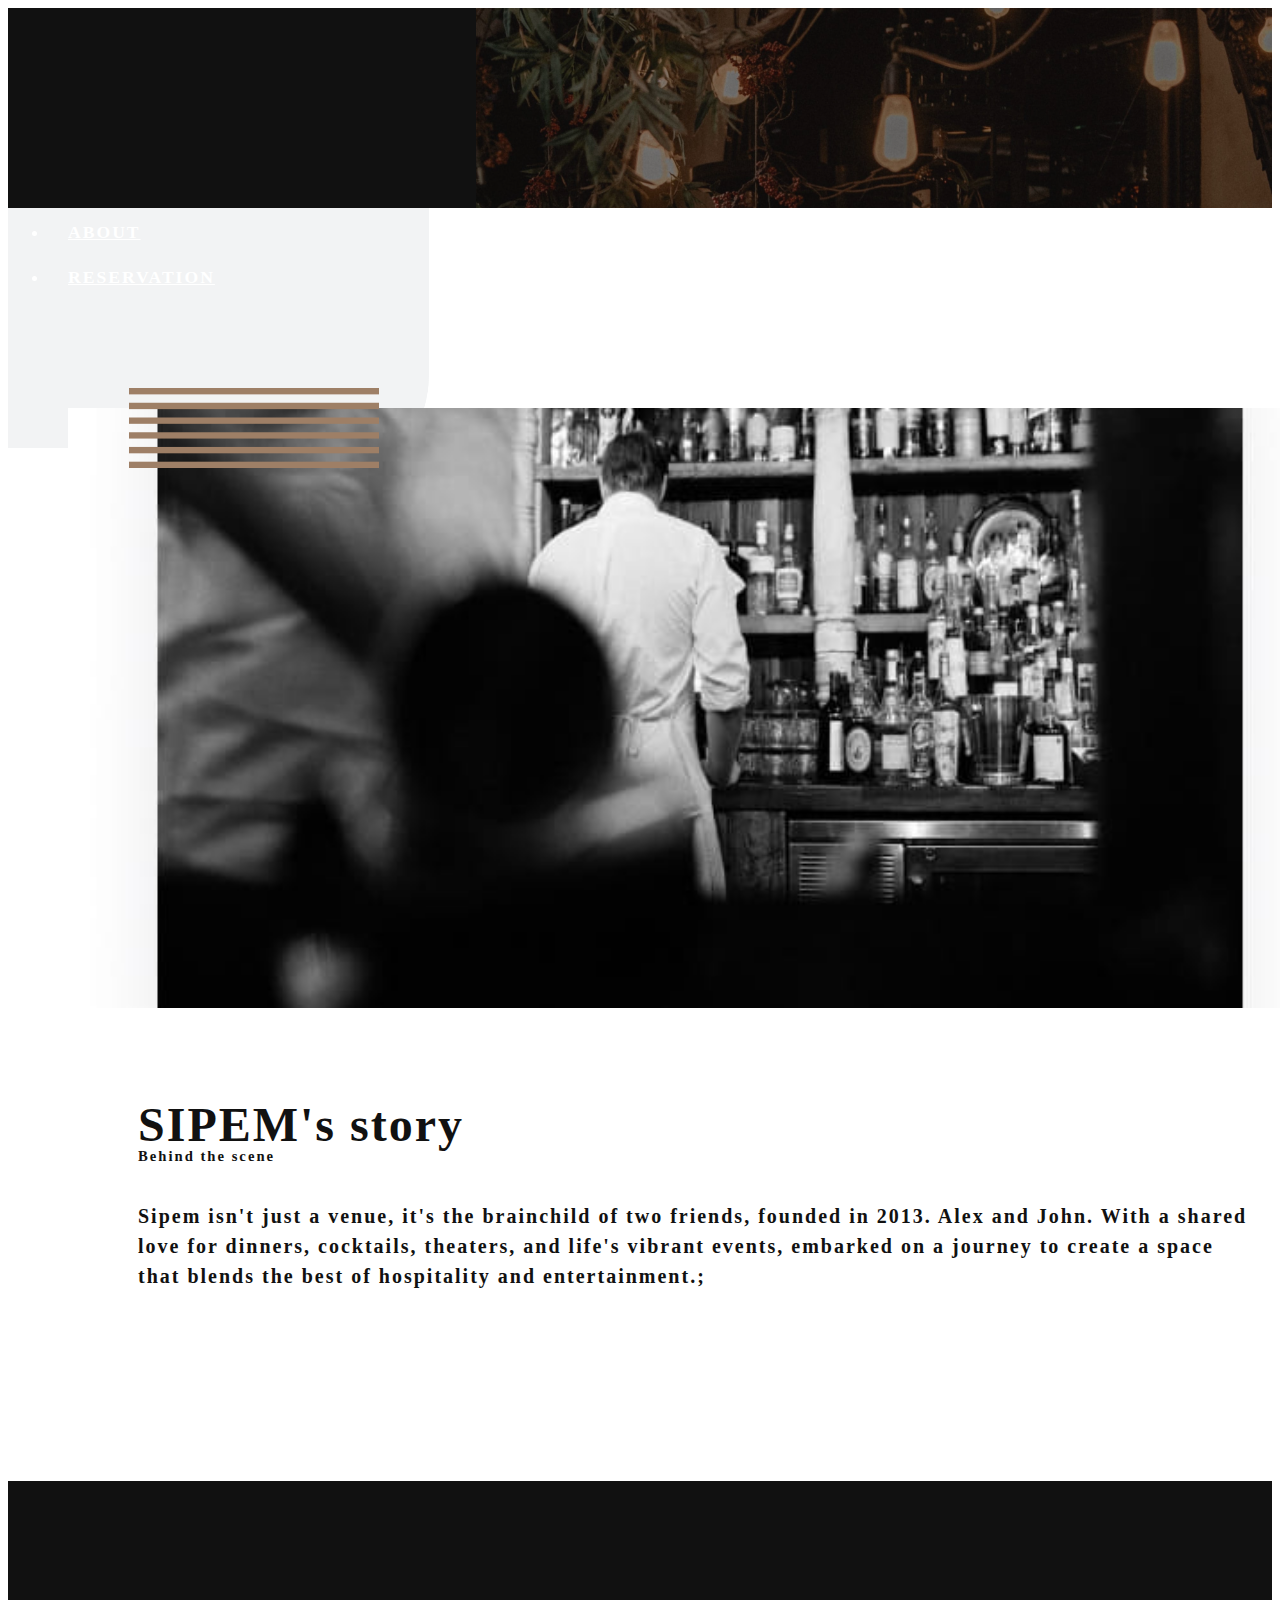
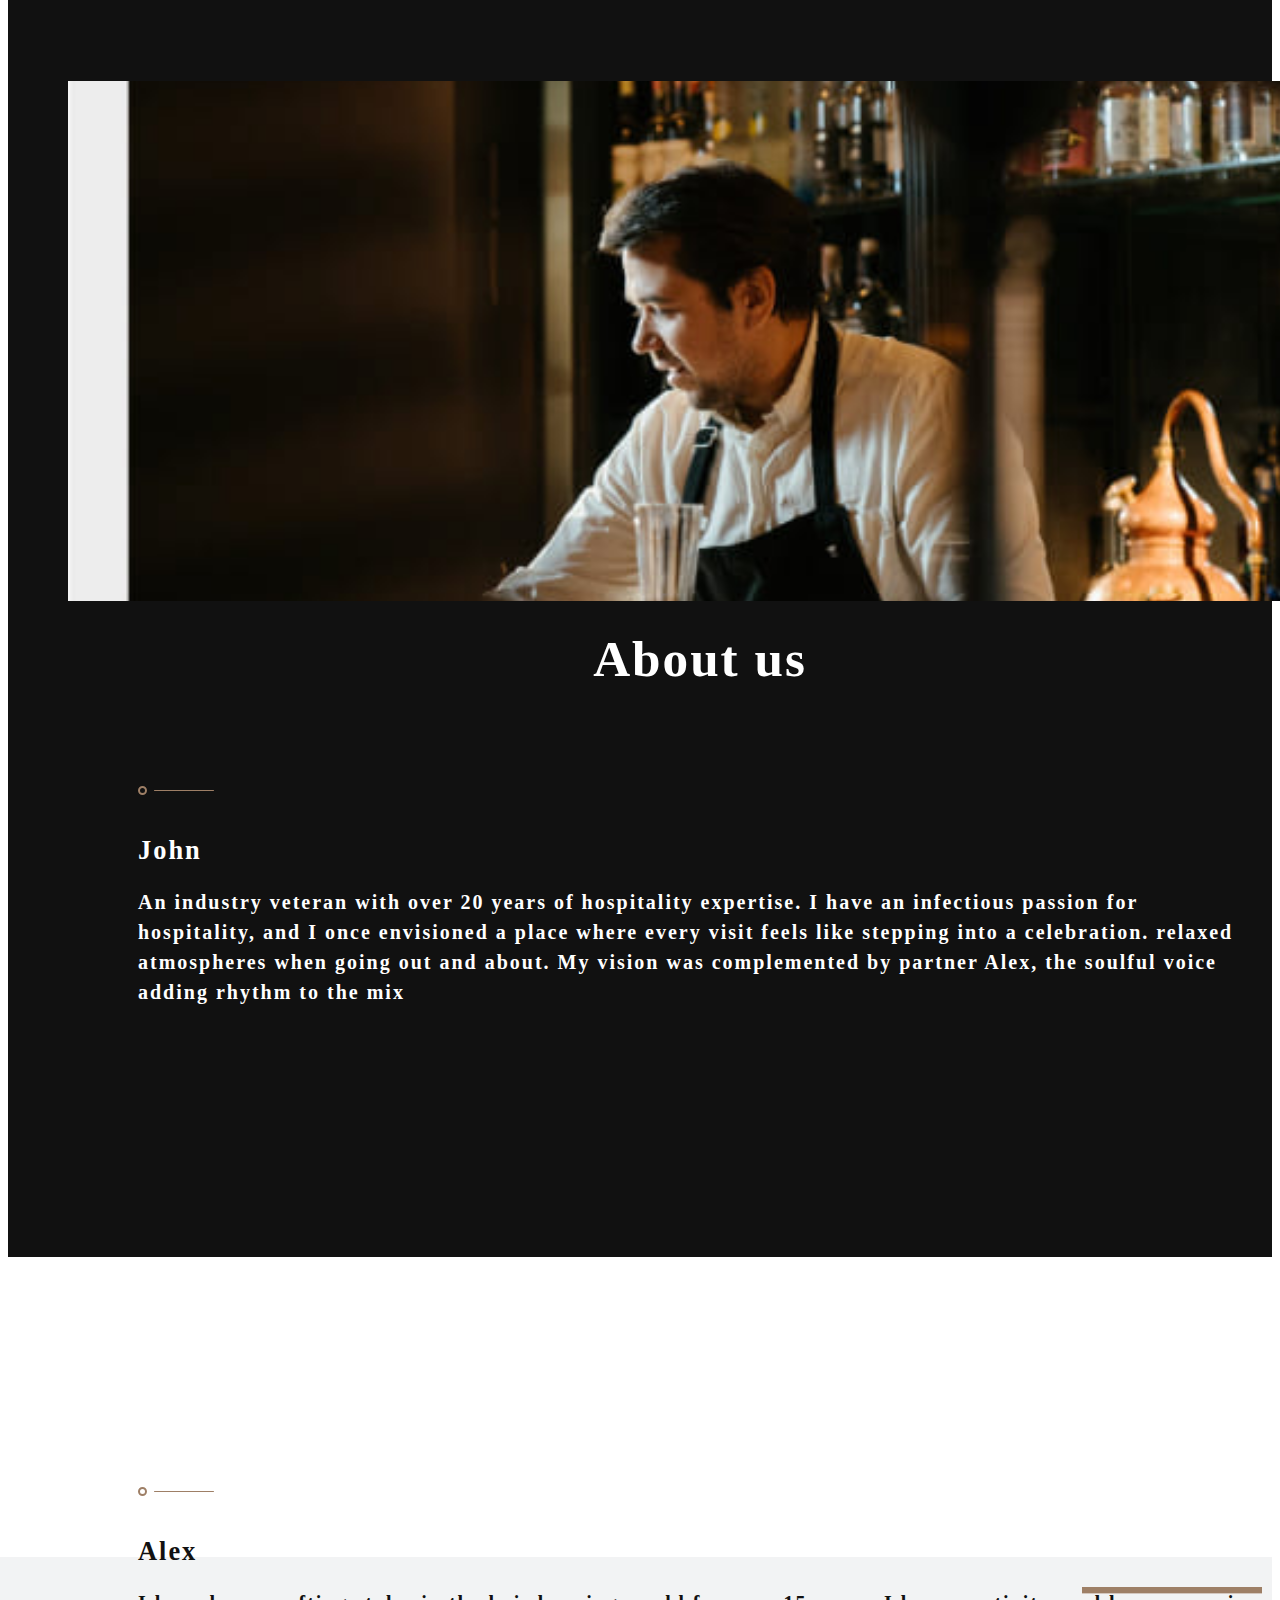
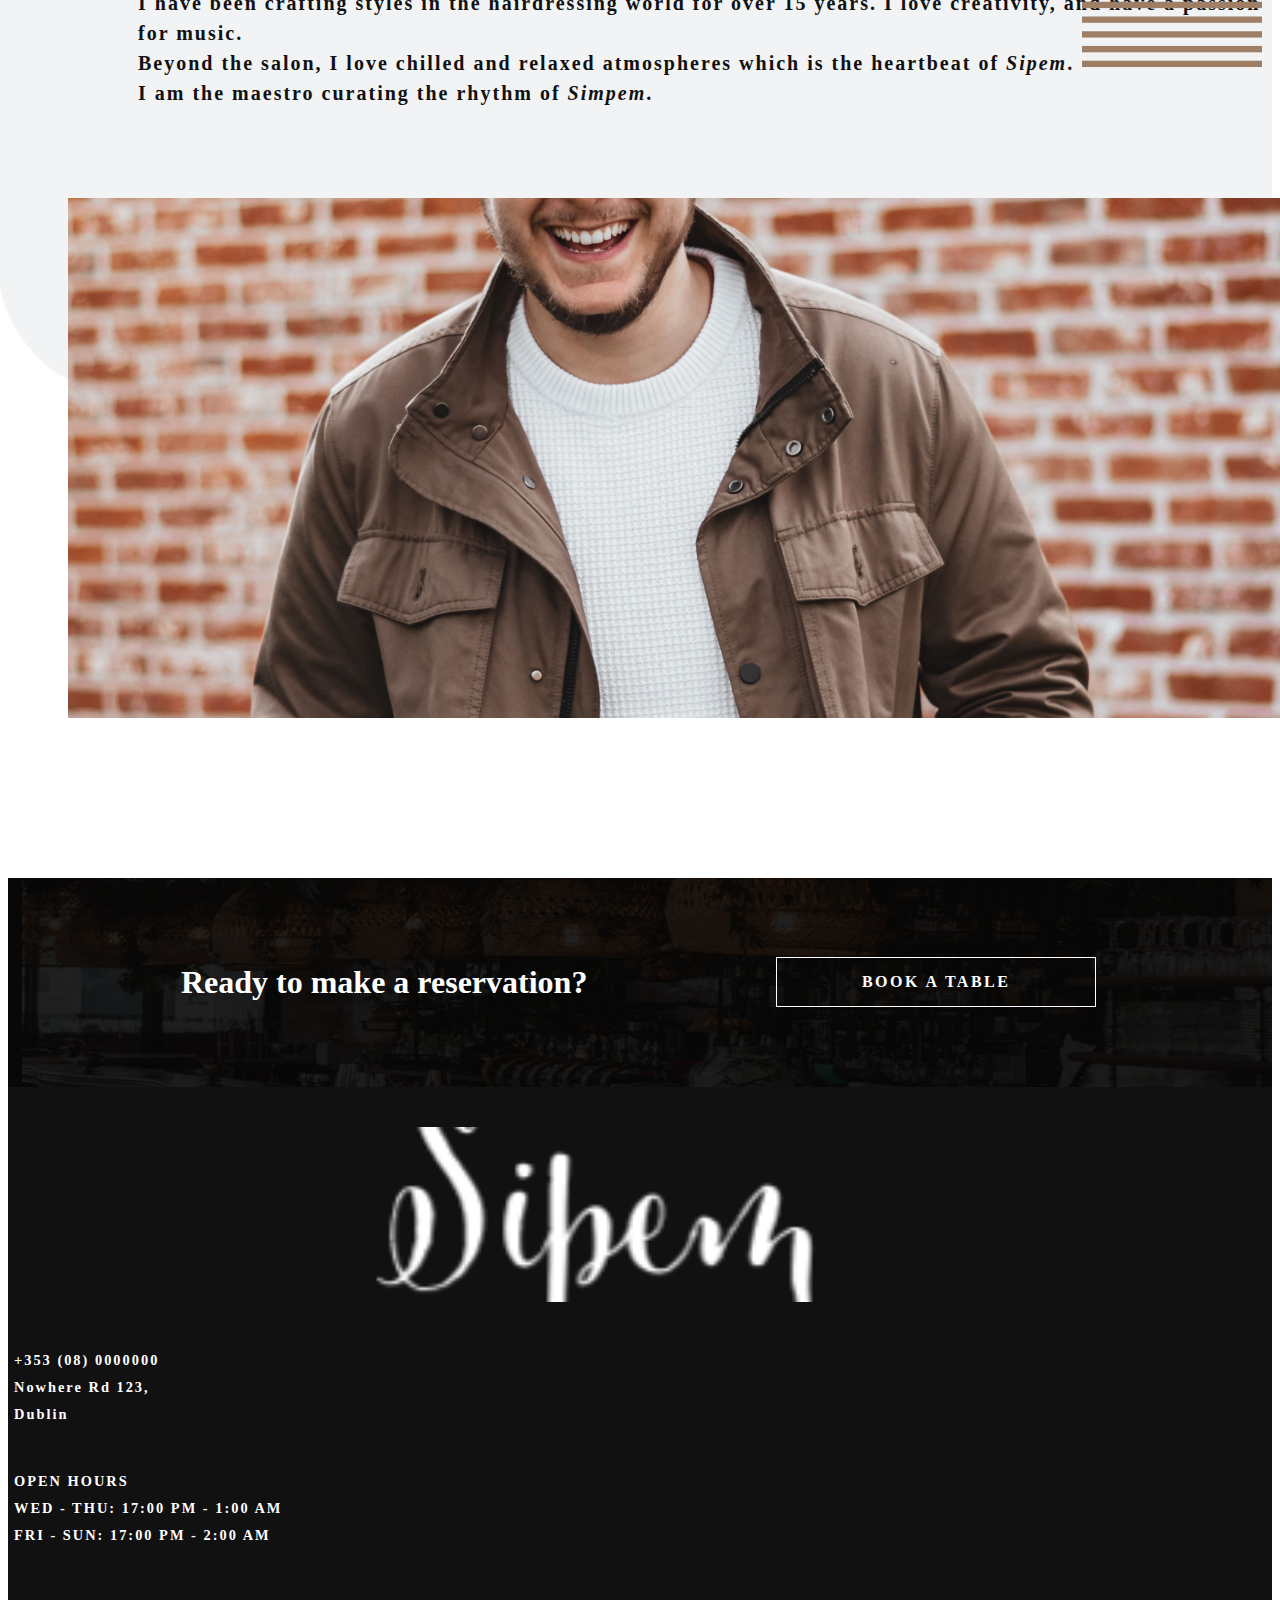
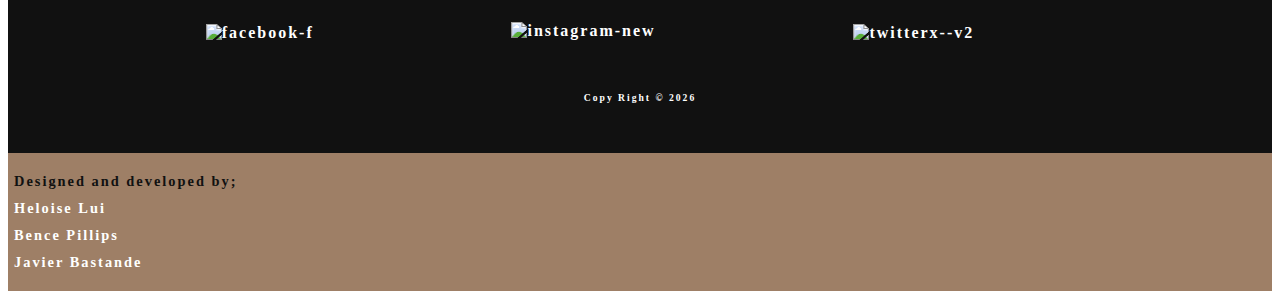
==== commit cd0dbd17: "Added reservation button and optimized HTML" ====
--- a/about.html
+++ b/about.html
@@ -192,29 +192,18 @@
                 </div>
             </div>
         </section>
-        <section id="call-action">
-            <div class="call-action-wraper">
-
-                <div class="call-action-container">
-                    <div class="call-action-img-holder"></div>
-                    <div class="row ">
-                        <div class="col-sm-12 col-md-12 col-lg-6">
-                            <h4 class="call-action-heading">
-                                Ready to make a reservation?
-                            </h4>
-                        </div>
-                        <div class="col-sm-12 col-md-12 col-lg-6">
-                            <a href="reservation.html" class="btn call-action-btn">book table</a>
-
-                        </div>
-
-
-                    </div>
-                </div>
-            </div>
-
-        </section>
     </div>
+    <section class="reservation-footer">
+        <div class="container row">
+            <div class="col-sm-12 col-lg-6">
+                <h2 class="reservation-heading">Ready to make a reservation?</h2>
+
+            </div>
+            <div class="col-sm-12 col-lg-6">
+                <button onclick="location.href='reservation.html';" class="btn-homepage">Book a Table</button>
+            </div>
+        </div>
+    </section>
     <!-------------------- Footer section  ------------------------->
     <section id="footer">
         <div class="footer-wraper">
@@ -342,7 +331,6 @@
                                 </a>
                             </div>
                         </li>
-
                     </ul>
                 </div>
             </div>
--- a/assets/css/style.css
+++ b/assets/css/style.css
@@ -899,7 +899,7 @@
     color: var(--elbony-clay);
     font-family: var(--font-league-spartan);
     font-size: 5rem;
-    font-weight: 400;
+    font-weight: 700;
     letter-spacing: -1px;
     margin-bottom: 40px;
 }
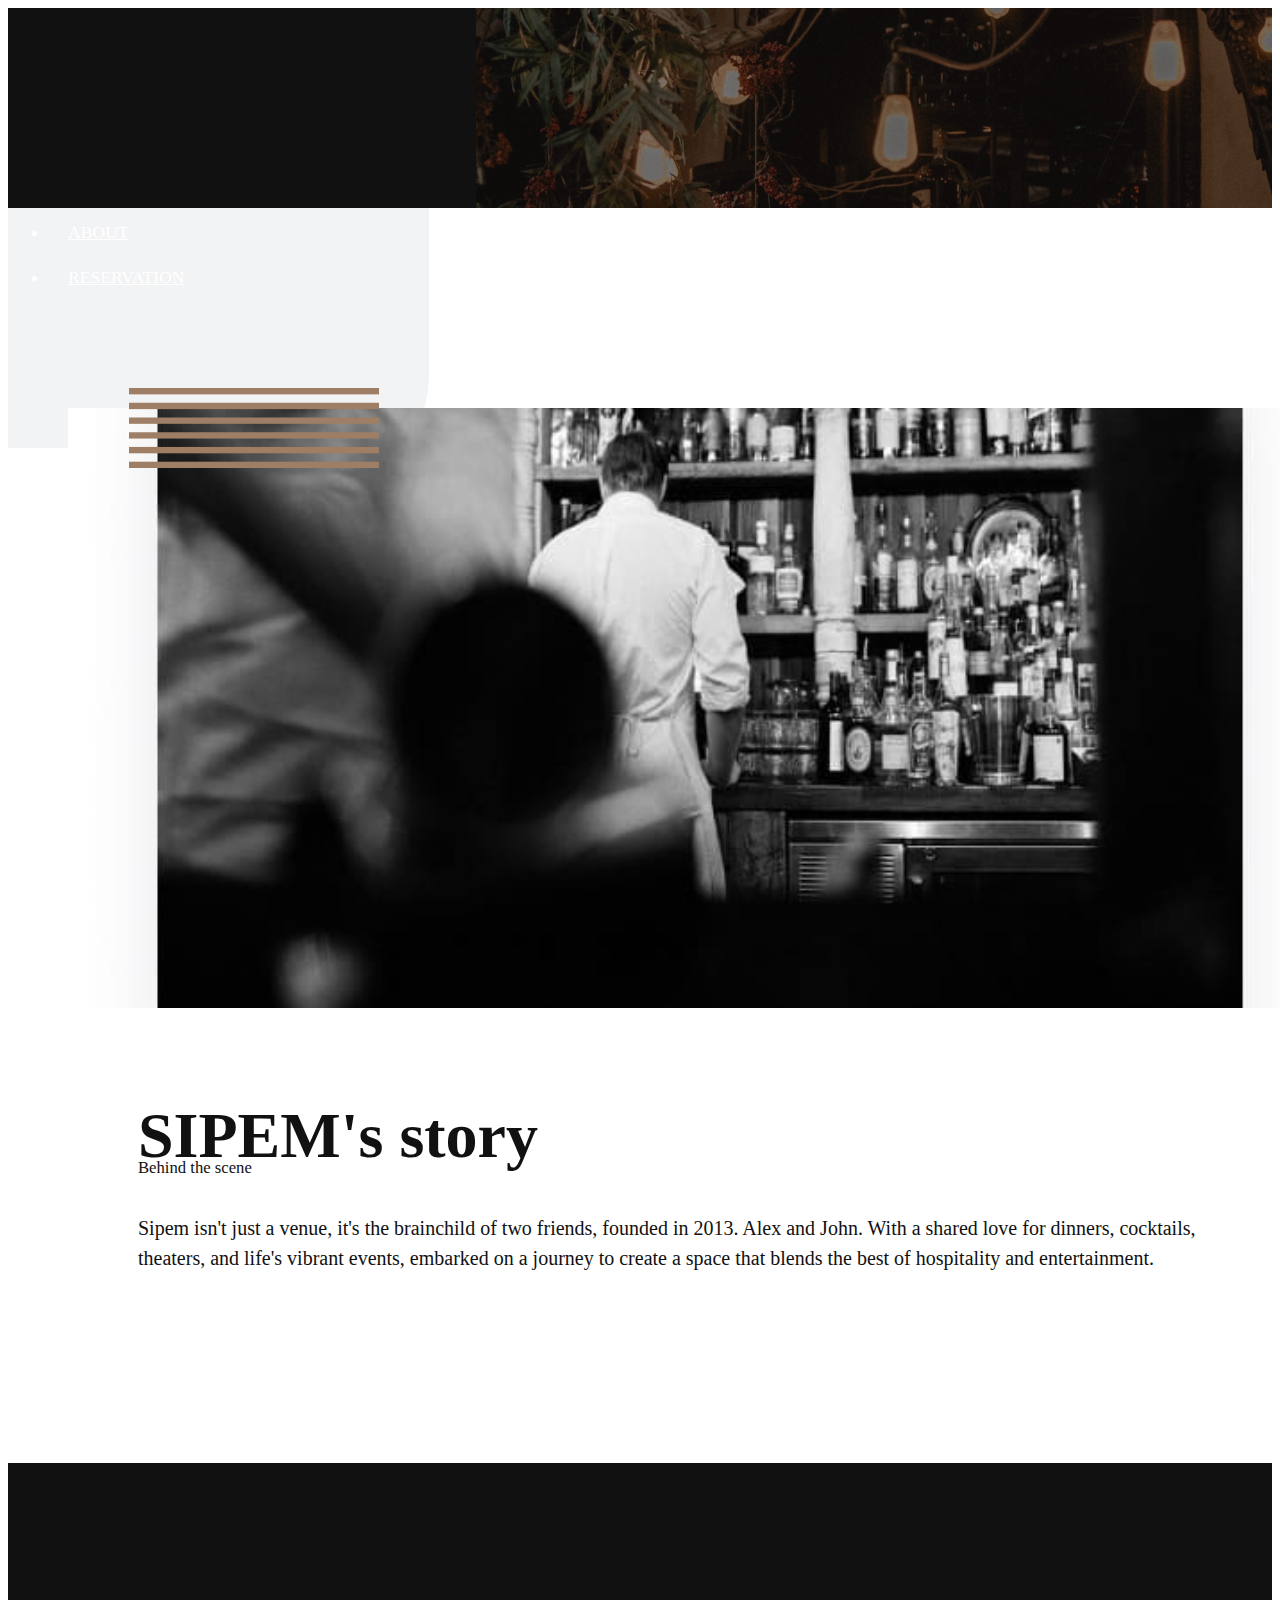
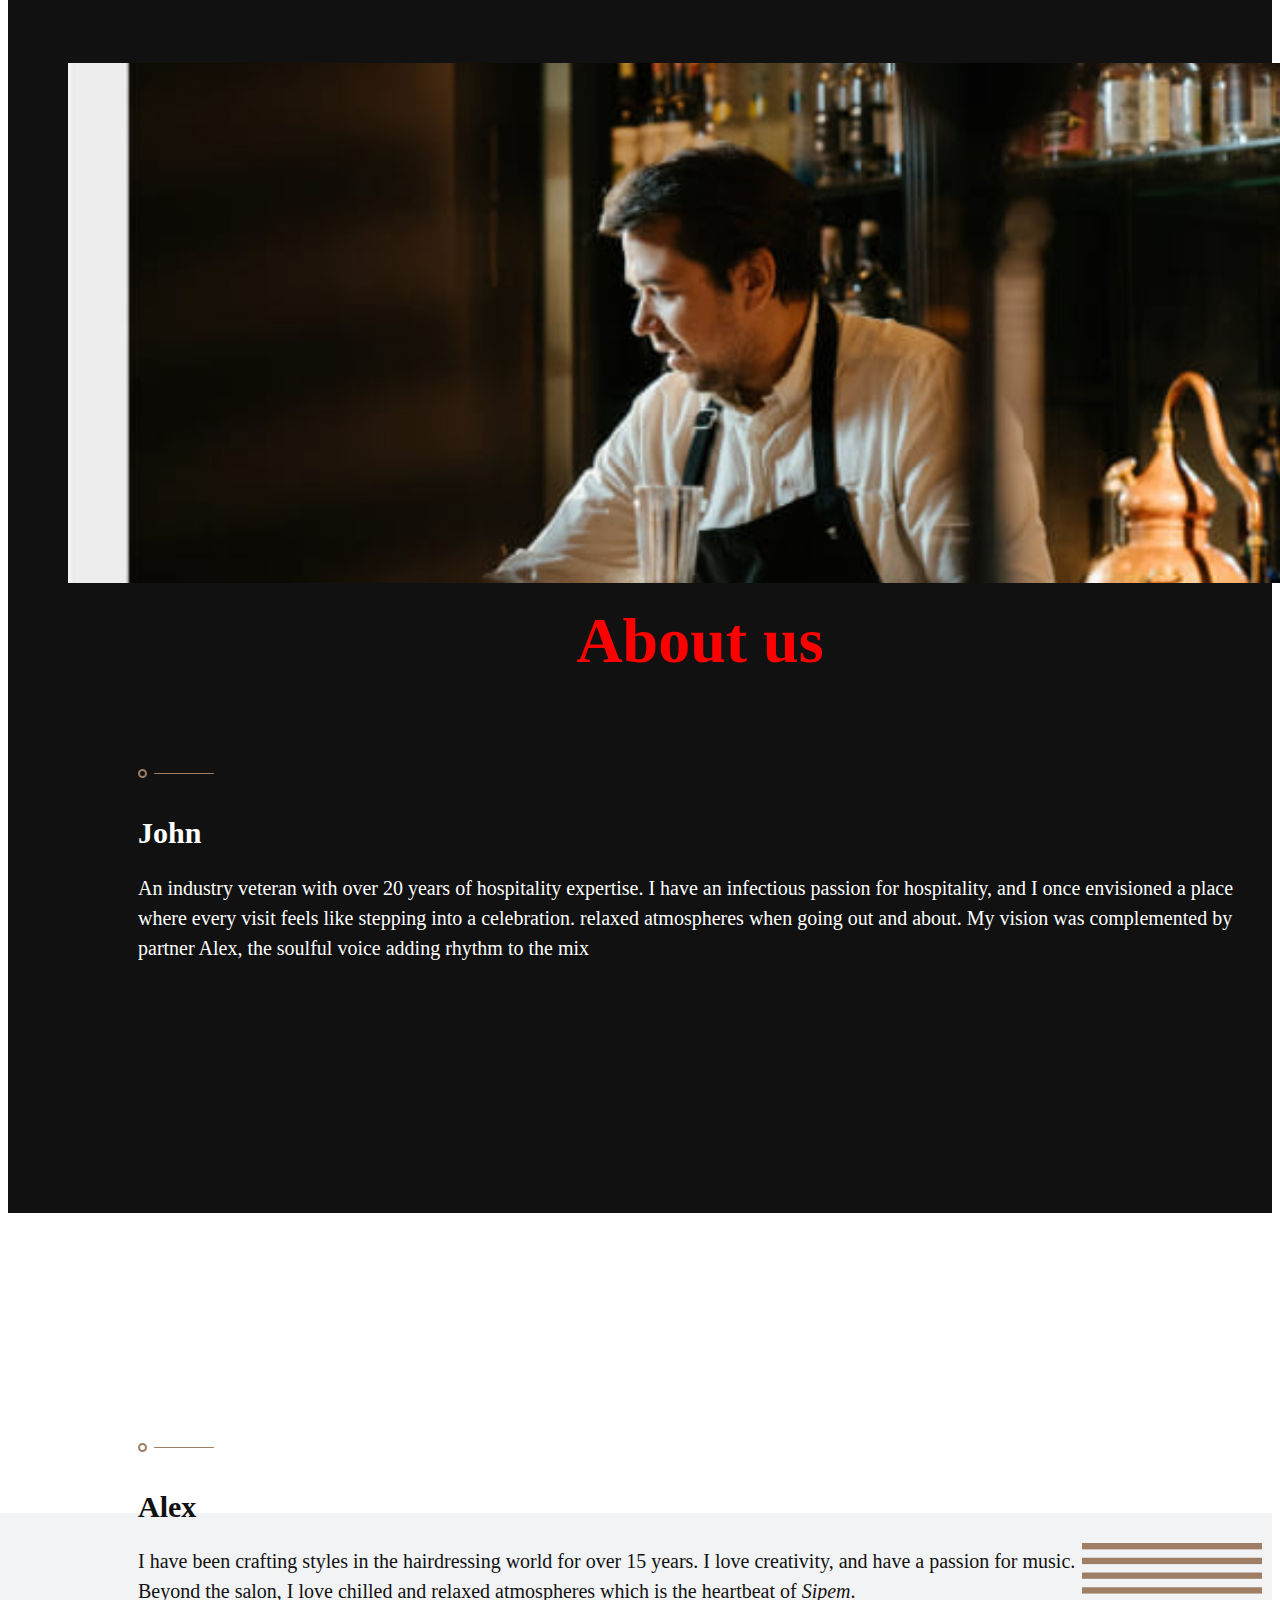
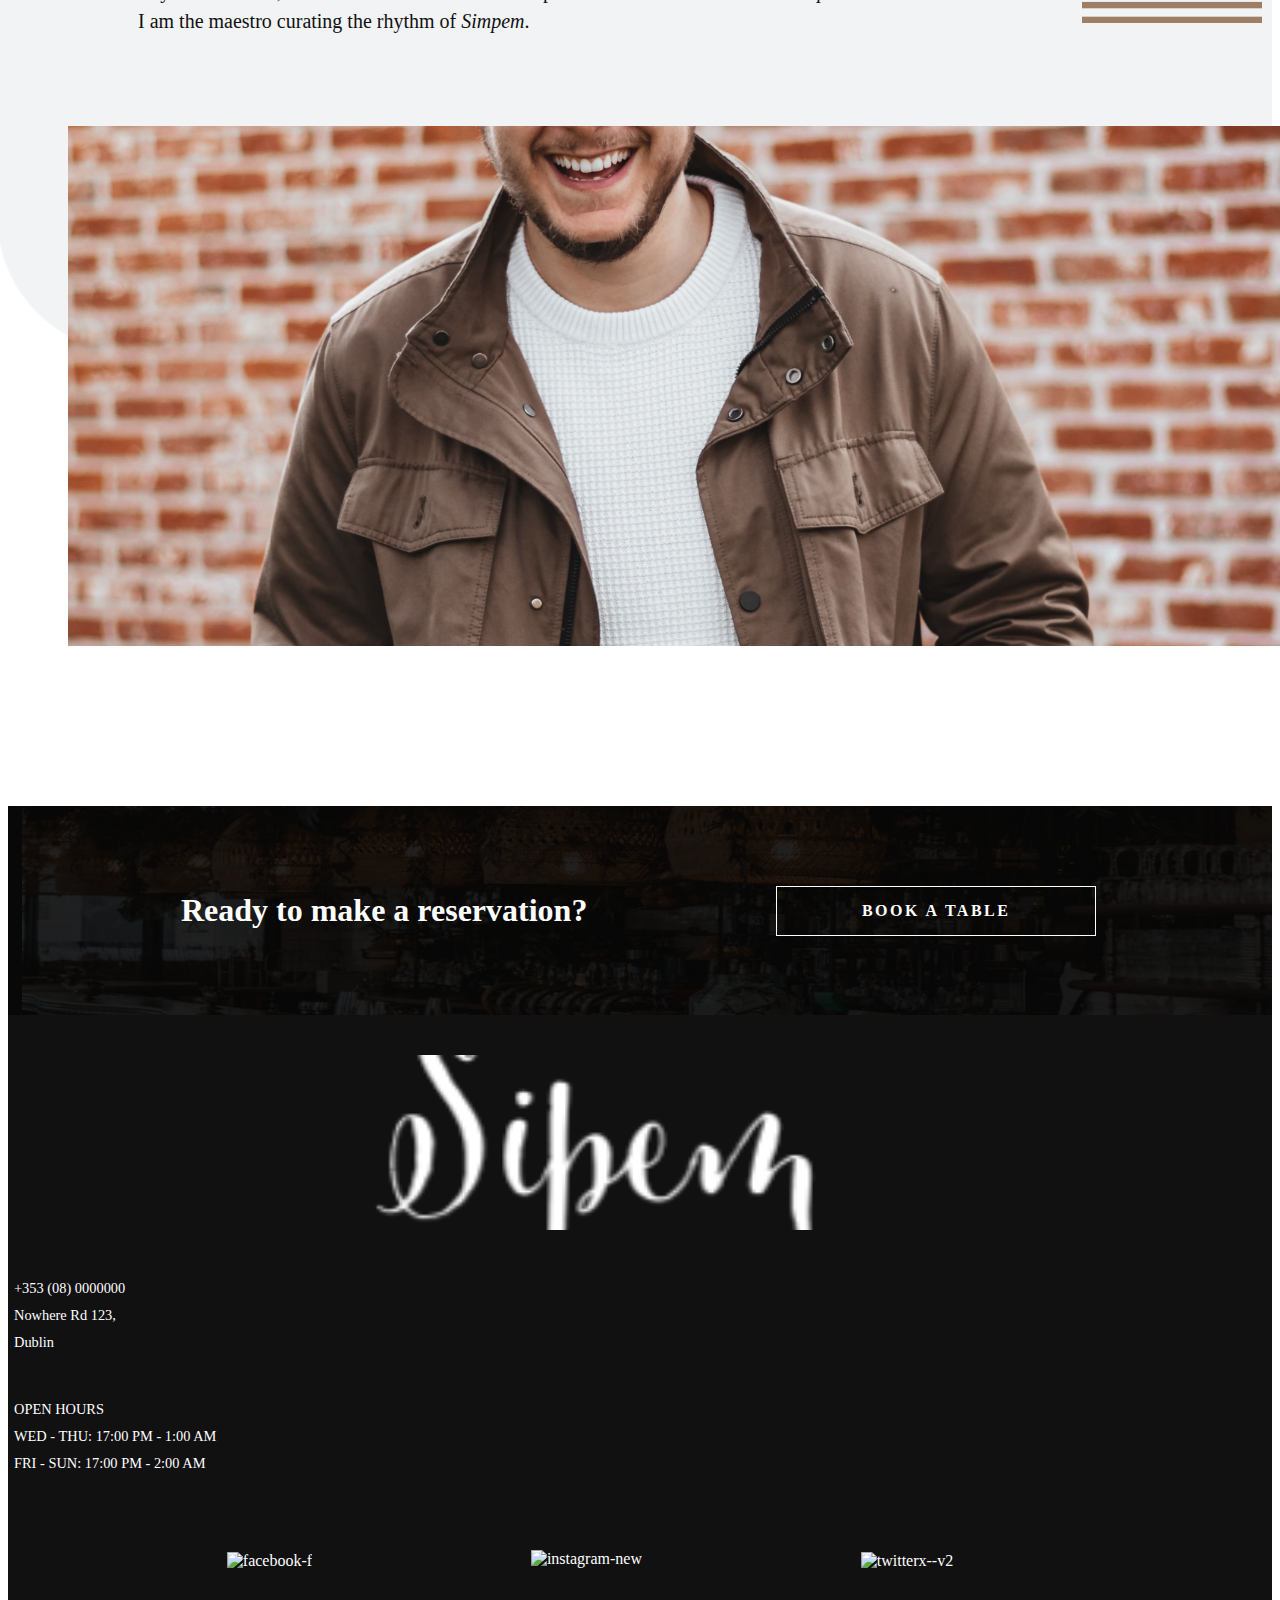
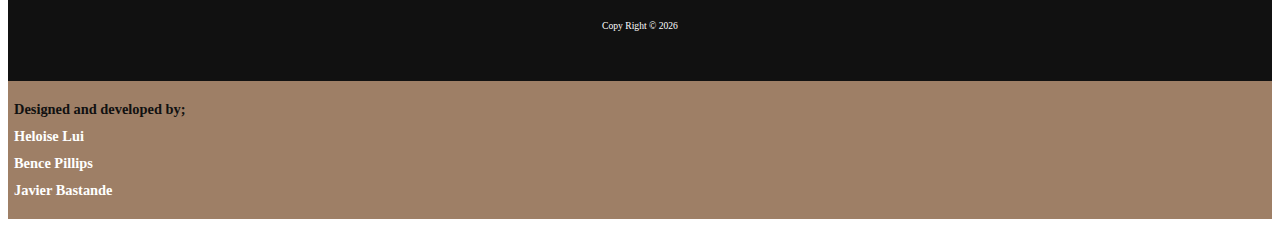
==== commit 471bbc7e: "Identified code duplication in the 'About' page" ====
--- a/about.html
+++ b/about.html
@@ -91,7 +91,7 @@
                         </div>
                         <div class="col-sm-12 col-md-12 col-lg-6 order-1 order-lg-2">
                             <div class="story-text-wraper about-desc-wraper">
-                                <h1>SIPEM's story</h1>
+                                <h1 id="sipem-story">SIPEM's story</h1>
                                 <small>Behind the scene</small>
                                 <p>
                                     Sipem isn't just a venue, it's the brainchild of two friends,
@@ -99,12 +99,11 @@
                                     Alex and John. With a shared love for dinners,
                                     cocktails, theaters, and life's vibrant events,
                                     embarked on a journey to create a space that blends
-                                    the best of hospitality and entertainment.;
-                            </div>
-                        </div>
-
-                    </div>
-
+                                    the best of hospitality and entertainment.
+                                </p>
+                            </div>
+                        </div>
+                    </div>
                 </div>
             </div>
 
@@ -120,11 +119,11 @@
                         </div>
                         <div class="col-sm-12 col-md-12 col-lg-6 order-1 order-lg-2">
                             <div class="row gx-0">
-                                <h2 id="about-heading">
+                                <h1 id="about-heading">
                                     About us
-                                </h2>
-                            </div>
-                            <div class="row john-desc-wraper">
+                                </h1>
+                            </div>
+                            <div class="john-desc-wraper">
                                 <div class="pin-separator">
                                     <div class="gold-circle"></div>
                                     <div class="gold-line"></div>
@@ -132,7 +131,7 @@
                                 <h2 class="name-heading">
                                     John
                                 </h2>
-                                <p>
+                                <p class="p-john-heading">
                                     An industry veteran with over 20 years of hospitality expertise.
                                     I have an infectious passion for hospitality, and I once envisioned a place where
                                     every visit feels like stepping into a celebration. relaxed atmospheres when going
--- a/assets/css/style.css
+++ b/assets/css/style.css
@@ -24,20 +24,14 @@
     --font-sanchez: var(--font-sanchez);
 }
 
-h1,
-h2,
-h3,
-h4,
-h5 {
+* {
     font-family: var(--font-league-spartan);
 }
 
-#CocktailBackground p,
-p a {
-    font-family: var(--font-league-spartan);
-
-}
-
+p {
+    font-size: 1.25rem;
+
+}
 
 /*
 - Navbar, Footer & Modal menu stylings and animations
@@ -367,7 +361,7 @@
 #alex .alex-desc-wraper,
 .call-action-heading {
     font-family: var(--font-league-spartan);
-    font-size: 1rem;
+    font-size: 4rem;
     line-height: 30px;
 }
 
@@ -394,12 +388,18 @@
 #story .about-desc-wraper,
 #john .john-desc-wraper {
     padding: 70px;
-    font-size: 1.2rem;
+
 }
 
 #john #about-heading {
     text-align: center;
-    font-size: 3rem;
+    font-size: 4rem;
+    color: red;
+
+}
+
+#john sipem-story {
+    font-size: 4rem;
 }
 
 /**** John Section ****/
@@ -604,7 +604,6 @@
 #contact .contact-form-wraper textarea::placeholder,
 #about-main-wraper {
     font-family: var(--font-league-spartan);
-    letter-spacing: 0.5px;
 }
 
 #reservation-main-wraper p,
@@ -631,8 +630,6 @@
 .footer-wraper .names-wraper p,
 #about-main-wraper {
     color: var(--white);
-    font-weight: 600;
-    letter-spacing: 2px;
 }
 
 .authors-container>p,
@@ -773,7 +770,6 @@
     padding-left: 5%;
     padding-right: 5%;
 }
-
 
 .homepage-heading .heading-container .header-content {
     /* margin: 0 auto; */
@@ -1183,9 +1179,9 @@
     padding-top: 50px;
 }
 
-.cocktail-overview h1,
-.cocktail-section h1 {
+.cocktail-overview h1 {
     font-family: var(--font-league-spartan);
+    font-size: 4rem;
 }
 
 /**** Style for cocktail section ****/
@@ -1194,7 +1190,7 @@
 }
 
 .cocktail-overview p,
-.cocktail-section P {
+.cocktail-section p {
     font-family: var(--font-sanchez);
 }
 
@@ -1270,7 +1266,6 @@
     transition: transform .2s;
 }
 
-
 /* Inside page stylings 
 - @author Bence Pillips
 */
@@ -1306,7 +1301,6 @@
 .container .gallery img:hover {
     transform: scale(1.02);
 }
-
 
 /**** Large devices (laptops/desktops, 992px and up) ****/
 @media only screen and (min-width: 992px) {
@@ -1356,7 +1350,6 @@
         min-height: 260px;
         min-width: 100%;
         background-color: var(--cod-grey);
-
     }
 
     .footer-wraper .container-fluid {
@@ -1420,7 +1413,6 @@
 
     .authors-container .names-wraper {
         max-width: 1300px;
-
     }
 
     /*
@@ -1463,7 +1455,8 @@
     }
 
     .story-wraper h1 {
-        font-size: 3rem;
+        font-family: var(--font-league-spartan);
+        font-size: 4rem;
         margin-bottom: 0;
     }
 
@@ -1499,12 +1492,7 @@
     #john .john-desc-wraper,
     #alex .alex-desc-wraper {
         padding: 70px;
-        font-size: 1.1rem;
-    }
-
-    #john #about-heading {
-        text-align: center;
-        font-size: 3.2rem;
+        font-size: 1.25rem;
     }
 
     /**** John Section ****/
@@ -2370,7 +2358,7 @@
 
     #john .name-heading,
     #alex .name-heading {
-        font-size: 2.3rem;
+        font-size: 3rem;
     }
 
     /**** Story Section ****/
@@ -2428,15 +2416,9 @@
         padding-right: 90px;
         max-width: 700px;
         line-height: 35px;
-        letter-spacing: 0.5px;
     }
 
     /**** John ****/
-    #john #about-heading {
-        text-align: center;
-        font-size: 3.2rem;
-    }
-
     #john .pin-holder {
         background-image: url("../images/pin.png");
         background-position: center;
@@ -2474,22 +2456,18 @@
         color: var(--white);
         padding-bottom: 60px;
         width: 100%;
-
     }
 
     #john .john-wraper .john-container {
         padding: 100px 20px;
         max-width: 600px;
         margin: 0 auto;
-
     }
 
     #john .john-desc-wraper {
         padding-right: 90px;
         max-width: 700px;
         line-height: 35px;
-        letter-spacing: 0.5px;
-
     }
 
     #john .john-wraper #john-img-wraper {
@@ -3376,11 +3354,6 @@
         width: 100%;
     }
 
-    #john #about-heading {
-        text-align: center;
-        font-size: 2.5rem;
-    }
-
     #john .pin-holder {
         background-image: url("../images/pin.png");
         background-position: center;
@@ -3746,7 +3719,6 @@
         color: var(--cod-grey);
         opacity: 0.7;
         font-size: 1.063rem;
-        ;
     }
 
     /* Took this code "::-webkit-calendar-picker-indicator {filter: invert(0.5);}"
@@ -3755,8 +3727,6 @@
     #reservation input[type="date"]::-webkit-calendar-picker-indicator {
         filter: invert(0.5);
         font-size: 1.25rem;
-        ;
-
     }
 
     /**** Time Picker ****/
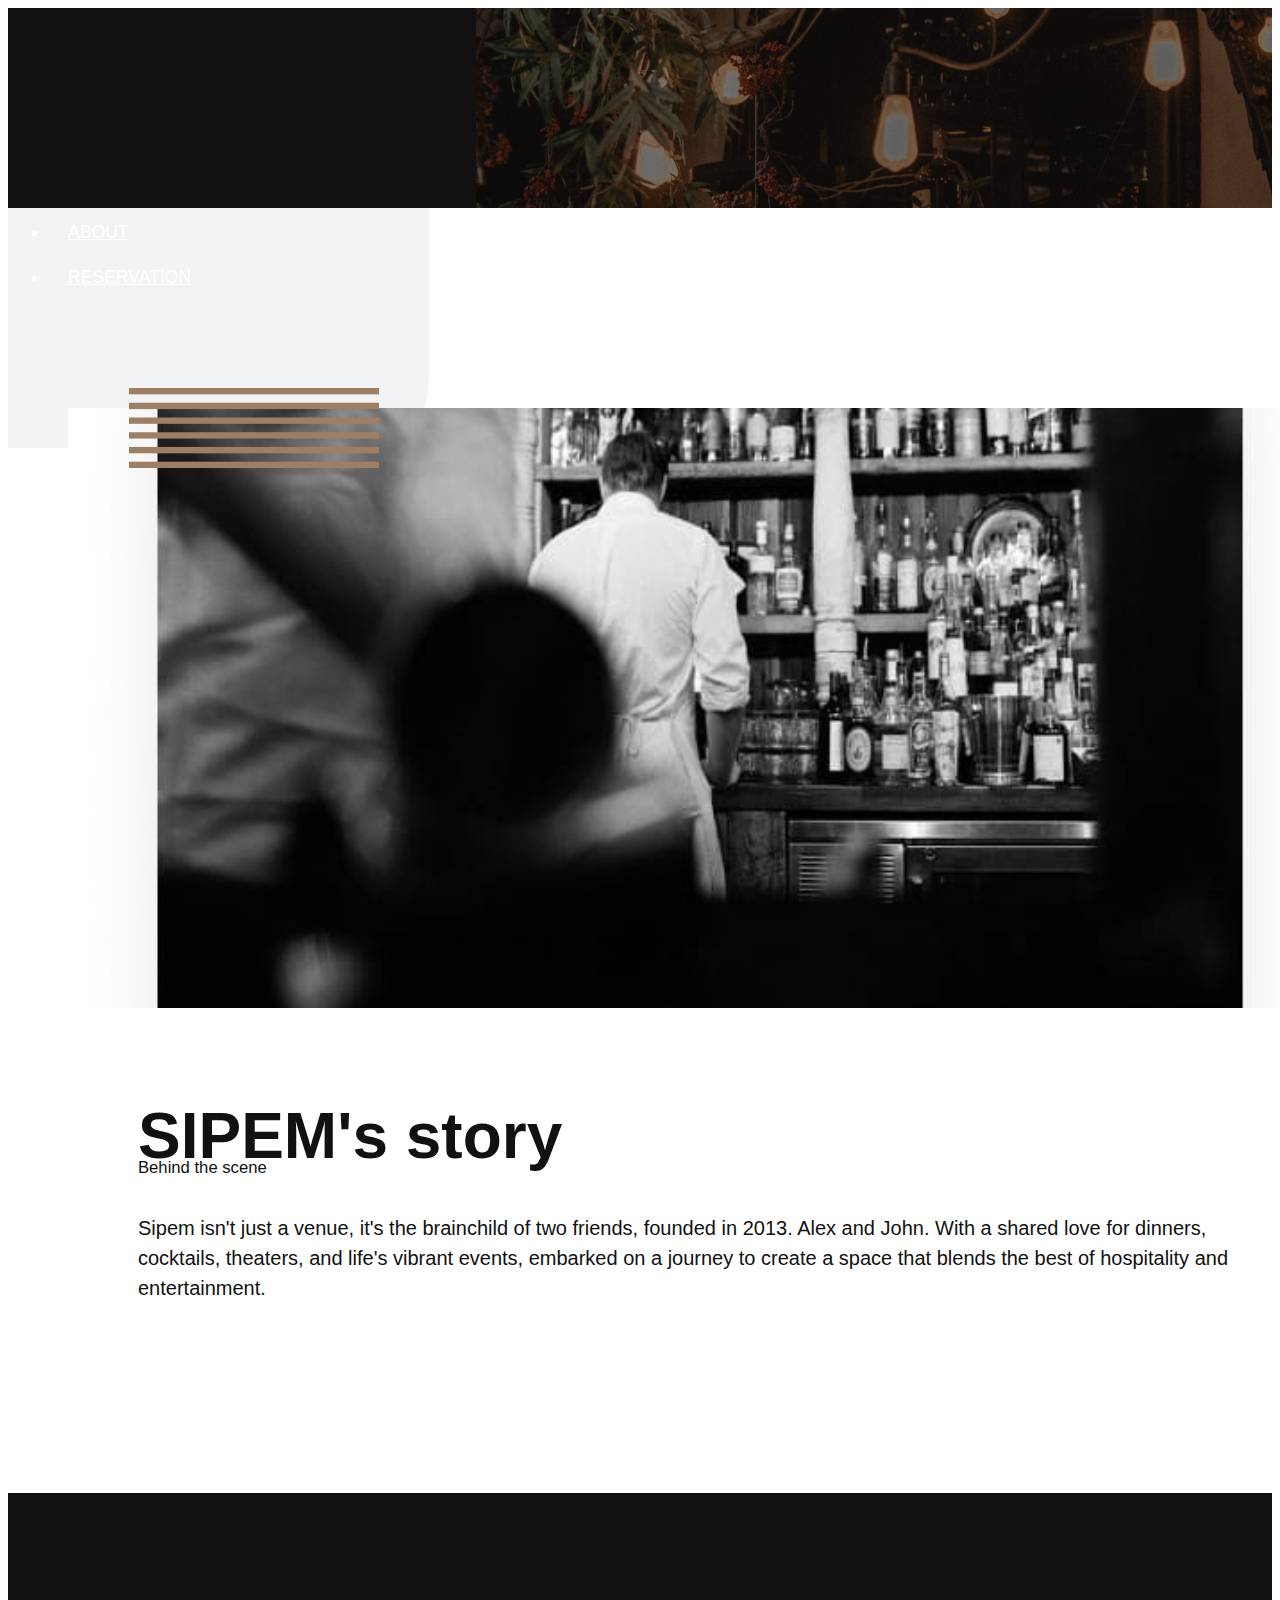
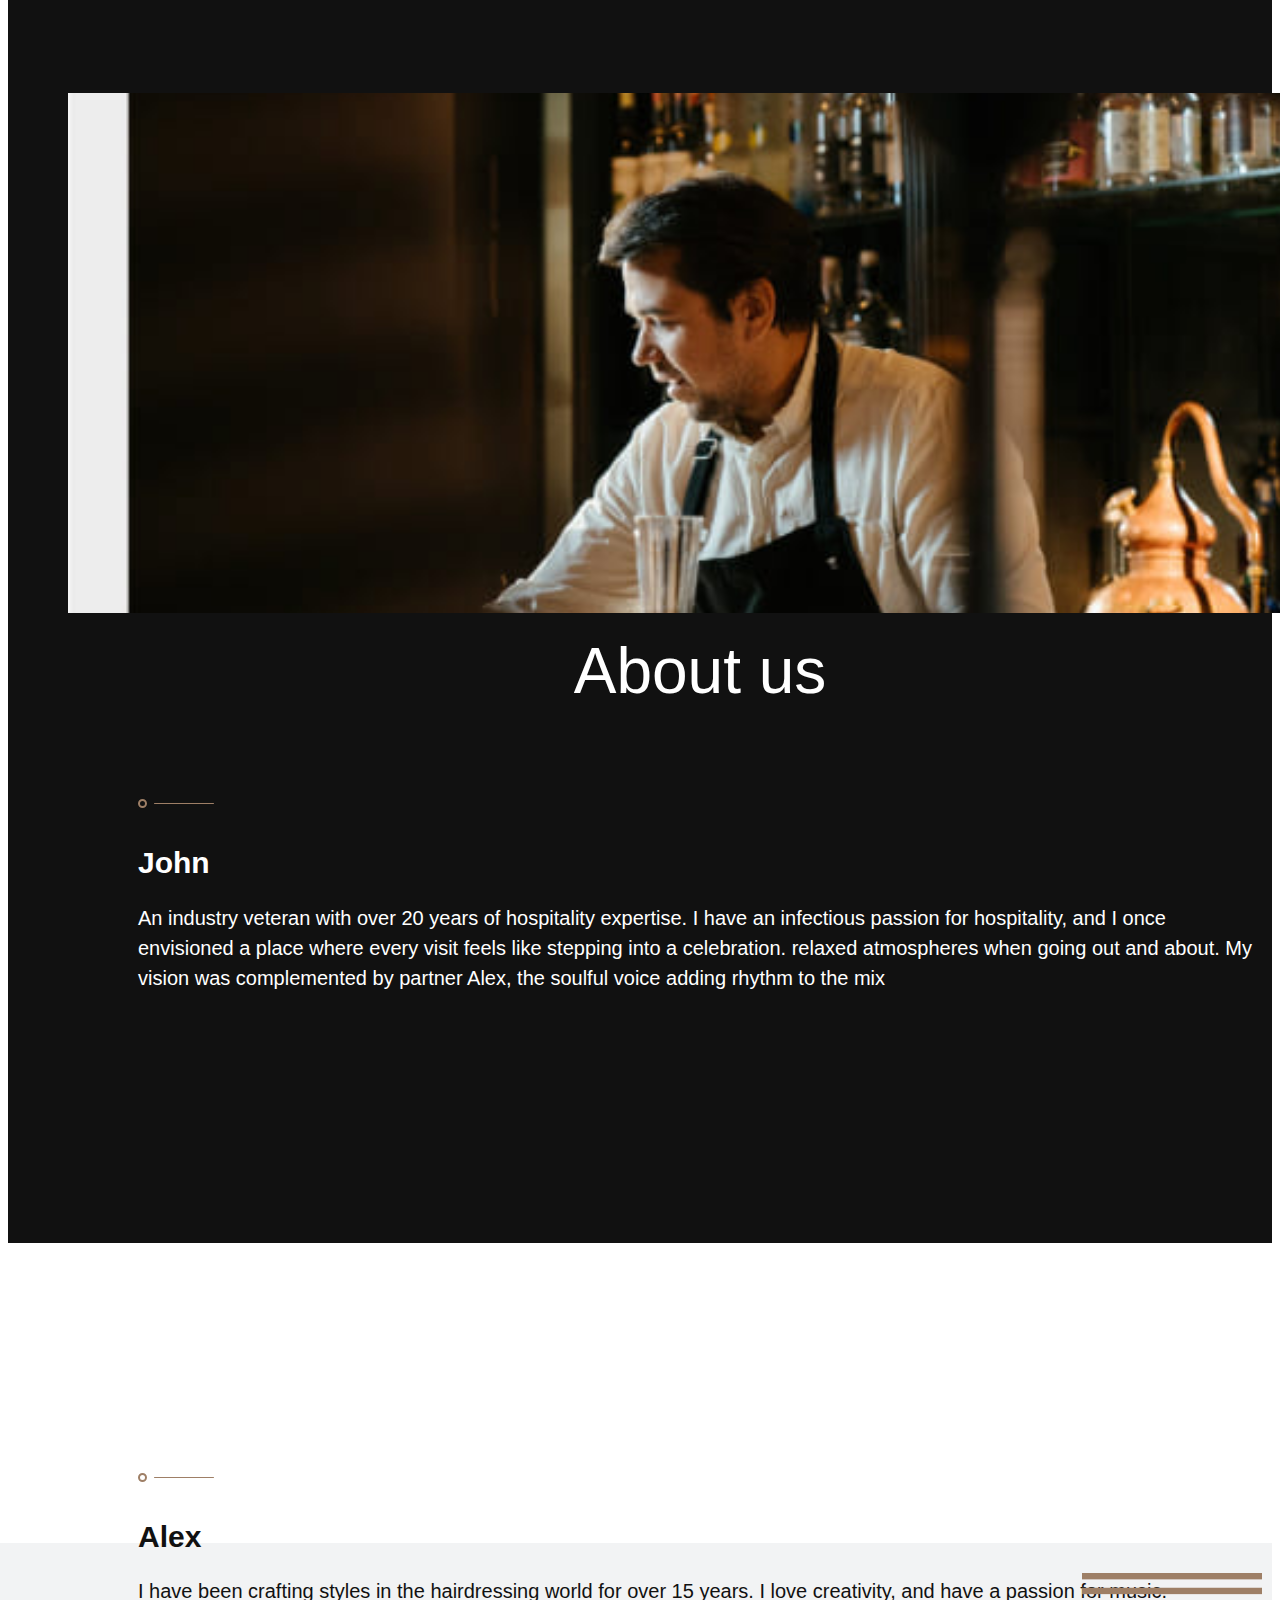
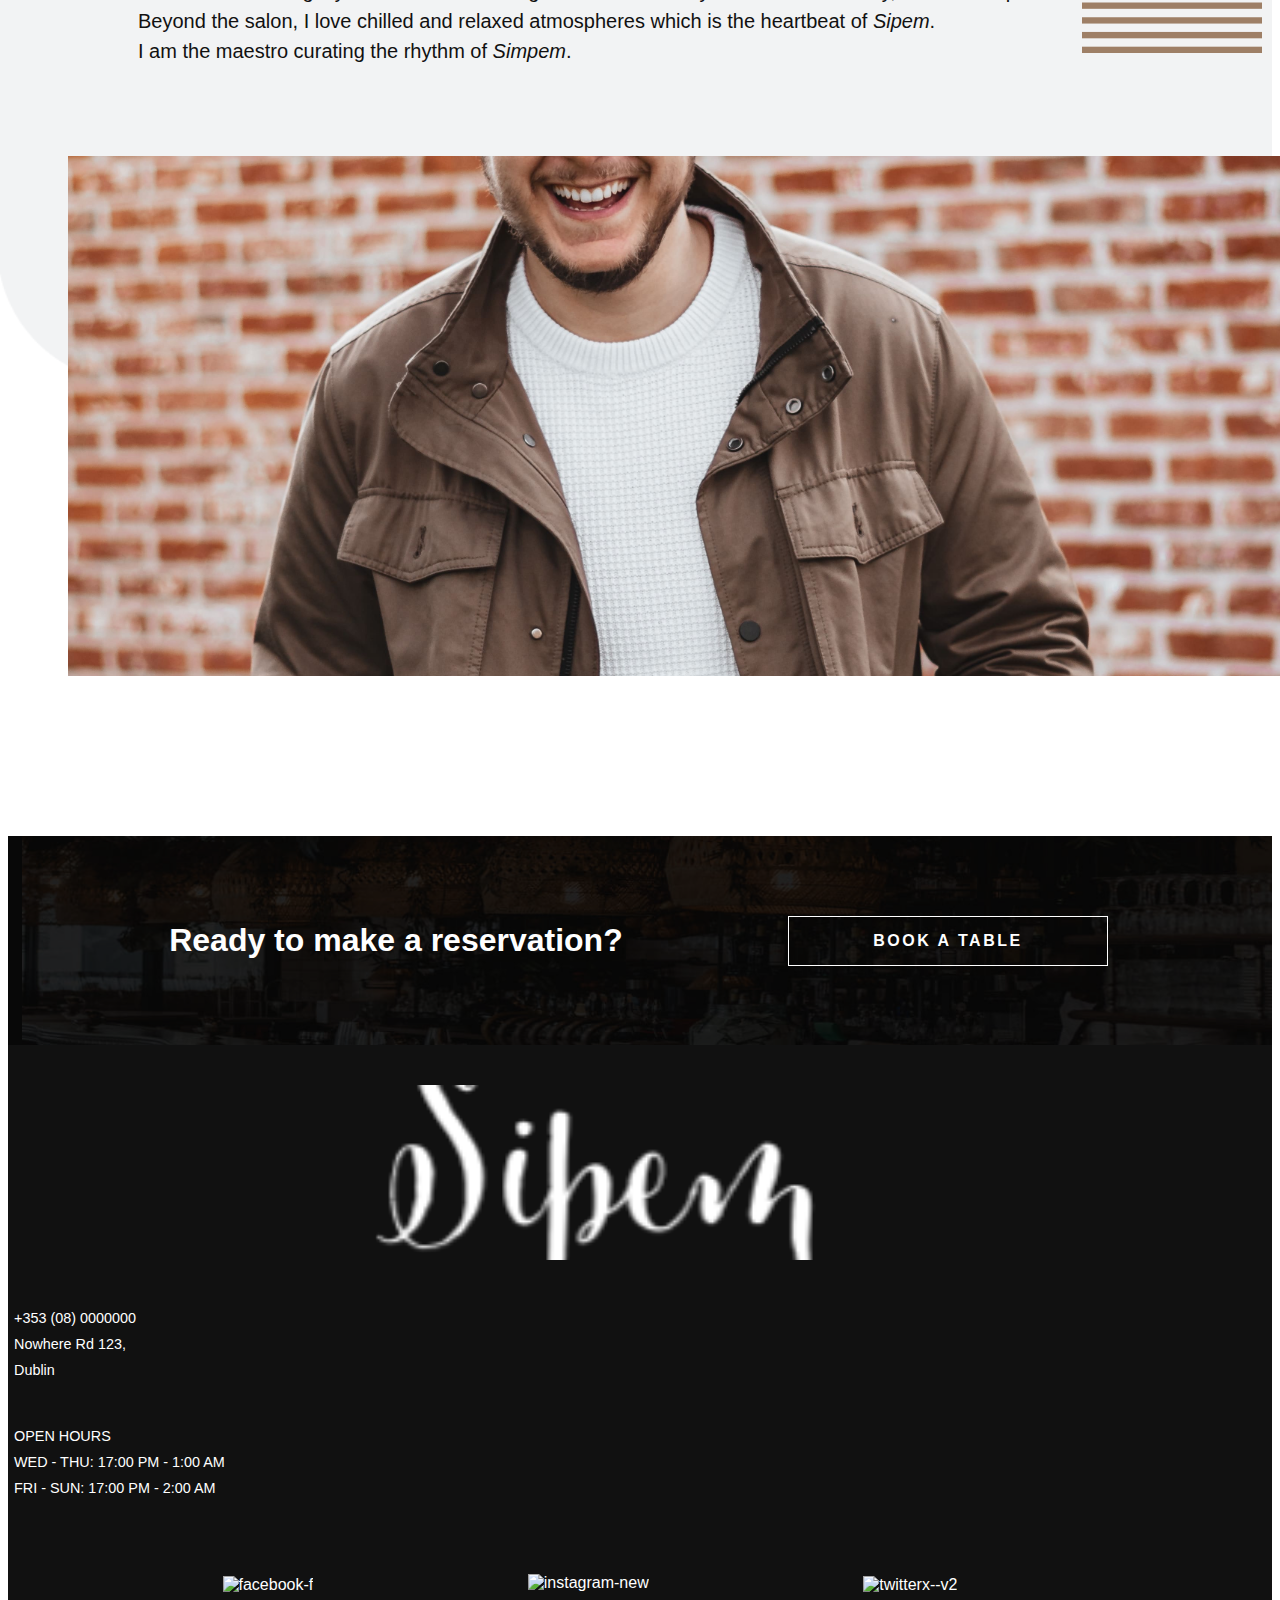
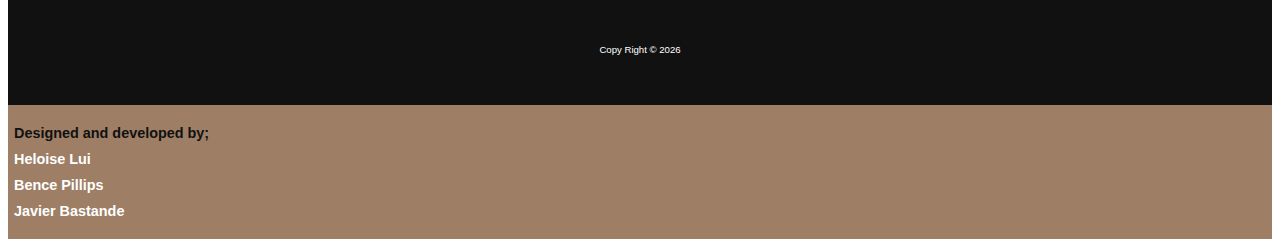
==== commit 33635b85: "Adjusted margins and fonts on the 'Signature' page for improved layout and readability." ====
--- a/about.html
+++ b/about.html
@@ -185,9 +185,7 @@
                             <div class="alex-img-wraper" id="alex-img-wraper">
                             </div>
                         </div>
-
-                    </div>
-
+                    </div>
                 </div>
             </div>
         </section>
--- a/assets/css/style.css
+++ b/assets/css/style.css
@@ -20,8 +20,8 @@
 
 
     /**** Font Families ****/
-    --font-league-spartan: var(--font-league-spartan);
-    --font-sanchez: var(--font-sanchez);
+    --font-league-spartan: 'League-Spartan', sans-serif;
+    --font-sanchez: 'Sanchez', sans-serif;
 }
 
 * {
@@ -57,7 +57,6 @@
         right: 0;
         display: block;
         border-left: solid 1px var(--white);
-
     }
 }
 
@@ -76,7 +75,6 @@
 
     to {
         right: -600px;
-
         display: none;
     }
 }
@@ -394,11 +392,10 @@
 #john #about-heading {
     text-align: center;
     font-size: 4rem;
-    color: red;
-
-}
-
-#john sipem-story {
+    font-weight: normal;
+}
+
+#john .sipem-story {
     font-size: 4rem;
 }
 
@@ -797,6 +794,10 @@
     height: 1200px;
 }
 
+#svg-section2 {
+    padding-left: 100px;
+}
+
 .section2 img,
 .section3 img {
     width: 100%;
@@ -891,11 +892,9 @@
 }
 
 .row h3 {
-    text-align: center;
     color: var(--elbony-clay);
     font-family: var(--font-league-spartan);
     font-size: 5rem;
-    font-weight: 700;
     letter-spacing: -1px;
     margin-bottom: 40px;
 }
@@ -1182,6 +1181,7 @@
 .cocktail-overview h1 {
     font-family: var(--font-league-spartan);
     font-size: 4rem;
+    letter-spacing: 1px;
 }
 
 /**** Style for cocktail section ****/
@@ -1191,7 +1191,8 @@
 
 .cocktail-overview p,
 .cocktail-section p {
-    font-family: var(--font-sanchez);
+    font-family: var(--font-league-spartan);
+    font-size: 1.25rem;
 }
 
 /**** Style for cocktail image ****/
@@ -1218,15 +1219,31 @@
     padding: 20px;
 }
 
-.cocktail-info h2 {
+.cocktail-info-wrapper h2 {
+    font-family: var(--font-league-spartan);
+    font-size: 3rem;
+    font-weight: 700;
+    letter-spacing: -0.5px;
+}
+
+.cocktail-info-wrapper {
+    text-align: left;
+    margin-left: 50px;
+}
+
+.cocktail-info h3 {
     font-size: 1.5rem;
     margin-bottom: 10px;
 }
 
 .cocktail-info p {
     font-size: 1rem;
-    line-height: 1.6;
-}
+    line-height: 1.8;
+
+}
+
+
+
 
 /**** CSS for Minigame ****/
 #minigame-section {
@@ -2950,11 +2967,6 @@
         word-break: keep-all;
     }
 
-    .row h3 {
-        font-size: 3rem;
-        font-weight: 400;
-    }
-
     .section5 {
         height: 1200px;
     }
@@ -2987,6 +2999,11 @@
         font-family: var(--font-league-spartan);
         font-size: 1.3rem;
         margin: 50px auto;
+    }
+
+    .story-section5 {
+        text-align: center;
+        font-weight: normal;
     }
 
     .btn-homepage {
@@ -4029,11 +4046,6 @@
         margin: 0 auto;
     }
 
-    .row h3 {
-        font-size: 2rem;
-    }
-
-
     .section5 p {
         width: 90%;
         margin: 30px auto;
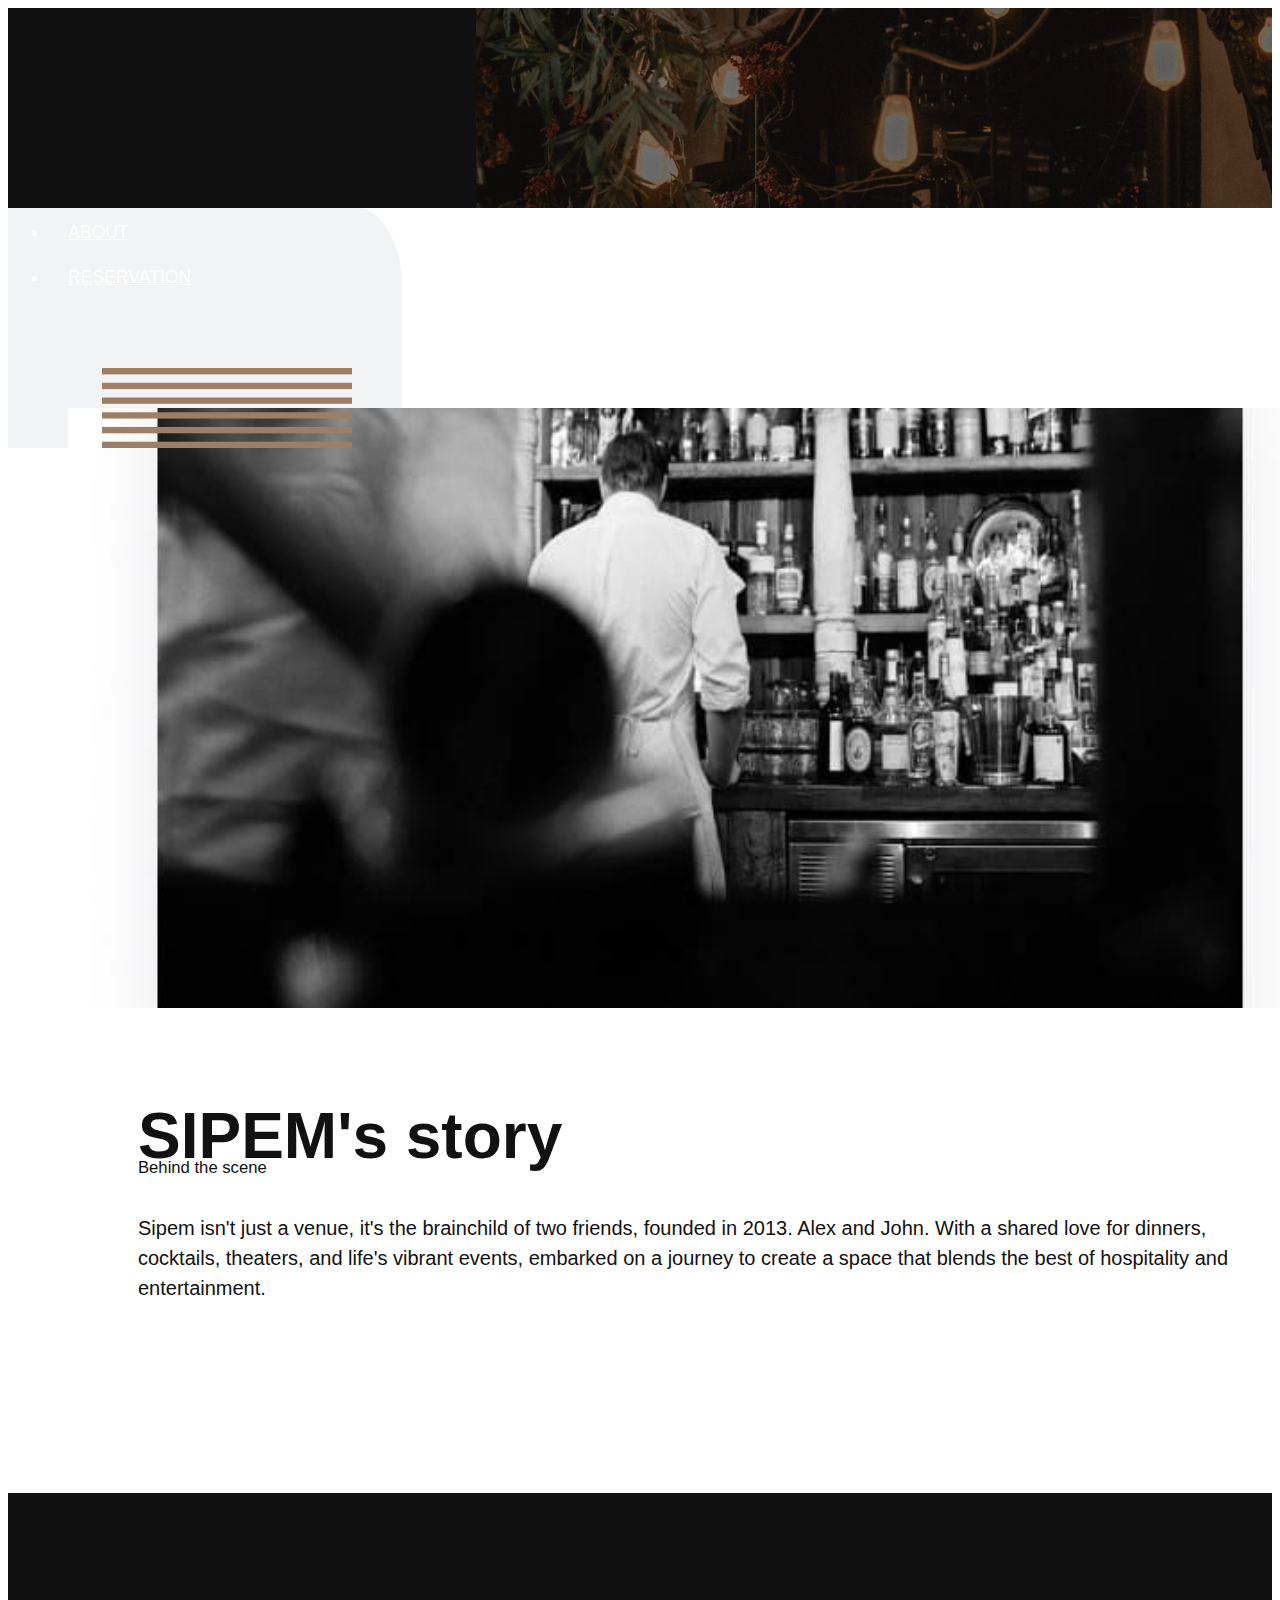
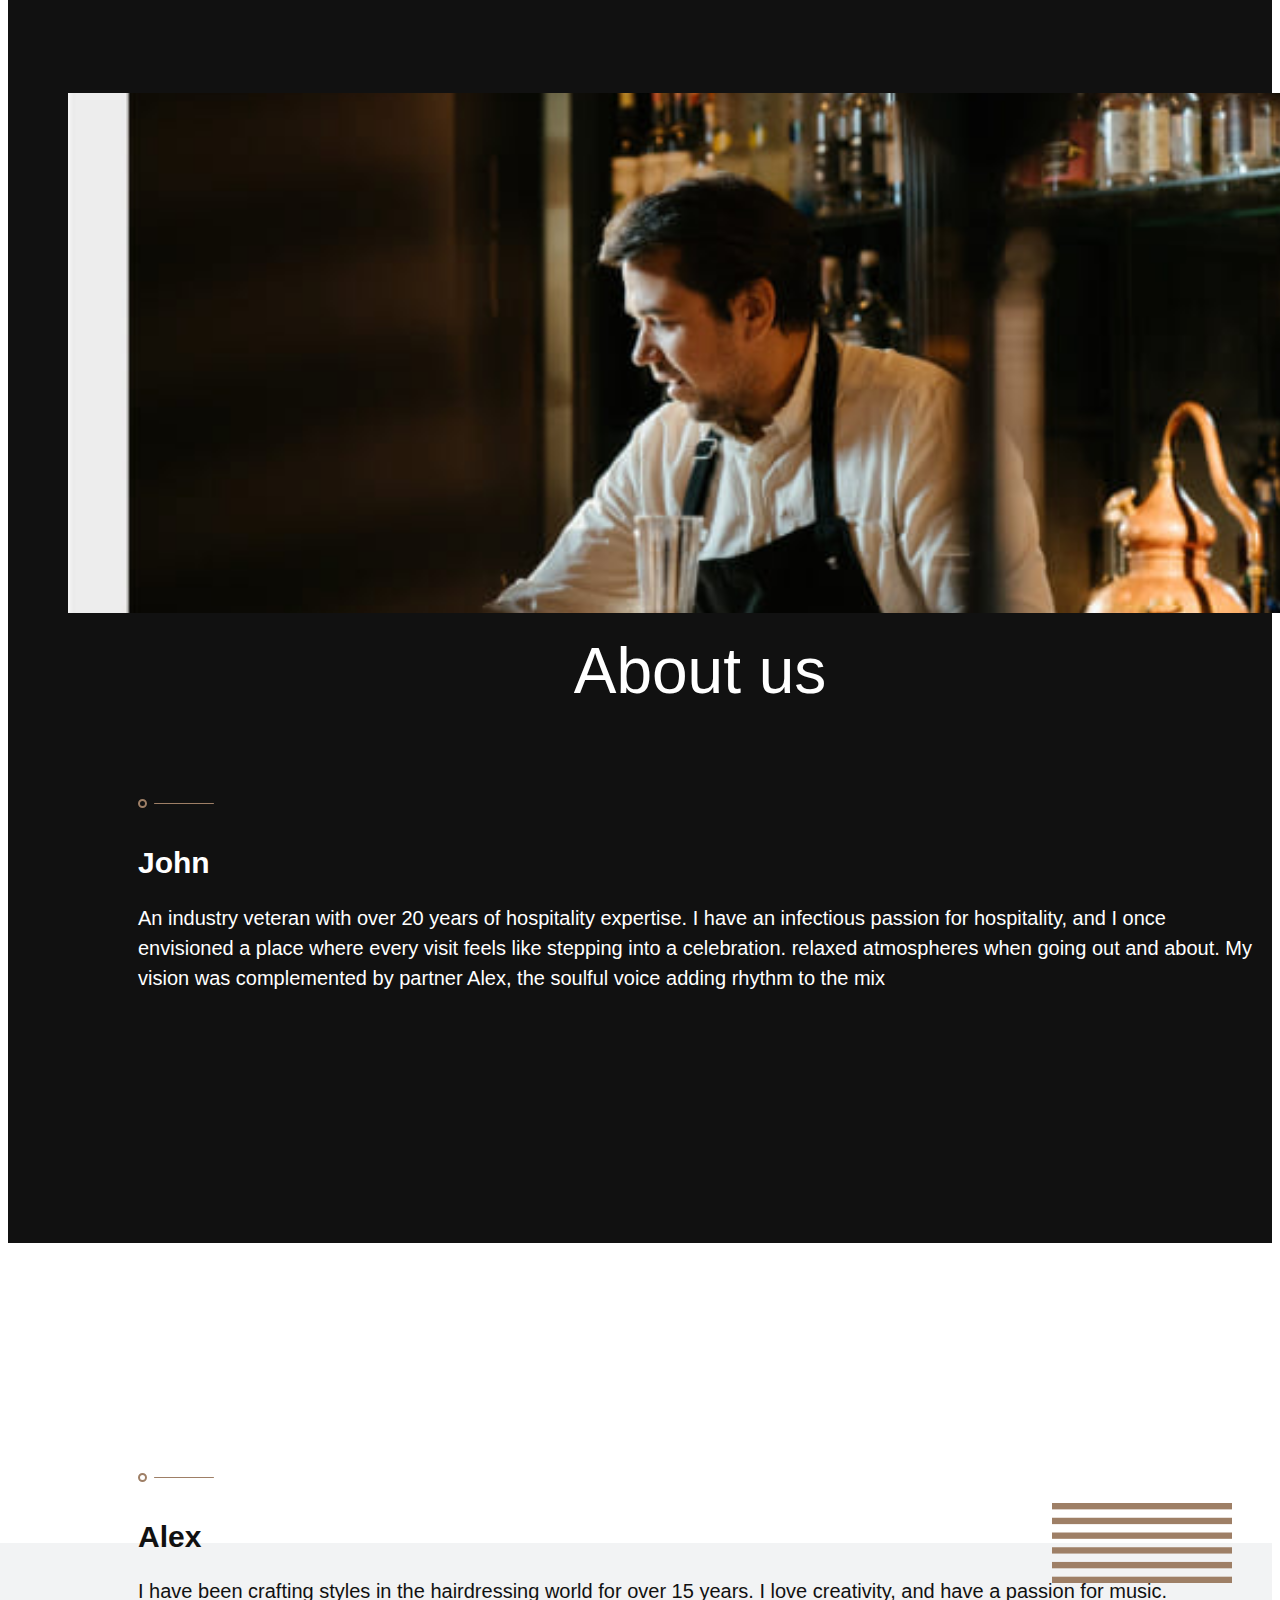
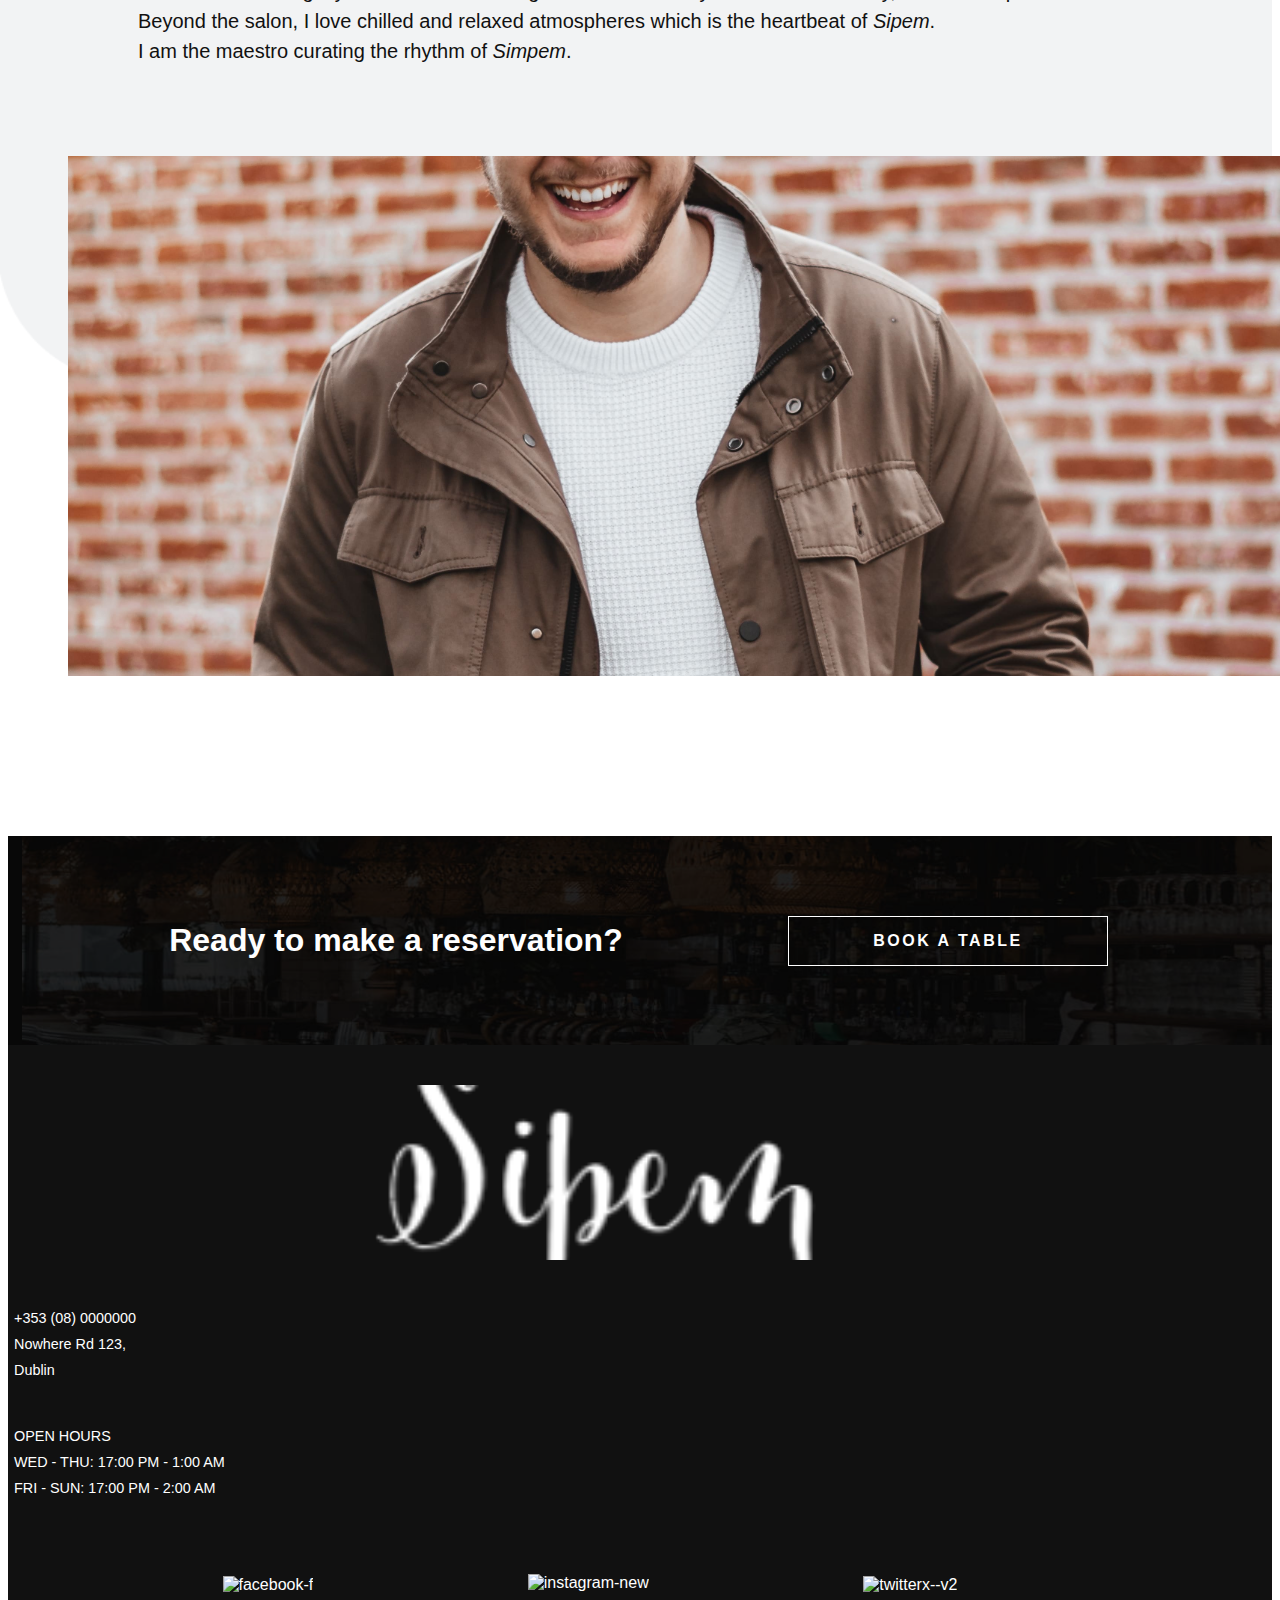
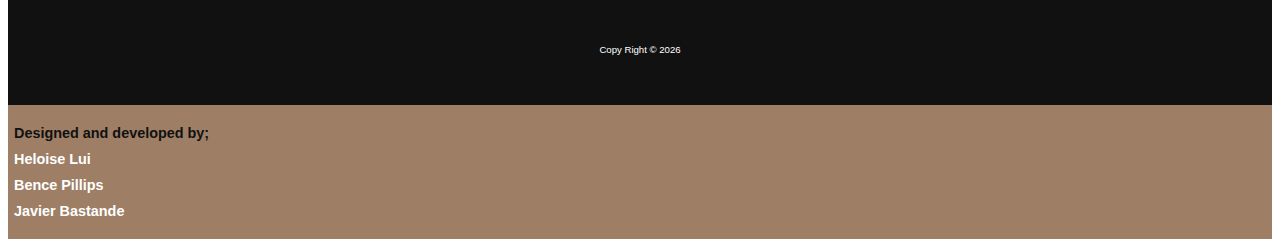
==== commit 269f4fe2: "Various modifications have been made across nearly all pages, including image adjustments, image rep" ====
--- a/about.html
+++ b/about.html
@@ -76,7 +76,8 @@
                 <!----- decorator -------------->
                 <div id="story-decorator" class="bg-decorator-wraper">
                     <div class="decorator">
-                        <img src="assets/images/side-container.png" alt="Grey container image decorator" loading="lazy">
+                        <img src="./assets/images/left-side-container.png" alt="Grey container image decorator"
+                            loading="lazy">
                         <img src="assets/images/gold-lines.png" alt="Gold circle image decorator" loading="lazy">
 
                     </div>
@@ -94,8 +95,7 @@
                                 <h1 id="sipem-story">SIPEM's story</h1>
                                 <small>Behind the scene</small>
                                 <p>
-                                    Sipem isn't just a venue, it's the brainchild of two friends,
-                                    founded in 2013.
+                                    Sipem isn't just a venue, it's the brainchild of two friends, founded in 2013.
                                     Alex and John. With a shared love for dinners,
                                     cocktails, theaters, and life's vibrant events,
                                     embarked on a journey to create a space that blends
@@ -155,8 +155,8 @@
                 <div id="alex-decorator" class="bg-decorator-wraper">
                     <div class="decorator">
                         <img src="assets/images/gold-lines.png" alt="Gold circle image decorator" loading="lazy">
-                        <img src="assets/images/right-side-container.png" alt="Grey container image decorator"
-                            loading="lazy">
+                        <img src="assets/images/upside-down-right-side-container.png"
+                            alt="Grey container image decorator" loading="lazy">
 
                     </div>
                 </div>
--- a/assets/css/style.css
+++ b/assets/css/style.css
@@ -18,7 +18,6 @@
     --black-transparent: #000000e6;
     --grey: #d9d9d95c;
 
-
     /**** Font Families ****/
     --font-league-spartan: 'League-Spartan', sans-serif;
     --font-sanchez: 'Sanchez', sans-serif;
@@ -30,7 +29,6 @@
 
 p {
     font-size: 1.25rem;
-
 }
 
 /*
@@ -283,7 +281,6 @@
 }
 
 .footer-wraper .row {
-
     margin: 0 auto;
 }
 
@@ -581,8 +578,8 @@
 }
 
 /**** reservation PAGE SHARED PROPERTIES ****/
-#reservation-main-wraper h4 {
-    font-size: 4rem;
+#reservation-main-wraper h1 {
+    font-size: 4.5rem;
 }
 
 /**** Font Family ****/
@@ -1080,32 +1077,38 @@
     font-family: var(--font-league-spartan);
     margin-bottom: 20px;
     font-weight: 700;
+    letter-spacing: -0.5px;
+    line-height: 48px;
 }
 
 .newsletter p {
     font-size: 1.25rem;
     margin-bottom: 40px;
+    line-height: 30px;
 }
 
 .newsletter input[type="email"] {
     padding: 12px;
+    font-size: 1.25rem;
     margin-right: 3px;
     border: none;
     border-radius: 0;
     background-color: var(--grey);
     width: 344px;
-    height: 40px;
+    height: 35px;
 }
 
 .newsletter button {
     background-color: var(--cod-grey);
-    font-size: 1rem;
+    border: none;
     color: var(--white);
+    font-size: 1.063rem;
+    font-weight: 600;
+    letter-spacing: 2.5px;
+    line-height: 28px;
     text-align: center;
+    height: 35px;
     width: 108px;
-    height: 40px;
-    border: none;
-    letter-spacing: 2.5px;
 }
 
 .newsletter button:hover {
@@ -1214,6 +1217,35 @@
     transform: scale(1.05);
 }
 
+.left-side-container-cosmopolitan {
+    position: relative;
+    bottom: -542px;
+    left: -111px;
+    opacity: 0.5;
+}
+
+.left-side-container-margarita {
+    position: relative;
+    bottom: -540px;
+    left: -103px;
+    opacity: 0.5;
+}
+
+.left-side-container-martini {
+    position: relative;
+    bottom: -555px;
+    left: -110px;
+    opacity: 0.5;
+}
+
+.right-side-container-mint {
+    position: relative;
+    bottom: 500px;
+    right: -560px;
+    opacity: 0.5;
+}
+
+
 /**** Style for cocktail info ****/
 .cocktail-info {
     padding: 20px;
@@ -1466,7 +1498,7 @@
         max-width: 250px;
         position: relative;
         z-index: 1;
-        top: 180px;
+        top: 160px;
         right: 300px;
         height: 110px;
     }
@@ -1580,8 +1612,9 @@
         max-width: 250px;
         position: relative;
         z-index: 1;
-        top: 130px;
+        top: 60px;
         height: 110px;
+        right: 30px;
     }
 
     #alex .alex-wraper {
@@ -1876,7 +1909,6 @@
     /**** Reservation Sections Separator ****/
     #reservation-section-separator {
         width: 100%;
-        padding-bottom: 150px;
     }
 
     #reservation-section-separator .separator-container {
@@ -1896,7 +1928,7 @@
         width: 8000px;
         width: 100%;
         position: relative;
-        top: 340px;
+        top: 127px;
         right: 480px;
     }
 
@@ -1942,6 +1974,7 @@
 
     #contact .contact-wraper .office-hours-wraper p {
         font-size: 1rem;
+        letter-spacing: 3px;
     }
 
     /**** Contact Form ****/
@@ -2605,7 +2638,7 @@
         z-index: 1;
     }
 
-    #reservation-main-wraper h4 {
+    #reservation-main-wraper h1 {
         font-size: 2.188rem;
     }
 
@@ -3534,7 +3567,7 @@
 - reservation page stylings for mobile screen
 - @author Javier Bastande 
 */
-    #reservation-main-wraper h4 {
+    #reservation-main-wraper h1 {
         min-width: fit-content;
         font-size: 2.1rem;
         margin-bottom: 20px;
